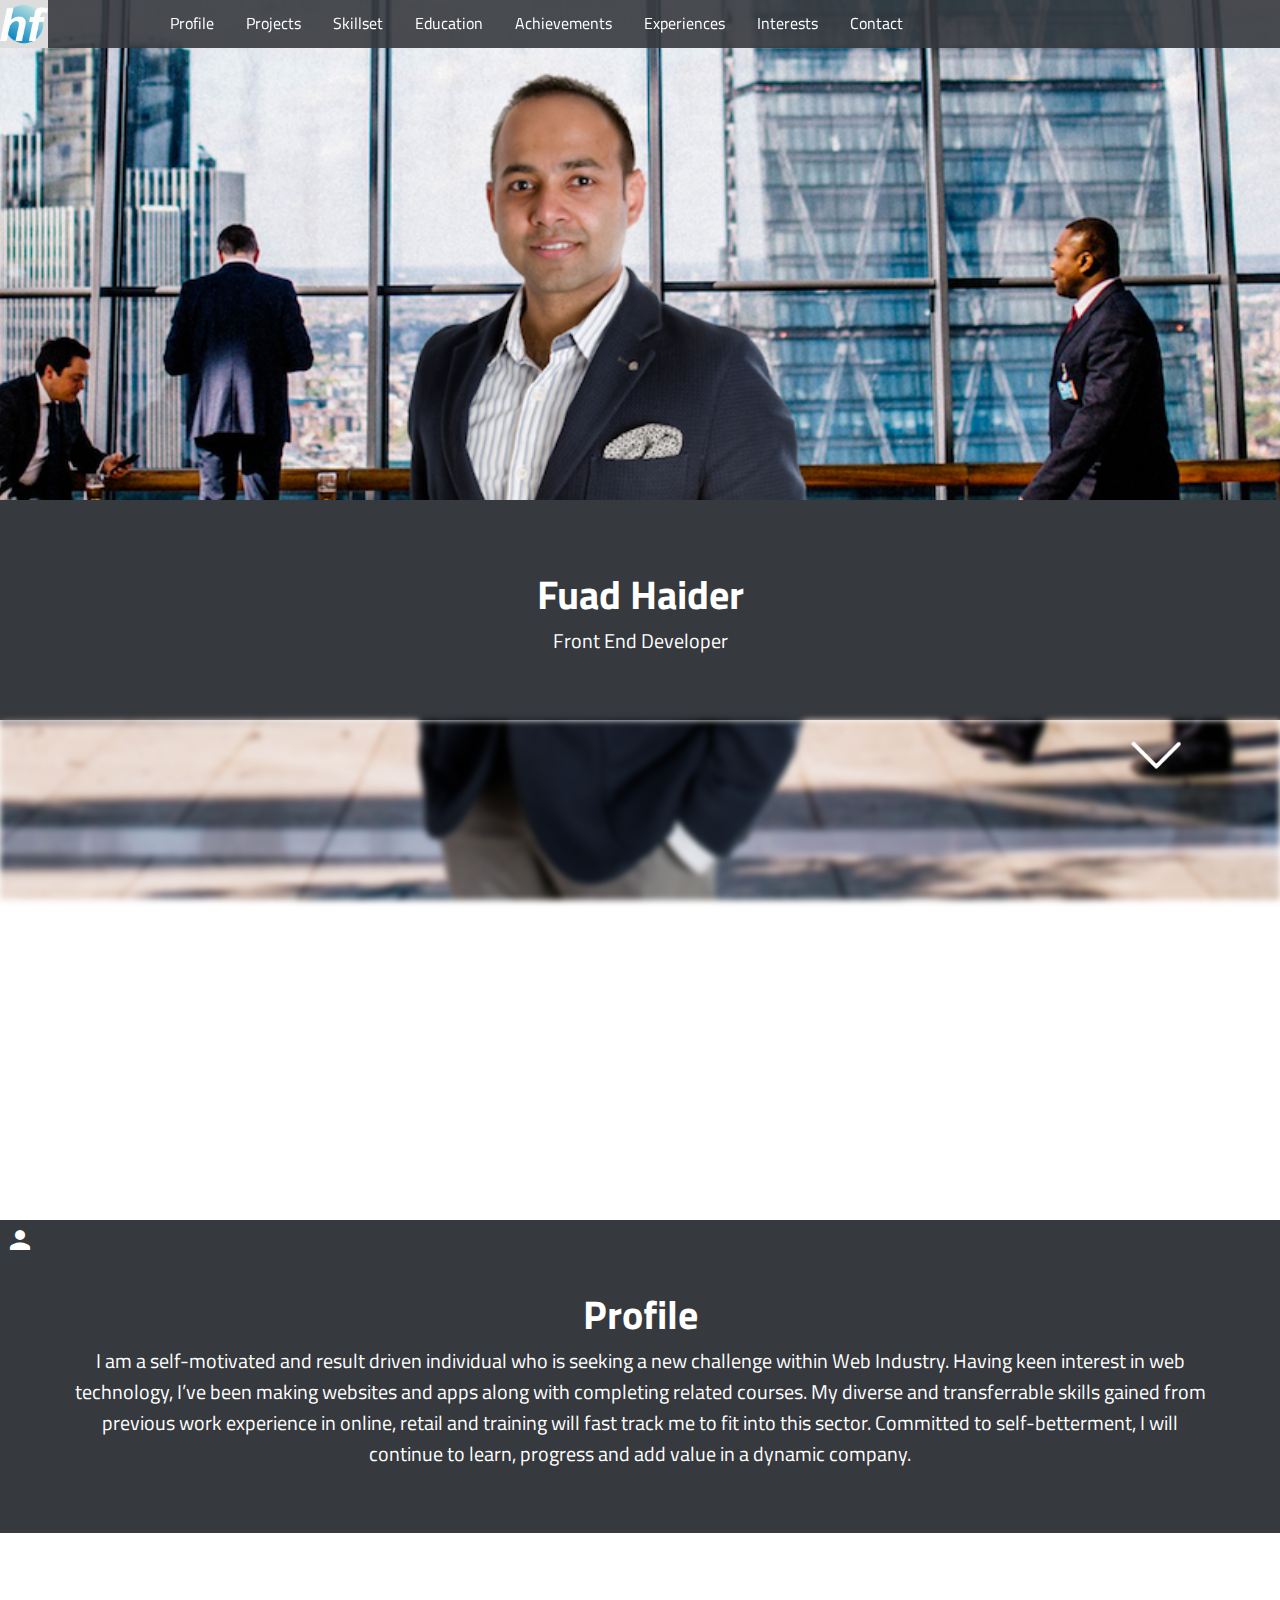
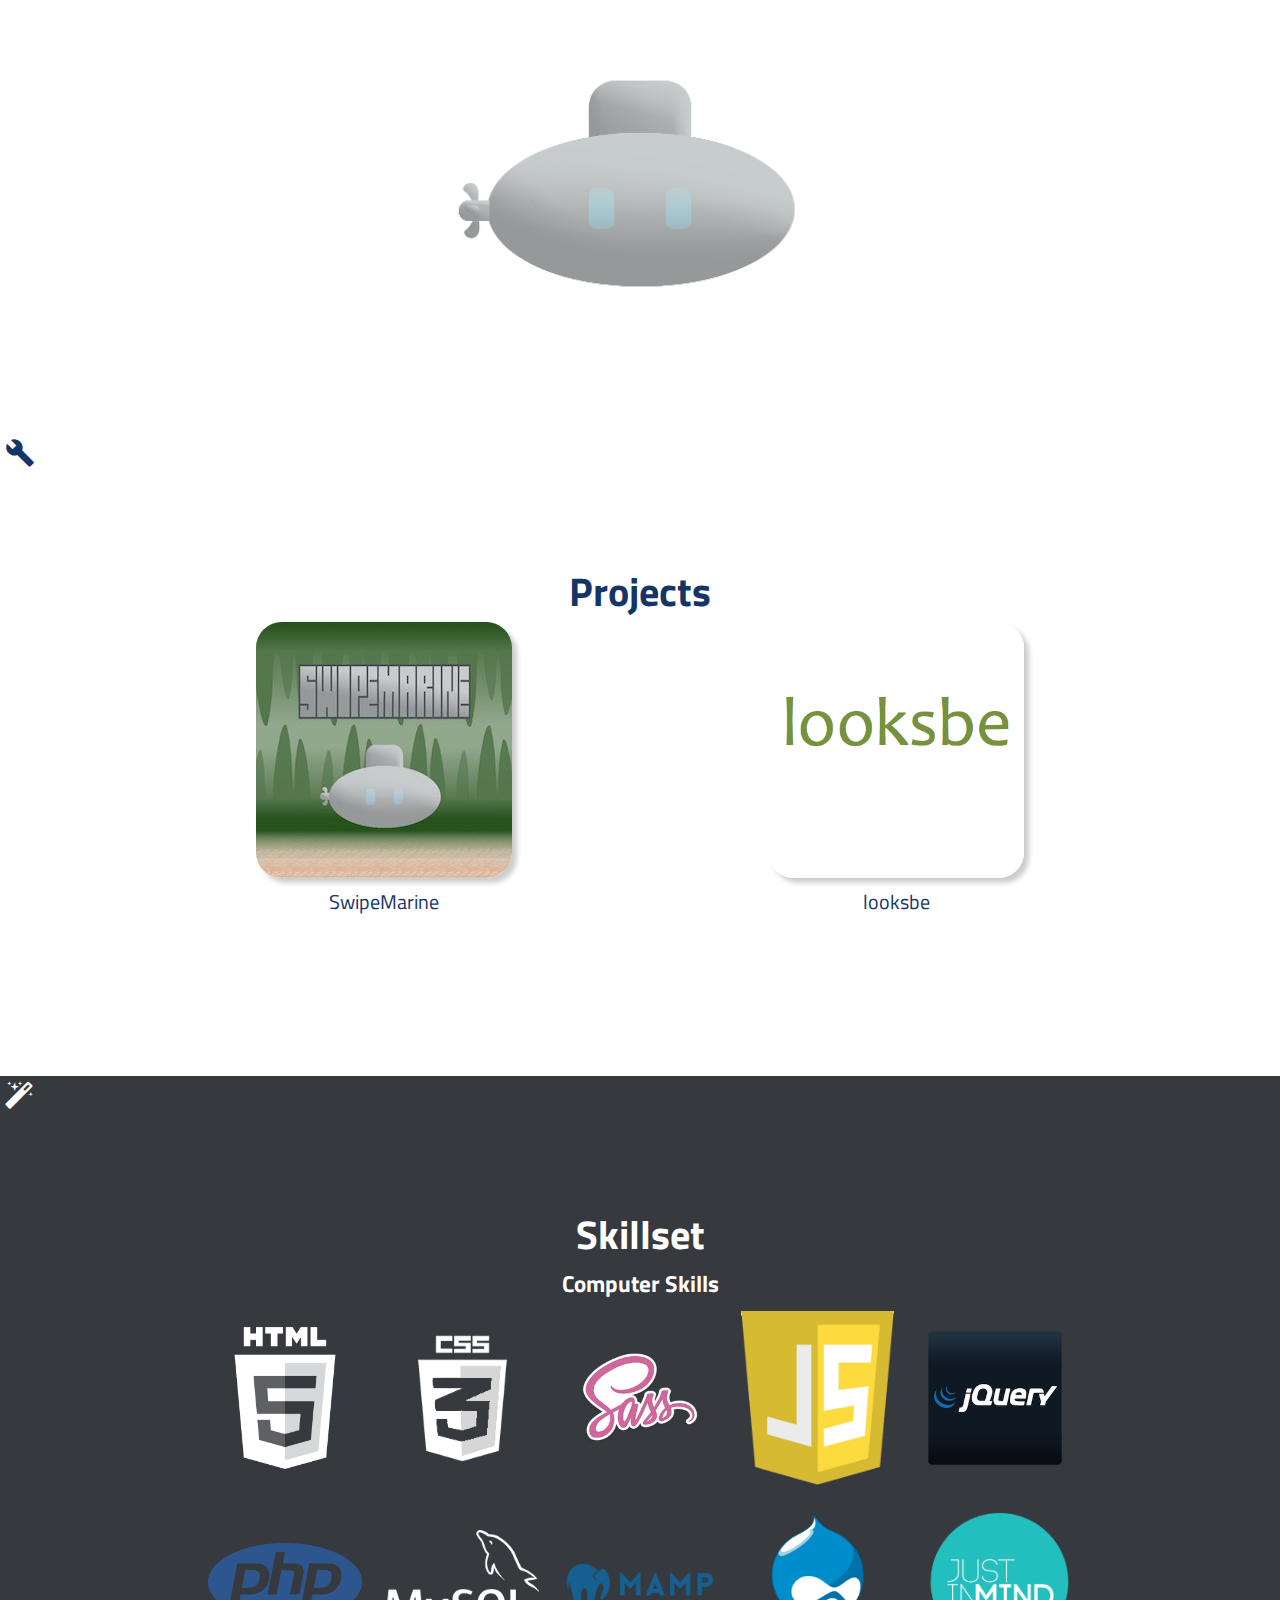
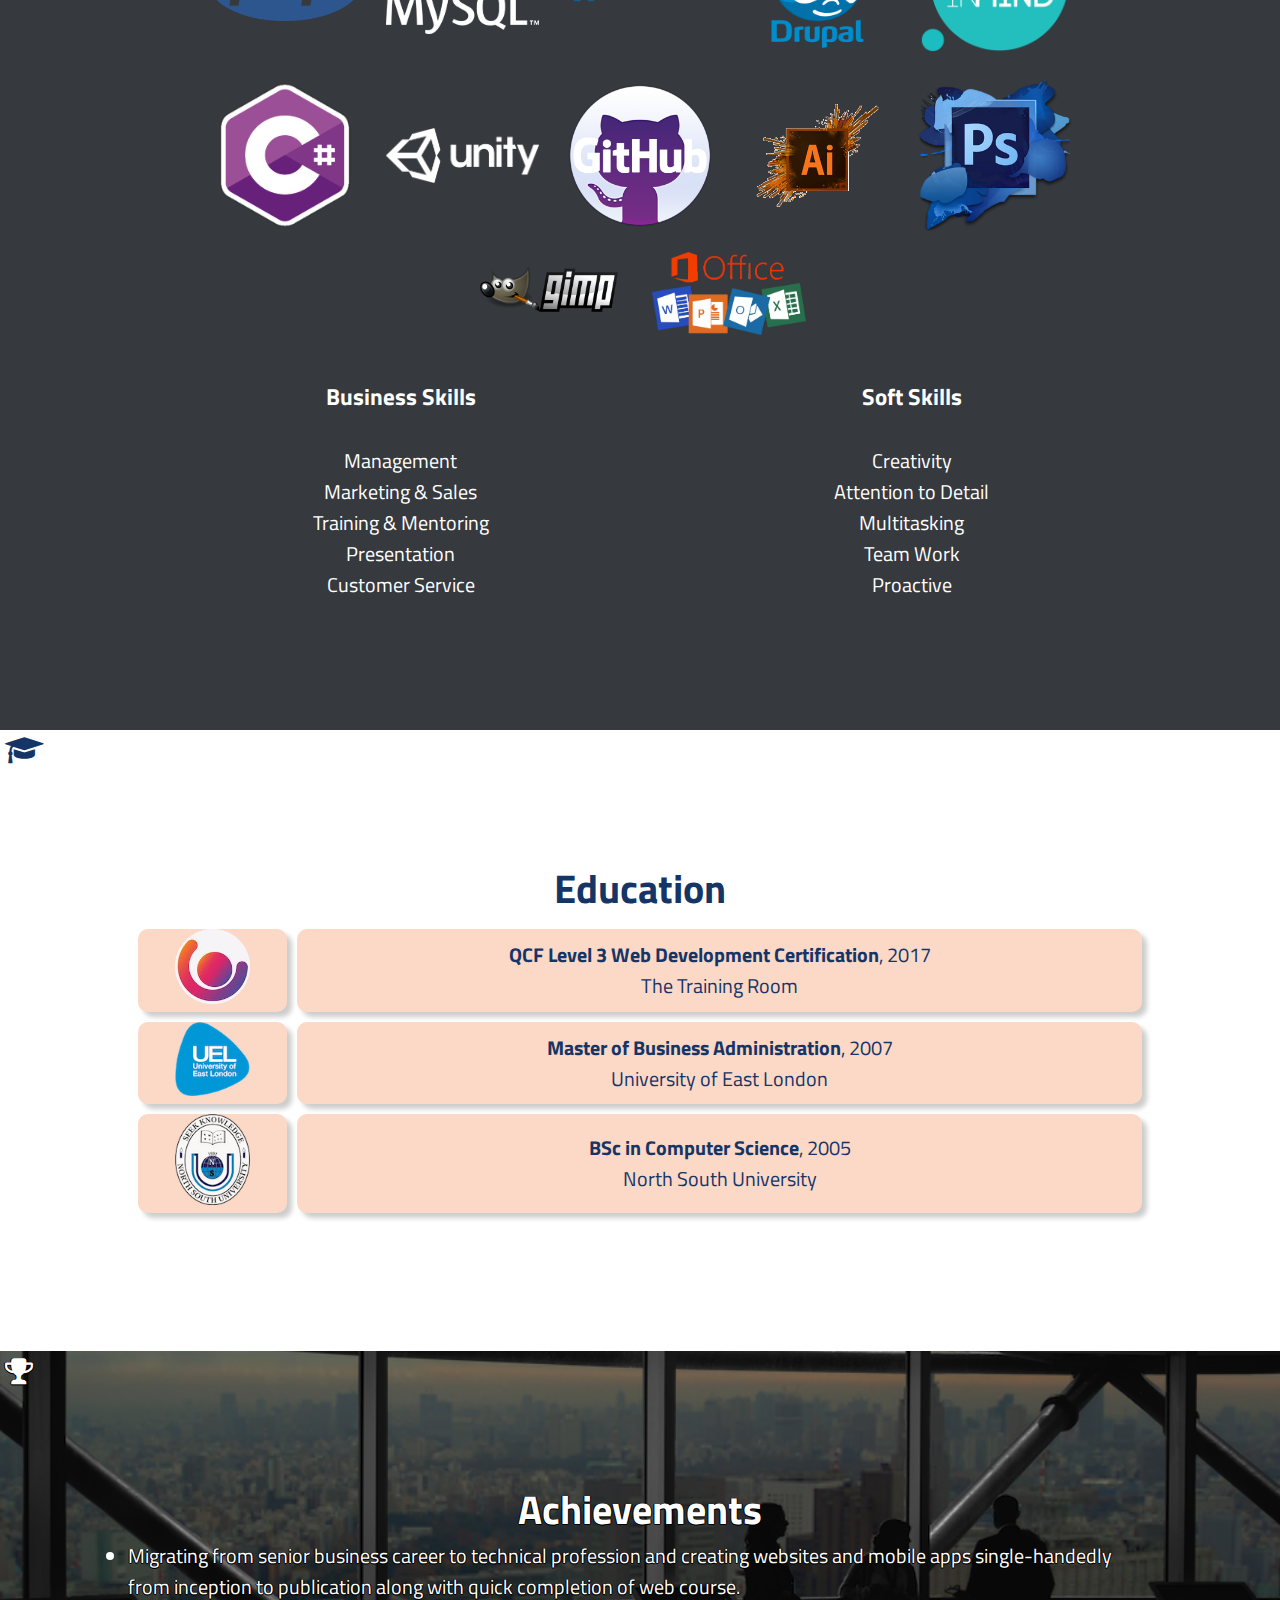
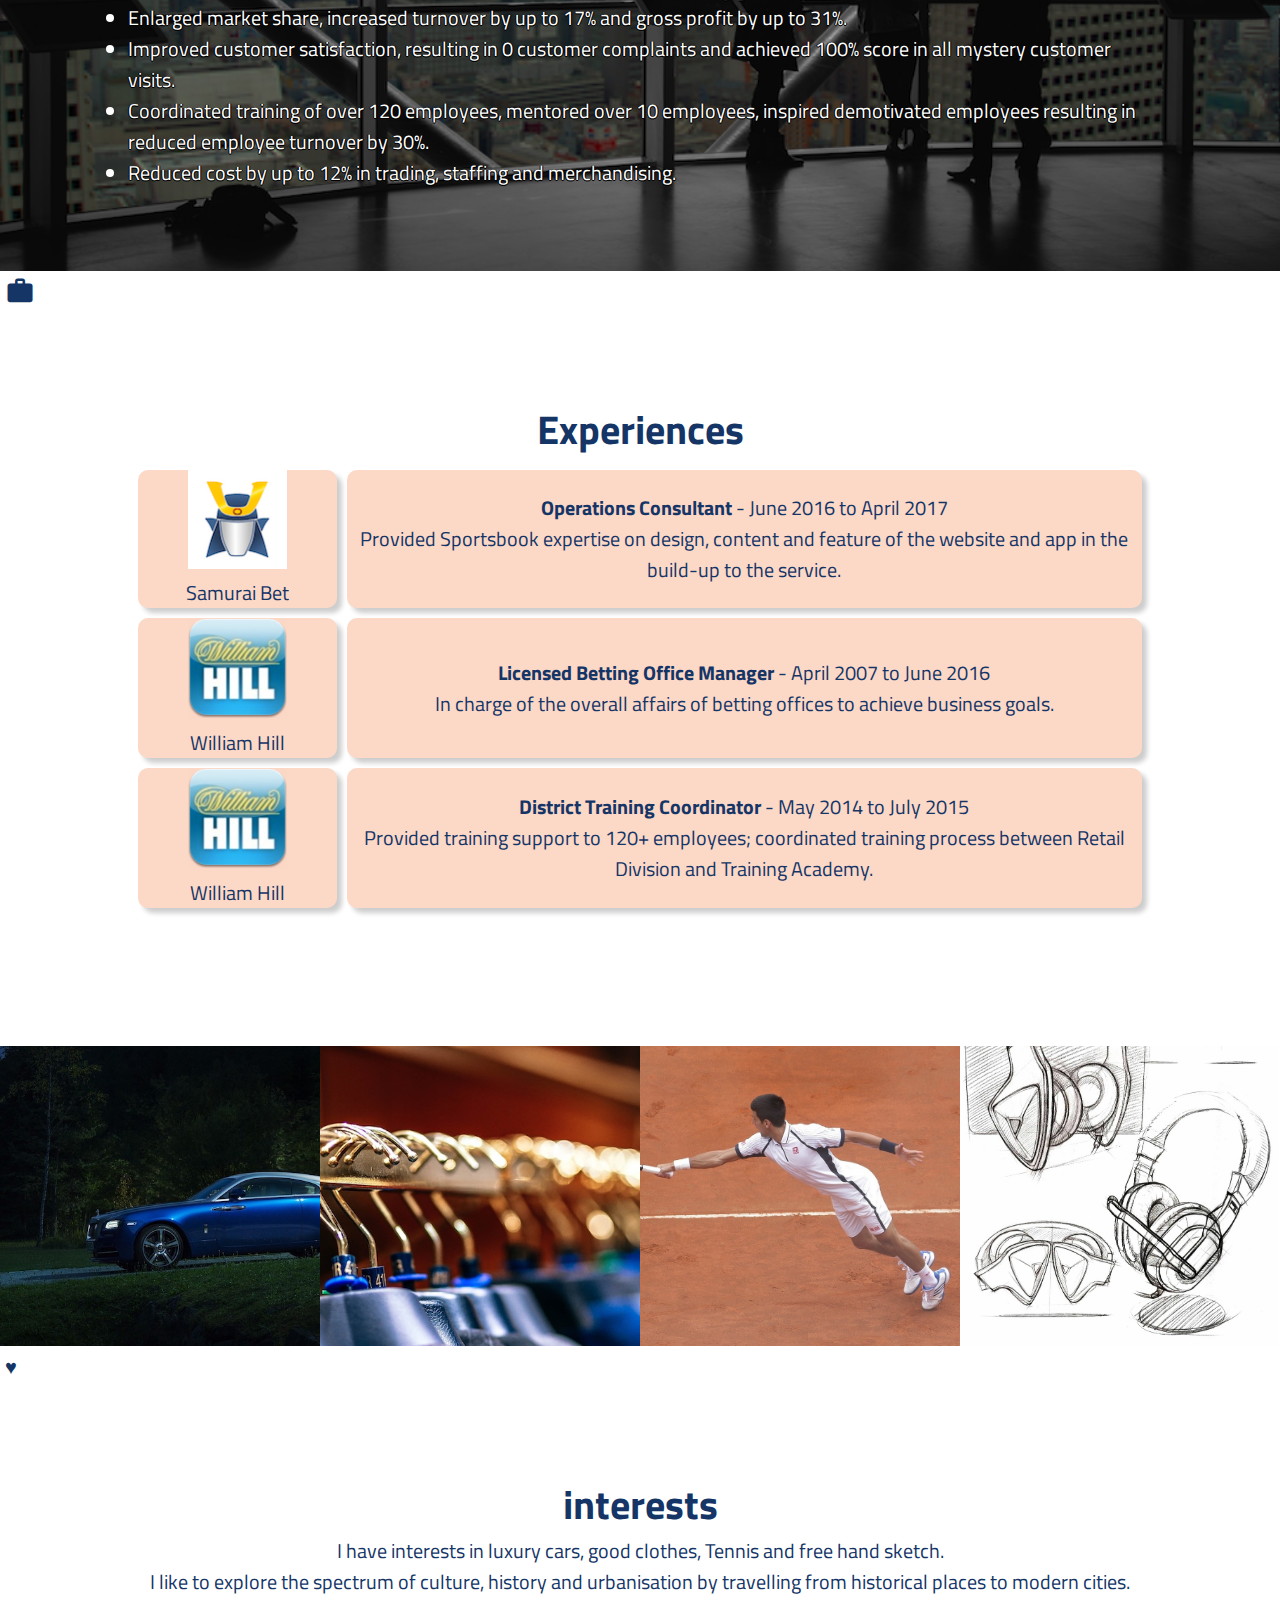
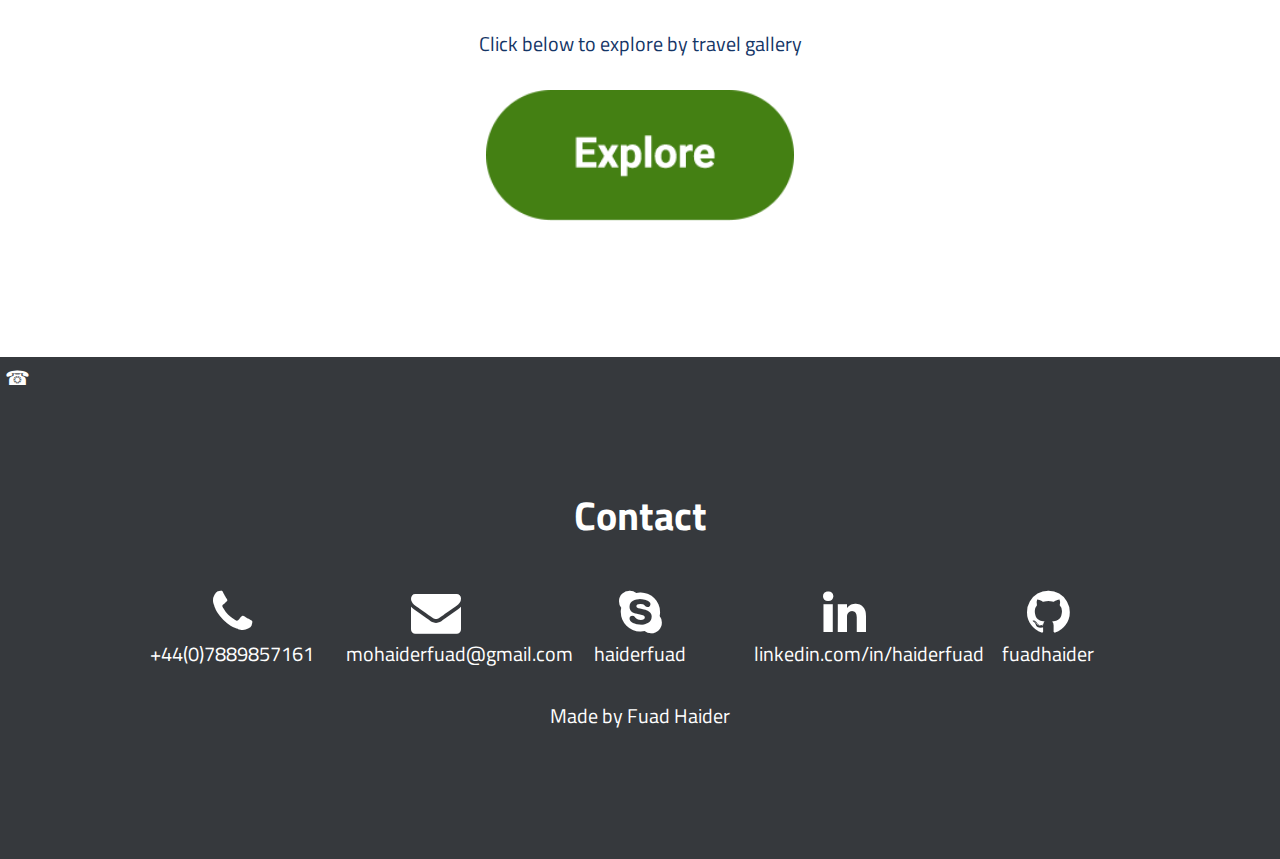
==== index.html @ 2af9a06e "gambling" ====
<!DOCTYPE html>
<html>
  <head>
    <meta charset="utf-8">
    <!-- Responsiveness meta -->
    <meta name="viewport" content="width=device-width, initial-scale=1.0">
    <meta name="author" content="Fuad ">
    <link rel="stylesheet" href="style/css/style.css">
    <link href="https://fonts.googleapis.com/icon?family=Material+Icons"
    rel="stylesheet">
    <link rel="stylesheet"
    href="https://cdnjs.cloudflare.com/ajax/libs/font-awesome/4.7.0/css/font-awesome.min.css">
    <title>Fuad Haider Portfolio</title>
  </head>
  <body>
    <nav id="nav">
      <!-- Logo -->
      <div id="logo-div" >
        <a href="index.html" >
          <img src="images/hf_logo.png"
          alt="Haider Logo">
        </a>
      </div>
      <!-- middle menu -->
      <div id="menu-div" class="menu-div">
        <a href="#peofile"
        onclick="autoScrollTo('profile-section-1',0);">Profile</a>
        <a href="#project"
        onclick="autoScrollTo('project-section-2', 50);">Projects</a>
        <a href="#skillset"
        onclick="autoScrollTo('skillset-section', 50);">Skillset</a>
        <a href="#education"
        onclick="autoScrollTo('education-section', 50);">Education</a>
        <a href="#achievement"
        onclick="autoScrollTo('achievement-section', 50);">Achievements</a>
        <a href="#experience"
        onclick="autoScrollTo('experience-section', 50);">Experiences</a>
        <a href="#interest"
        onclick="autoScrollTo('interest-section-1', 0);">Interests</a>
        <a href="#contact"
        onclick="autoScrollTo('contact-section', 0);">Contact</a>
      </div>
      <!-- menu icon -->
      <div id="hamburger-div">
        <a href="#hamburger" onclick="dropMenu()">&#9776;</a>
      </div>
    </nav>
    <!-- static scroll indicator -->
    <img id="scroll-icon"
    src="images/scroll_icon.gif"
    alt="Scroll Icon">

    <section id="home-section-1" class="background-fixed">
    </section>
    <section id="home-section-2">
      <h1>Fuad Haider</h1>
      <p>Front End Developer</p>
    </section>

    <section id="profile-section-1" class="background-fixed">
    </section>
    <section id="profile-section-2">
      <i class="material-icons">person</i>
      <h1>Profile</h1>
      <p>I am a self-motivated and result driven individual who is seeking
        a new challenge within Web Industry. Having keen interest in web
        technology, I’ve been making websites and apps along with completing
        related courses. My diverse and transferrable skills gained from
        previous work experience in online, retail and training will fast track
        me to fit into this sector. Committed to self-betterment, I will
        continue to learn, progress and add value in a dynamic company.</p>
    </section>

    <section id="project-section-1" class="background-fixed">
      <img src="images/Submarine.png"
      alt="submarine">
    </section>
    <section id="project-section-2">
      <i class="material-icons">build</i>
      <h1>Projects</h1>
      <div class="project-gallery">
        <a href="pages/swipemarine.html">
          <img src="images/Swipemarine_thumbnail.jpg"
          alt="Swipemarine">
        </a>
        <p>SwipeMarine</p>
      </div>
      <div class="project-gallery">
        <a href="pages/looksbe.html">
          <img src="images/looksbe.png"
          alt="looksbe">
        </a>
        <p>looksbe</p>
      </div>
      <!-- <div class="project-gallery">
        <a href="pages/helping.html">
          <img src="images/helping.png"
          alt="Helping">
        </a>
        <p>helping</p>
      </div>
      <div class="project-gallery">
        <a href="pages/quip.html">
          <img src="images/Quip_thumbnail.jpeg"
          alt="Quip">
        </a>
        <p>Quip</p>
      </div> -->
      <p style="visibility:hidden">bottom</p>
    </section>

    <section id="skillset-section">
      <i class="fa fa-magic"></i>
      <h1>Skillset</h1>
      <h3>Computer Skills</h3>
      <img src="images/html5.png"
      alt="HTML5">
      <img src="images/css3.png"
      alt="CSS3">
      <img src="images/sass.png"
      alt="Sass">
      <img src="images/js.png"
      alt="JS">
      <img src="images/jquery_logo.png"
      alt="jQuery">
      <img src="images/php.png"
      alt="PHP">
      <img src="images/mysql.png"
      alt="MySQL">
      <img src="images/mamp.png"
      alt="MAMP">
      <img src="images/drupal_logo.png"
      alt="Drupal">
      <img src="images/just_in_mind_logo.png"
      alt="Just In mind">
      <img src="images/c_sharp.png"
      alt="C#">
      <img src="images/unity_logo.png"
      alt="Unity">
      <img src="images/github_logo.png"
      alt="GitHub">
      <img src="images/illustrator_logo.png"
      alt="Photoshop">
      <img src="images/photoshop_logo.png"
      alt="Illustrator">
      <img src="images/gimp.png"
      alt="Gimp">
      <img src="images/msoffice_logo.png"
      alt="MS Office"><br><br>
      <table>
        <tr>
          <td>
            <h3>Business Skills</h3><br>
            <p>Management</p>
            <p>Marketing &amp Sales</p>
            <p>Training &amp Mentoring</p>
            <p>Presentation</p>
            <p>Customer Service</p>
          </td>
          <td>
            <h3>Soft Skills</h3><br>
            <p>Creativity</p>
            <p>Attention to Detail</p>
            <p>Multitasking</p>
            <p>Team Work</p>
            <p>Proactive</p>
          </td>
        </tr>
      </table>
    </section>

    <section id="education-section">
      <i class="fa fa-mortar-board"></i>
      <h1>Education</h1>
      <table class="table-border">
        <tr>
          <td style="width:15%">
            <a href="https://www.thetrainingroom.com/" target="_blank">
              <img
              src="images/thetrainingroom_logo.png"
              alt="The Training Room">
            </a>
          </td>
          <td>
            <p><b>QCF Level 3 Web Development Certification</b>, 2017</p>
            <p>The Training Room</p>
          </td>
        </tr>
        <tr>
          <td>
            <a href="https://www.uel.ac.uk/" target="_blank">
              <img
              src="images/uel_logo.png"
              alt="UEL">
            </a>
          </td>
          <td>
            <p><b>Master of Business Administration</b>, 2007</p>
            <p>University of East London</p>
          </td>
        </tr>
        <tr>
          <td>
            <a href="http://www.northsouth.edu/" target="_blank">
              <img
              src="images/nsu_logo.png"
              alt="NSU">
            </a>
          </td>
          <td>
            <p><b>BSc in Computer Science</b>, 2005</p>
            <p>North South University</p>
          </td>
        </tr>
      </table>
    </section>

    <section id="achievement-section">
      <!-- 2 parallax images in divs -->
      <div id="achievement-image-1"></div>
      <div id="achievement-image-2"></div>
      <div id="achievement-div">
        <i class="fa fa-trophy"></i>
        <h1 style="text-align:center">Achievements</h1>
        <ul>
          <li>Migrating from senior business career to technical profession and
          creating websites and mobile apps single-handedly from inception to
          publication along with quick completion of web course.</li>
          <li>Enlarged market share, increased turnover by up to 17% and gross
          profit by up to 31%.</li>
          <li>Improved customer satisfaction, resulting in 0 customer complaints
          and achieved 100% score in all mystery customer visits.</li>
          <li>Coordinated training of over 120 employees, mentored over 10
          employees, inspired demotivated employees resulting in reduced
          employee turnover by 30%.</li>
          <li>Reduced cost by up to 12% in trading, staffing and merchandising.
          </li>
        </ul>
      </div>
    </section>

    <section id="experience-section">
      <i class="material-icons">work</i>
      <h1>Experiences</h1>
      <table class="table-border">
        <tr>
          <td style="width:20%">
            <img id="samurai-bet-logo" src="images/samurai_bet_logo.png"
            alt="Samurai Bet Logo">
            <p>Samurai Bet</p>
          </td>
          <td>
            <p><b>Operations Consultant</b> - June 2016 to April 2017</p>
            <p>Provided Sportsbook expertise on design, content and feature of
              the website and app in the build-up to the service.
            </p>
          </td>
        </tr>
        <tr>
          <td>
            <a href="https://www.williamhillplc.com/" target="_blank">
              <img src="images/William_Hill_logo.png"
              alt="William Hill Logo">
            </a>
            <p>William Hill</p>
          </td>
          <td>
            <p><b>Licensed Betting Office Manager</b> - April 2007 to June 2016</p>
            <p>In charge of the overall affairs of betting offices to achieve
            business goals.</p>
          </td>
        </tr>
        <tr>
          <td>
            <a href="https://www.williamhillplc.com/" target="_blank">
              <img
              src="images/William_Hill_logo.png"
              alt="William Hill Logo">
            </a>
            <p>William Hill</p>
          </td>
          <td>
            <p><b>District Training Coordinator</b> - May 2014 to July 2015</p>
            <p>Provided training support to 120+ employees; coordinated training
            process between Retail Division and Training Academy.</p>
          </td>
        </tr>
      </table>
    </section>

    <section id="interest-section-1">
      <div id="car">
        <img id="car-image"
        src="images/wraith.jpg"
        alt="Rolls Royce Wraith">
      </div>
      <div id="suits">
        <img id="suits-image"
        src="images/suits_mobile.jpeg"
        alt="Suits">
      </div>
      <div id="tennis">
        <img id="djokovic"
        src="images/djokovic.jpeg"
        alt="Djokovic">
      </div>
      <div id="sketch">
        <img id="sketch-image"
        src="images/sketch.jpg"
        alt="Sketch">
      </div>
    </section>
    <section id="interest-section-2">
      <p id="heart">&#9829;</p>
      <h1>interests</h1>
      <p>I have interests in luxury cars, good clothes, Tennis and free hand
        sketch.</p>
      <p>I like to explore the spectrum of culture, history and urbanisation
        by travelling from historical places to modern cities.</p><br>
      <p>Click below to explore by travel gallery</p><br>
      <a href="pages/travel.html">
      <img src="images/explore_button.png"
      alt="Explore button">
    </a>
    </section>

    <section id="contact-section">
      <p id="telephone">&#9742;</p>
      <h1>Contact</h1><br>
      <div class="contact-thumbnails">
        <a href="tel:07538639038">
          <i class="fa fa-phone"></i>
        </a>
        <p>+44(0)7889857161</p>
      </div>
      <div class="contact-thumbnails">
        <!-- <a href="server/email.php"> -->
        <a href="mailto:mohaiderfuad@gmail.com">
          <i class="fa fa-envelope"></i>
        </a>
        <p>mohaiderfuad@gmail.com</p>
      </div>
      <div class="contact-thumbnails">
        <a href="skype:haiderfuad?callto" target="_top">
          <i class="fa fa-skype"></i>
        </a>
        <p>haiderfuad</p>
      </div>
      <div class="contact-thumbnails">
        <a href="https://www.linkedin.com/in/haiderfuad/" target="_blank">
          <i class="fa fa-linkedin"></i>
        </a>
        <p>linkedin.com/in/haiderfuad</p>
      </div>
      <div class="contact-thumbnails">
        <a href="https://github.com/fuadhaider/fuad-haider-portfolio"
        target="_blank">
          <i class="fa fa-github"></i>
        </a>
        <p>fuadhaider</p>
      </div><br><br>
      <p style="text-align:center">Made by Fuad Haider</p>
    </section>
    <script src="behaviour/script.js"></script>
  </body>
</html>
---- style/css/style.css ----
/*Fuad Haider Web CV*/
/*web font from google*/
@import url("https://fonts.googleapis.com/css?family=Titillium+Web");
/*Making default margin and padding to zero*/
* {
  margin: 0;
  padding: 0; }

/*Titillium Web font for all contents, sans serif for backup*/
body {
  font-family: "Titillium Web", sans-serif; }

/*Nav tag will hold logo, menues, and icon*/
nav {
  position: fixed;
  top: 0;
  width: 100%;
  z-index: 5; }

/*hf logo*/
#logo-div {
  background-color: rgba(54, 57, 61, 0.9);
  float: left;
  width: 12%;
  height: 35px;
  /*Image of logo hf*/ }
  #logo-div img {
    height: 80%;
    padding: 5% 0; }
  #logo-div img:hover {
    background-color: #ddd; }

/*Middle postion on Nav*/
.menu-div {
  background-color: rgba(54, 57, 61, 0.9);
  float: left;
  width: 80%;
  height: 35px;
  /*Display no menu content by default*/ }
  .menu-div a {
    display: none; }

/*Menu dropdown on click hamburger icon*/
.menu-div.menu-drop {
  display: inline;
  width: 80%;
  height: auto;
  /*Contents on dropdown menu*/ }
  .menu-div.menu-drop a {
    display: block;
    float: left;
    color: white;
    text-align: center;
    padding: 11px 16px;
    text-decoration: none;
    font-size: 10px;
    font-family: "Titillium Web", sans-serif; }
  .menu-div.menu-drop a:hover {
    background-color: #ddd;
    color: #143566; }

/*Hamburger menu div for smaller screen*/
#hamburger-div {
  background-color: rgba(54, 57, 61, 0.9);
  float: left;
  width: 8%;
  height: 35px;
  /*Hambuger menu icon*/ }
  #hamburger-div a {
    color: white;
    padding: 0 1%;
    text-decoration: none;
    font-size: 23px;
    position: absolute;
    right: 0;
    top: 0; }
  #hamburger-div a:hover {
    background-color: #ddd;
    color: #143566; }

#back-div {
  background-color: rgba(54, 57, 61, 0.9);
  float: left;
  width: 8%;
  height: 35px;
  text-align: center; }
  #back-div a {
    text-decoration: none;
    padding: 15% 0; }
    #back-div a span {
      color: white;
      font-size: 23px; }
    #back-div a span:hover {
      background-color: #ddd;
      color: #143566; }

/*Scroll gif image*/
#scroll-icon {
  display: block;
  position: fixed;
  bottom: 10%;
  right: 5%;
  width: 10%;
  z-index: 5; }

/*Background image fixed for not scrolling*/
.background-fixed {
  background-size: cover;
  background-attachment: fixed;
  background-position: center;
  background-repeat: no-repeat; }

/*Home page*/
#home-section-1 {
  background-image: url("../../images/hfshard_mobile.png");
  height: 300px; }

/*Bottom bar on home page*/
#home-section-2 {
  background-color: #36393d;
  padding: 5%;
  color: white;
  text-align: center;
  font-size: 10px; }

#profile-section-1 {
  background-image: url("../../images/hfshard_mobile.png");
  filter: blur(3px);
  height: 200px; }

#profile-section-2 {
  position: relative;
  background-color: #36393d;
  color: white;
  font-size: 10px;
  padding: 5%;
  text-align: center;
  /*Responsive logo based on browser size*/ }
  #profile-section-2 i {
    position: absolute;
    top: 5px;
    left: 5px;
    font-size: 10px; }

/*animated undersea background and rocks moving in different speed*/
#project-section-1 {
  height: 200px;
  background-image: url("../../images/rocks_small.png"), url("../../images/backdrop_seabed_small.png");
  background-repeat: repeat-x, repeat-x;
  animation: animate-background linear 50s infinite;
  /*Aligning submaire image horizontally by margin and vertically by translateY*/ }
  #project-section-1 img {
    position: relative;
    display: block;
    width: 40%;
    margin: auto;
    top: 50%;
    transform: translateY(-50%); }

@keyframes animate-background {
  from {
    background-position: 0px 0px, 0px 0px; }
  to {
    background-position: -3000px 0px, -1995px 0px; } }
#project-section-2 {
  position: relative;
  z-index: 2;
  background-color: white;
  padding: 10%;
  color: #143566;
  text-align: center;
  font-size: 10px; }
  #project-section-2 i {
    position: absolute;
    top: 5px;
    left: 5px;
    font-size: 10px; }

.project-gallery {
  display: block;
  float: left;
  width: 50%; }
  .project-gallery img {
    width: 50%;
    border-radius: 10%;
    box-shadow: 5px 5px 5px rgba(0, 0, 0, 0.2); }

/*Thumbnails for Swipemarine, looksbe, helping and Quip pages*/
.thumbnail {
  margin: 5%;
  float: left;
  width: 40%; }
  .thumbnail img {
    width: 100%;
    height: auto;
    margin: auto;
    border-radius: 10%; }

#swipemarine-section-1 {
  padding: 10%;
  color: #143566;
  text-align: center;
  font-size: 10px;
  background-image: url("../../images/Submarine_blur.png"); }
  #swipemarine-section-1 img {
    width: 20%; }

#swipemarine-section-2 {
  background-color: #36393d;
  background-image: url("../../images/Submarine_blur.png");
  padding-top: 50px; }

#looksbe-section-1 {
  padding: 10%;
  color: #143566;
  text-align: center;
  font-size: 10px; }

#looksbe-section-2 {
  background-color: #36393d;
  padding-top: 50px; }

#quip-section-1 {
  padding: 10%;
  color: #143566;
  text-align: center;
  font-size: 10px;
  background-image: url("../../images/quip_logo.png"); }

#quip-section-2 {
  background-color: #36393d;
  background-image: url("../../images/quip_logo.png");
  padding-top: 50px; }

#skillset-section {
  position: relative;
  background-color: #36393d;
  padding: 10%;
  color: white;
  text-align: center;
  font-size: 10px; }
  #skillset-section i {
    position: absolute;
    top: 5px;
    left: 5px;
    font-size: 10px; }
  #skillset-section img {
    width: 15%;
    margin: 10px;
    vertical-align: middle; }

#education-section {
  position: relative;
  background-color: white;
  padding: 10%;
  color: #143566;
  text-align: center;
  font-size: 10px; }
  #education-section i {
    position: absolute;
    top: 5px;
    left: 5px;
    font-size: 10px; }

table {
  width: 100%; }

.table-border {
  border-spacing: 10px; }
  .table-border td {
    border-collapse: separate;
    background-color: #fcd8c7;
    box-shadow: 5px 5px 5px rgba(0, 0, 0, 0.2);
    border-radius: 10px; }
    .table-border td img {
      width: 50%; }

#achievement-section {
  position: relative;
  height: 300px;
  overflow: hidden; }

#achievement-image-1 {
  position: absolute;
  bottom: 0;
  background-image: url("../../images/tokyo_skyline_mobile_dark.png");
  background-repeat: no-repeat;
  background-size: cover;
  background-position: center;
  width: 100%;
  height: 400px; }

#achievement-image-2 {
  position: absolute;
  bottom: 0;
  background-image: url("../../images/highrise_window_mobile_dark.png");
  background-repeat: no-repeat;
  background-size: cover;
  background-position: center;
  width: 100%;
  height: 400px; }

#achievement-div {
  position: relative;
  padding: 10%;
  color: white;
  text-align: left;
  font-size: 10px; }
  #achievement-div i {
    position: absolute;
    top: 5px;
    left: 5px;
    font-size: 10px; }
  #achievement-div i, #achievement-div h1, #achievement-div li {
    text-shadow: -1px 0 black, 0 1px black, 1px 0 black, 0 1px black; }

#experience-section {
  position: relative;
  z-index: 2;
  background-color: white;
  padding: 10%;
  color: #143566;
  text-align: center;
  font-size: 10px; }
  #experience-section i {
    position: absolute;
    top: 5px;
    left: 5px;
    font-size: 10px; }

#interest-section-1 {
  position: relative;
  height: 200px;
  overflow: hidden; }

#car {
  position: absolute;
  top: 0;
  left: 0;
  background-size: cover;
  width: 25%;
  height: 100%;
  overflow: hidden; }

#car-image {
  position: absolute;
  left: 0;
  height: 100%; }

#suits {
  position: absolute;
  top: 0;
  left: 25%;
  width: 25%;
  height: 100%;
  overflow: hidden; }

#suits-image {
  position: absolute;
  top: 0;
  height: 200%; }

#tennis {
  position: absolute;
  top: 0px;
  left: 50%;
  width: 25%;
  height: 100%;
  overflow: hidden; }

#djokovic {
  position: absolute;
  right: 0;
  height: 100%; }

#sketch {
  position: absolute;
  top: 0px;
  left: 75%;
  width: 25%;
  height: 100%;
  overflow: hidden; }

#sketch-image {
  position: absolute;
  bottom: 0;
  height: 150%; }

#interest-section-2 {
  position: relative;
  background-color: white;
  padding: 10%;
  color: #143566;
  text-align: center;
  font-size: 10px; }
  #interest-section-2 img {
    width: 30%; }

#heart {
  position: absolute;
  top: 5px;
  left: 5px; }

#travel-section-1 {
  position: relative;
  height: 300px;
  overflow: hidden; }
  #travel-section-1 #travel-image-1 {
    position: absolute;
    bottom: 0;
    background-image: url("../../images/himalaya_mobile.jpeg");
    background-repeat: no-repeat;
    background-size: cover;
    background-position: center;
    width: 100%;
    height: 350px; }
  #travel-section-1 #travel-image-2 {
    position: absolute;
    bottom: 0;
    background-image: url("../../images/man_mountain_mobile.png");
    background-repeat: no-repeat;
    background-size: cover;
    background-position: center;
    width: 100%;
    height: 350px; }
  #travel-section-1 #travel-div {
    padding: 10%;
    text-align: center;
    font-size: 10px;
    position: relative;
    color: white; }
    #travel-section-1 #travel-div h1, #travel-section-1 #travel-div p {
      text-shadow: -1px 0 black, 0 1px black, 1px 0 black, 0 1px black; }

#travel-section-2 {
  background-color: #36393d;
  padding-top: 50px;
  font-size: 10px; }

.thumbnail-travelling {
  margin: 1%;
  float: left;
  width: 23%; }

.thumbnail-travelling img {
  width: 100%;
  height: auto;
  border-radius: 10%; }

.thumbnail-travelling p {
  height: 45px;
  text-align: center;
  color: white; }

#contact-section {
  position: relative;
  background-color: #36393d;
  padding: 10% 5%;
  color: white;
  text-align: center;
  font-size: 10px; }
  #contact-section i {
    font-size: 30px; }
  #contact-section i:hover {
    background-color: #ddd;
    color: #143566; }

#telephone {
  position: absolute;
  top: 5px;
  left: 5px; }

.contact-thumbnails {
  display: inline-block;
  width: 180px;
  height: 50px;
  padding: 10px; }
  .contact-thumbnails a {
    text-decoration: none; }
    .contact-thumbnails a i {
      color: white;
      text-decoration: none; }
  .contact-thumbnails p {
    color: white;
    text-align: center; }

#email-section-1 {
  padding: 10%;
  color: #143566;
  text-align: center;
  font-size: 10px;
  background-image: url("../../images/email_background_blur.png"); }

#email-section-2 {
  background-color: #36393d;
  background-image: url("../../images/email_background_blur.png");
  padding-top: 50px;
  text-align: center;
  color: white; }
  #email-section-2 input, #email-section-2 textarea {
    width: 50%;
    padding: 1%;
    border-radius: 10px; }

#email-section-2 a {
  color: white; }
#email-section-2 input {
  width: 50%; }
#email-section-2 button {
  width: 20%;
  height: 20px; }

/*Bigger font size for bigger screen*/
@media screen and (min-width: 600px) {
  #home-section-2, #profile-section-2, #project-section-2, #skillset-section,
  #education-section, #achievement-div, #experience-section, #interest-section-2,
  #contact-section, #swipemarine-section-1, #looksbe-section-1, #quip-section-1,
  #travelling-section-2, #travel-section-1 #travel-div, #travel-section-2,
  #email-section-1 {
    font-size: 20px; }
    #home-section-2 i, #profile-section-2 i, #project-section-2 i, #skillset-section i,
    #education-section i, #achievement-div i, #experience-section i, #interest-section-2 i,
    #contact-section i, #swipemarine-section-1 i, #looksbe-section-1 i, #quip-section-1 i,
    #travelling-section-2 i, #travel-section-1 #travel-div i, #travel-section-2 i,
    #email-section-1 i {
      font-size: 30px; }

  #logo-div {
    height: 48px; }
    #logo-div img {
      height: 100%;
      padding: 0; }

  .menu-div {
    height: 48px; }

  .menu-div.menu-drop a {
    font-size: 17px; }

  #hamburger-div {
    height: 48px; }
    #hamburger-div a {
      font-size: 32px; }

  #back-div {
    height: 48px; }
    #back-div a span {
      font-size: 32px; }

  /*Bigger images for bigger screen*/
  #home-section-1, #profile-section-1 {
    height: 500px;
    background-image: url("../../images/hfshard.png");
    /*background-image: url('images/hfshard.png');*/ }

  #project-section-1 {
    height: 500px;
    background-image: url("../../images/rocks.png"), url("../../images/backdrop_seabed_wide.png"); }

  #achievement-section, #travel-section-1 {
    height: 520px; }

  #achievement-image-1 {
    height: 670px;
    background-image: url("../../images/tokyo_skyline_dark.png"); }

  #achievement-image-2 {
    height: 670px;
    background-image: url("../../images/highrise_window_dark.png"); }

  #travel-section-1 #travel-image-1 {
    height: 550px;
    background-image: url("../../images/himalaya.jpg"); }
  #travel-section-1 #travel-image-2 {
    height: 550px;
    background-image: url("../../images/man_mountain.png"); }

  #interest-section-1 {
    height: 300px; }

  #contact-section i {
    font-size: 50px; } }
/*For biggest screen*/
@media screen and (min-width: 1000px) {
  /*Hamburger icon will not show for bigger screen*/
  #hamburger-div a {
    display: none; }

  /*Menu contents will show on bigger screen*/
  .menu-div a {
    float: left;
    display: block;
    color: white;
    text-align: center;
    padding: 11px 16px;
    text-decoration: none;
    font-family: "Titillium Web", sans-serif; } }

/*# sourceMappingURL=style.css.map */
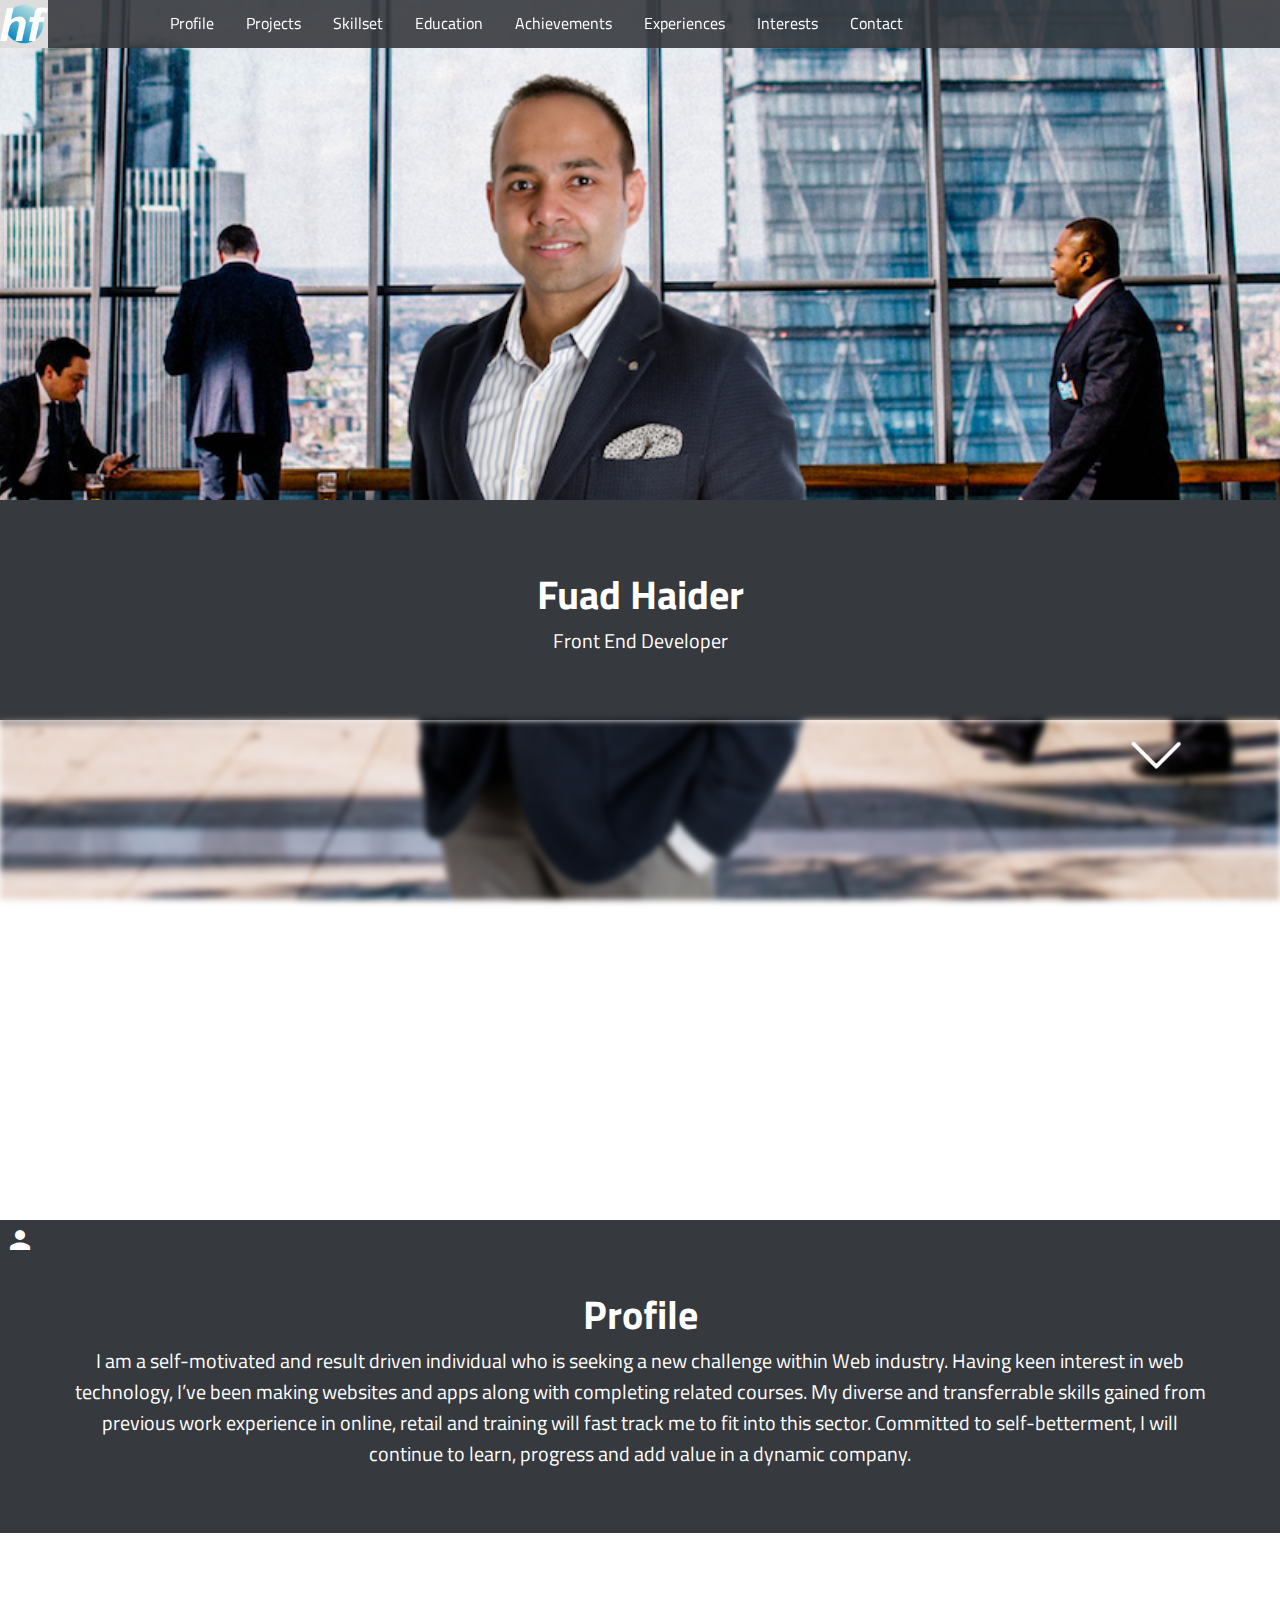
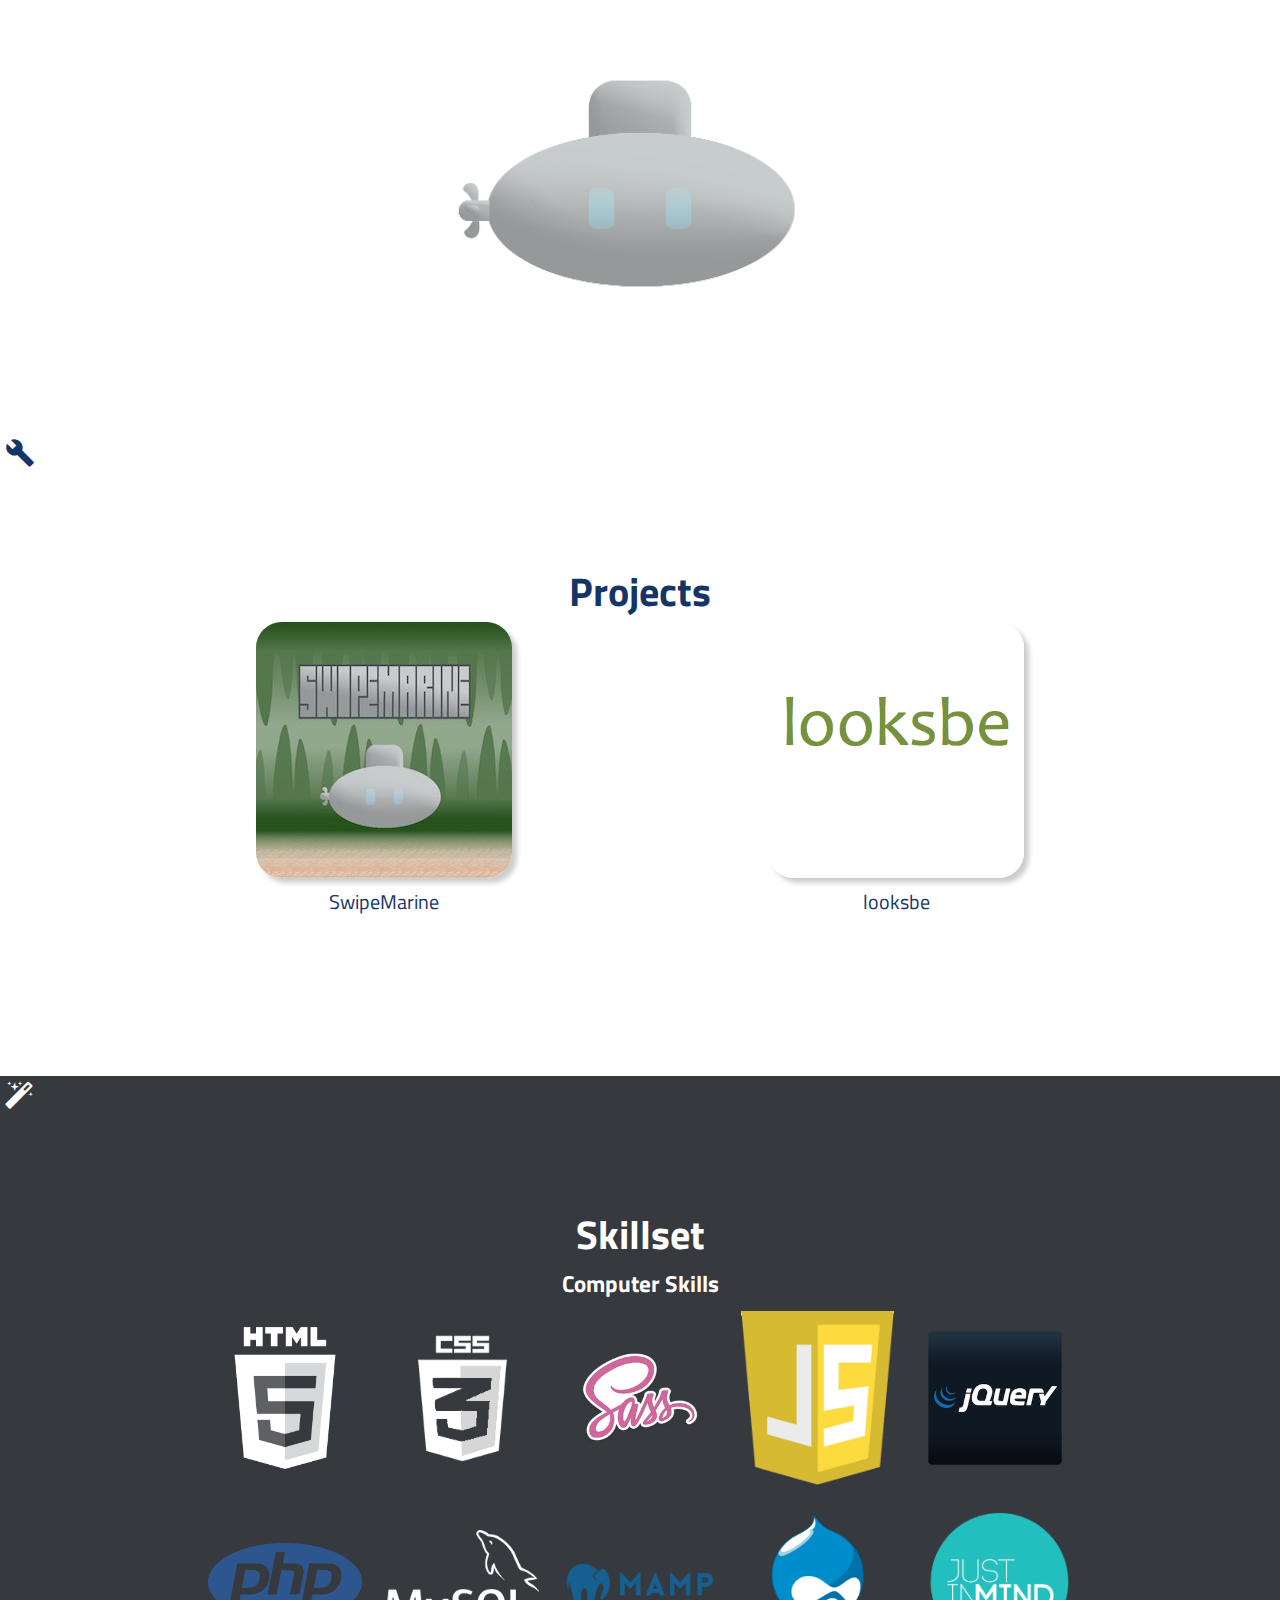
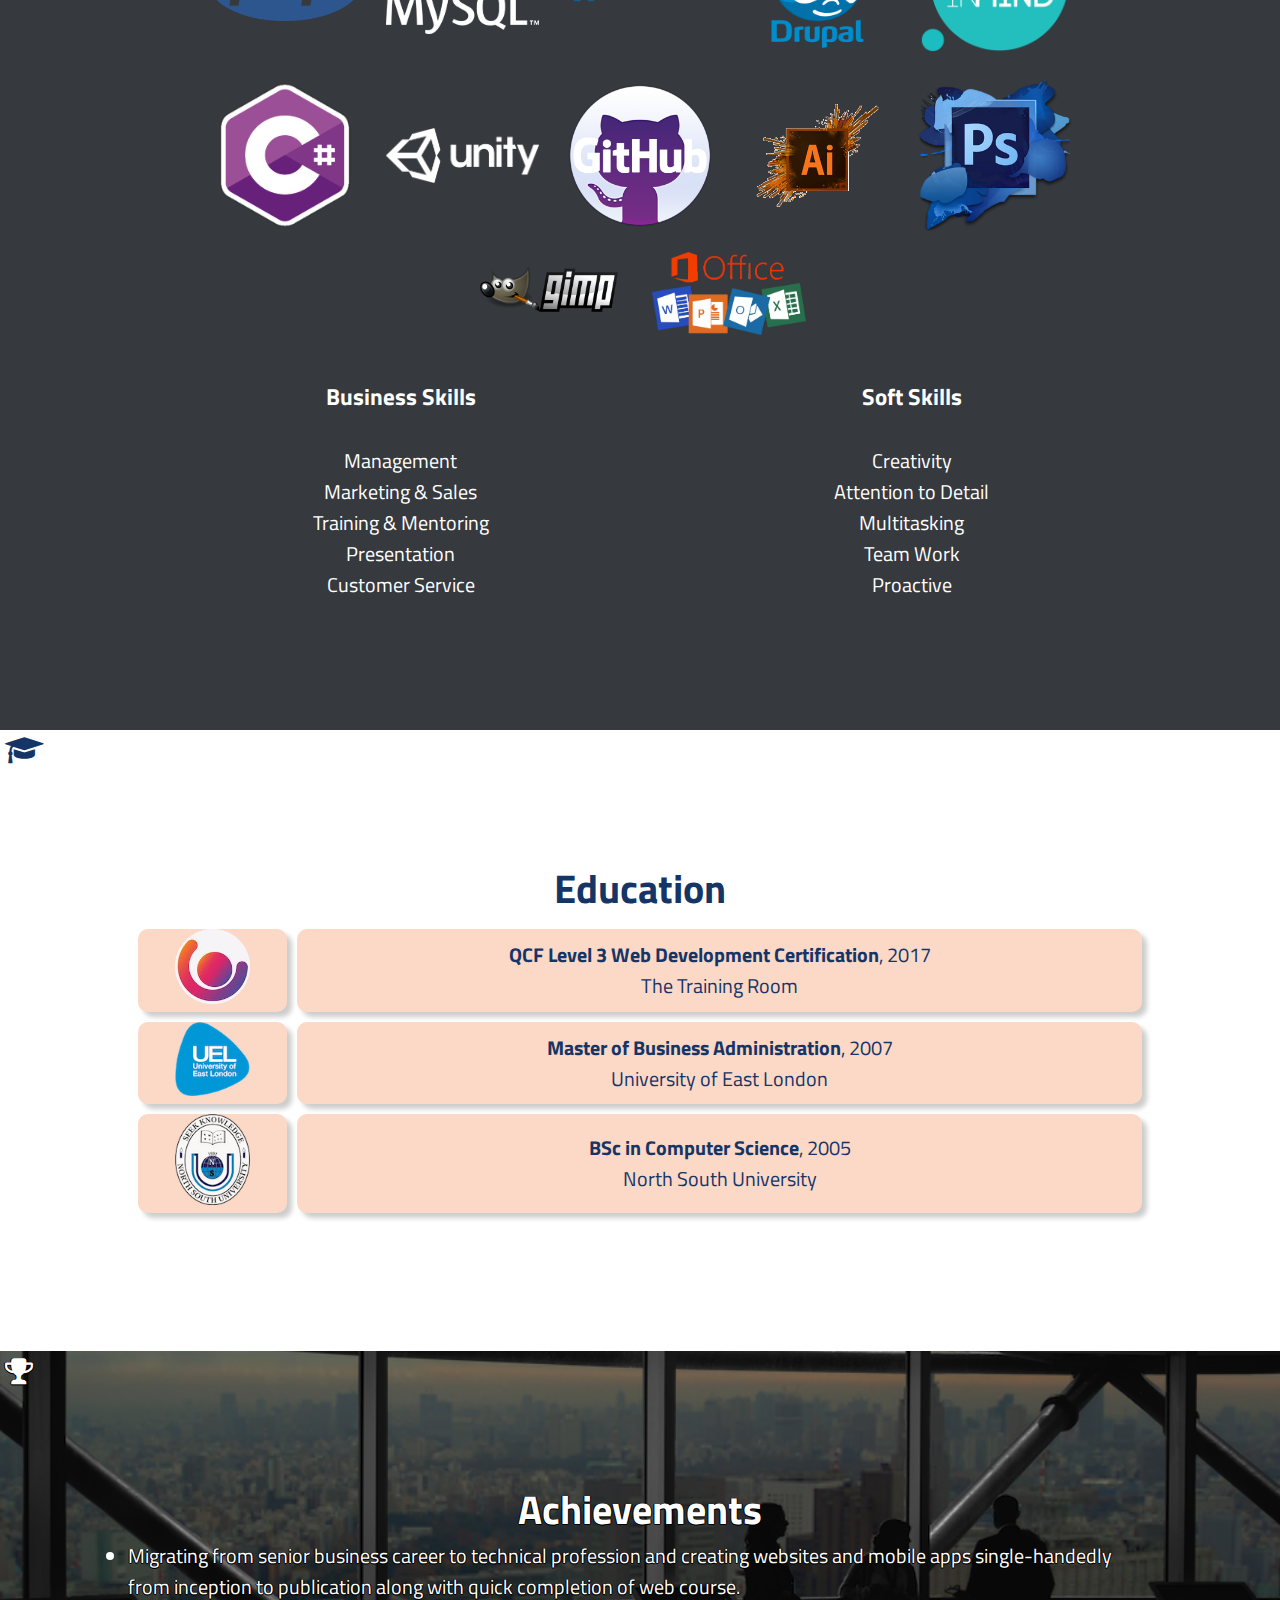
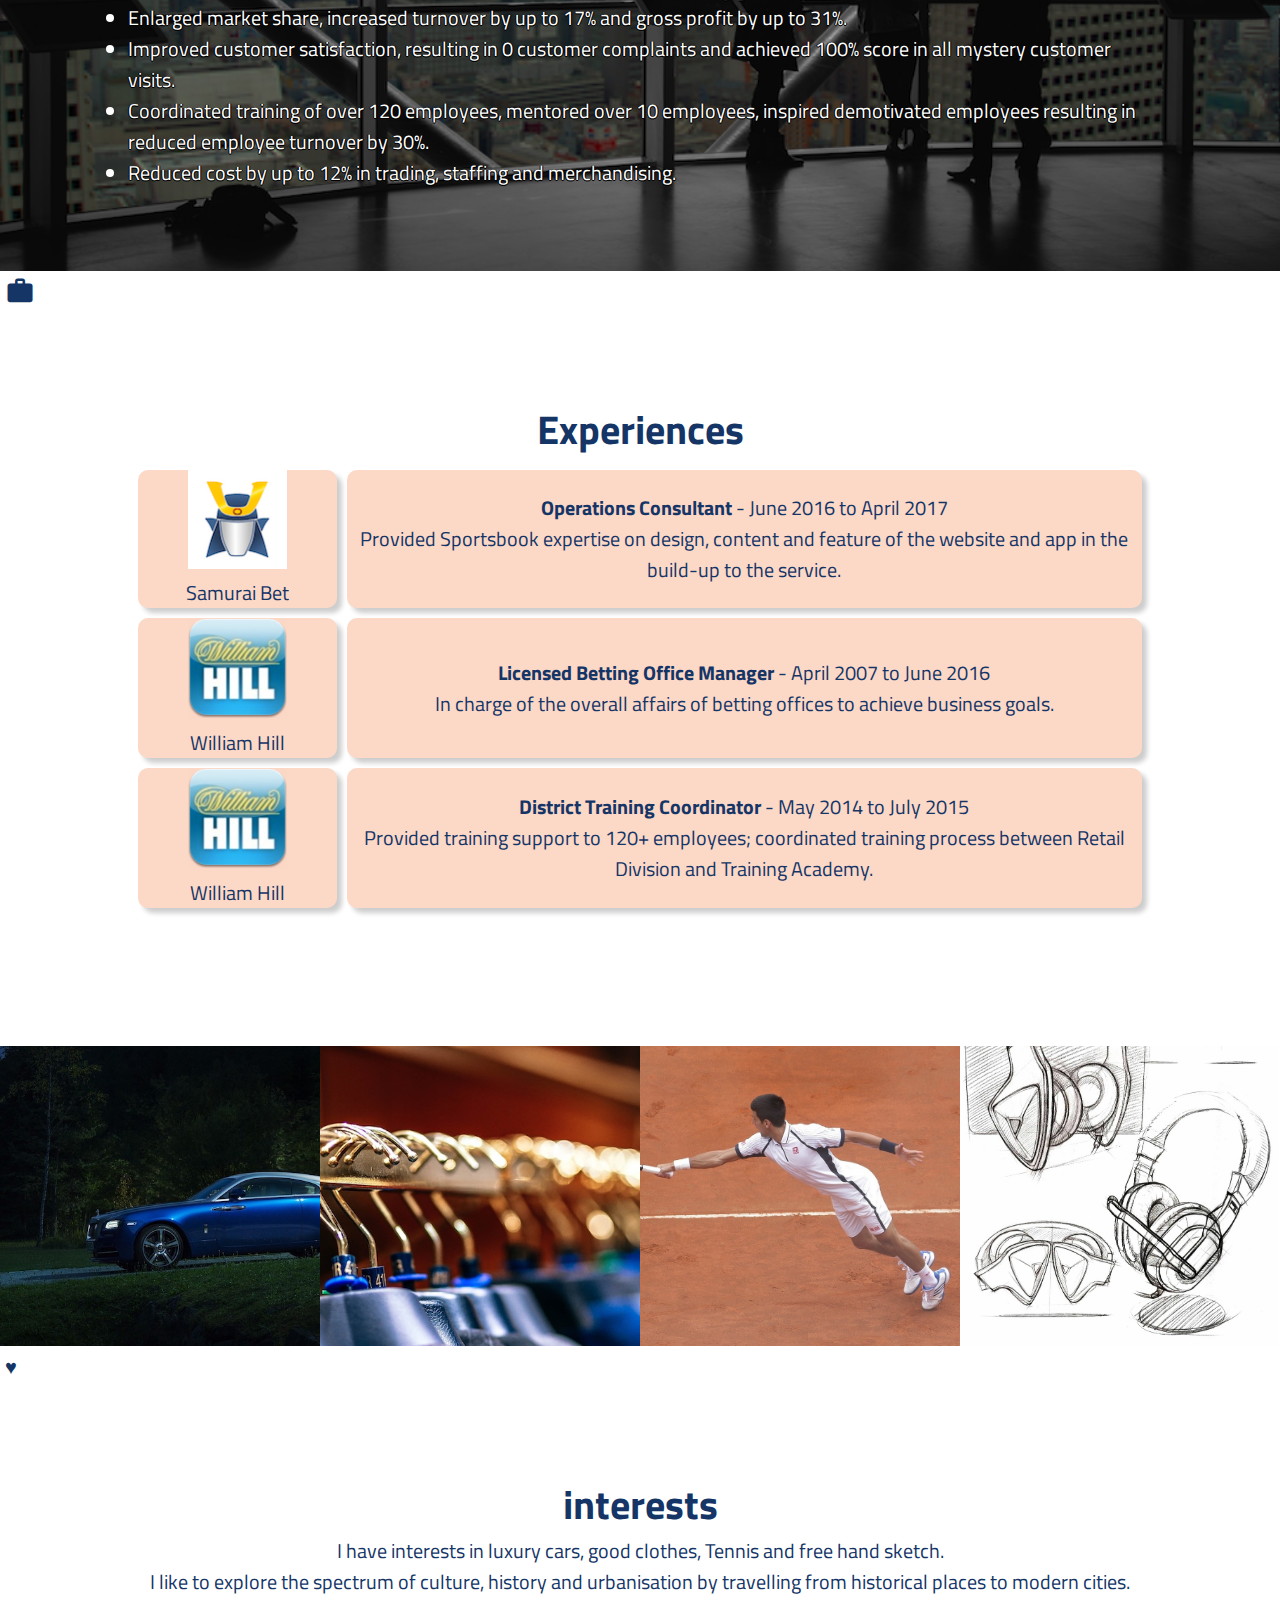
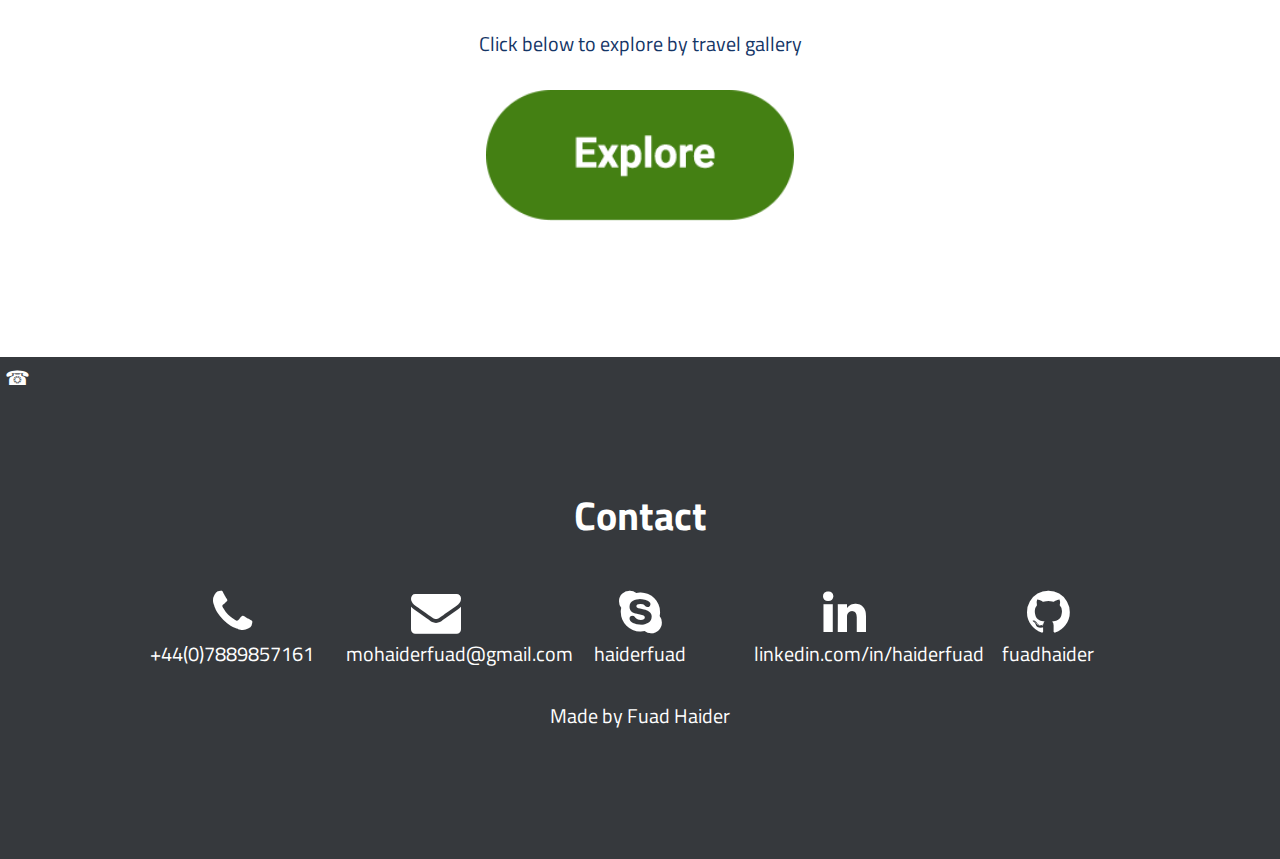
==== commit 15ab1204: "gambling 23" ====
--- a/index.html
+++ b/index.html
@@ -63,7 +63,7 @@
       <i class="material-icons">person</i>
       <h1>Profile</h1>
       <p>I am a self-motivated and result driven individual who is seeking
-        a new challenge within Web Industry. Having keen interest in web
+        a new challenge within Web industry. Having keen interest in web
         technology, I’ve been making websites and apps along with completing
         related courses. My diverse and transferrable skills gained from
         previous work experience in online, retail and training will fast track
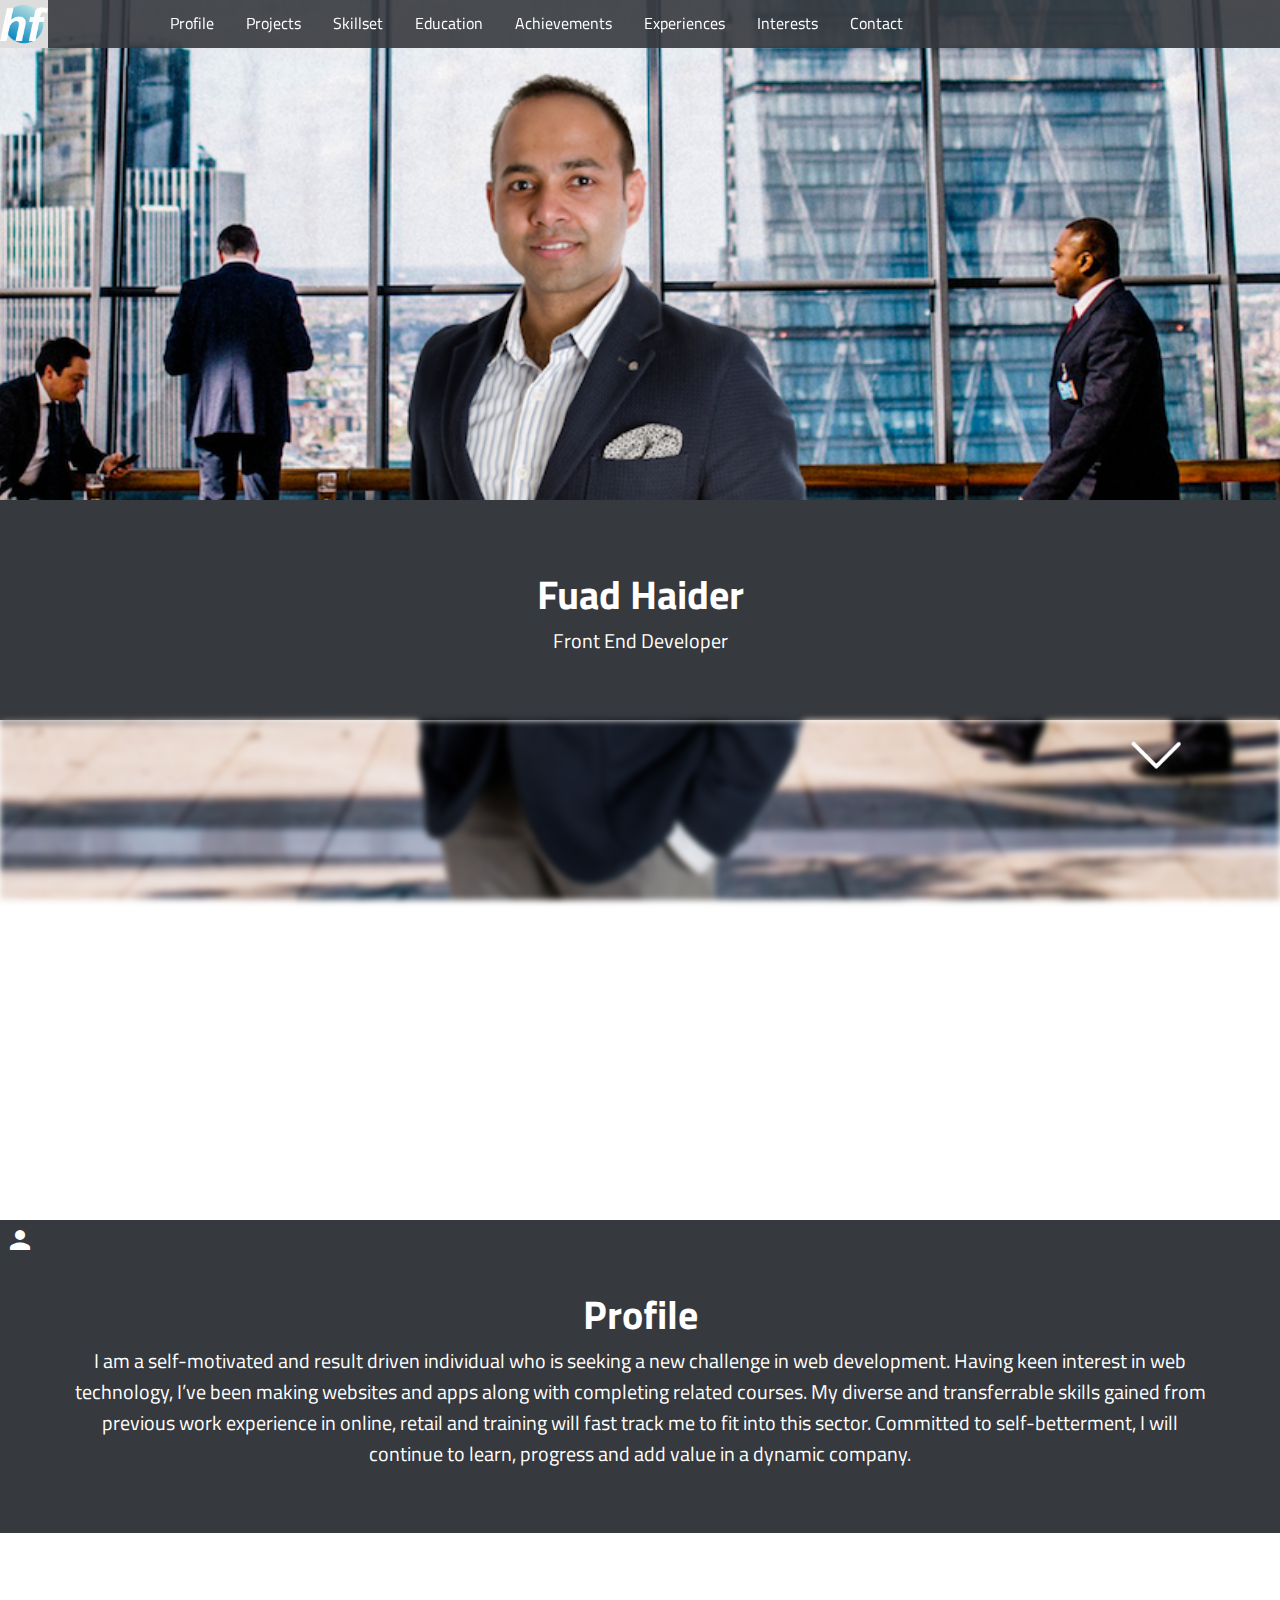
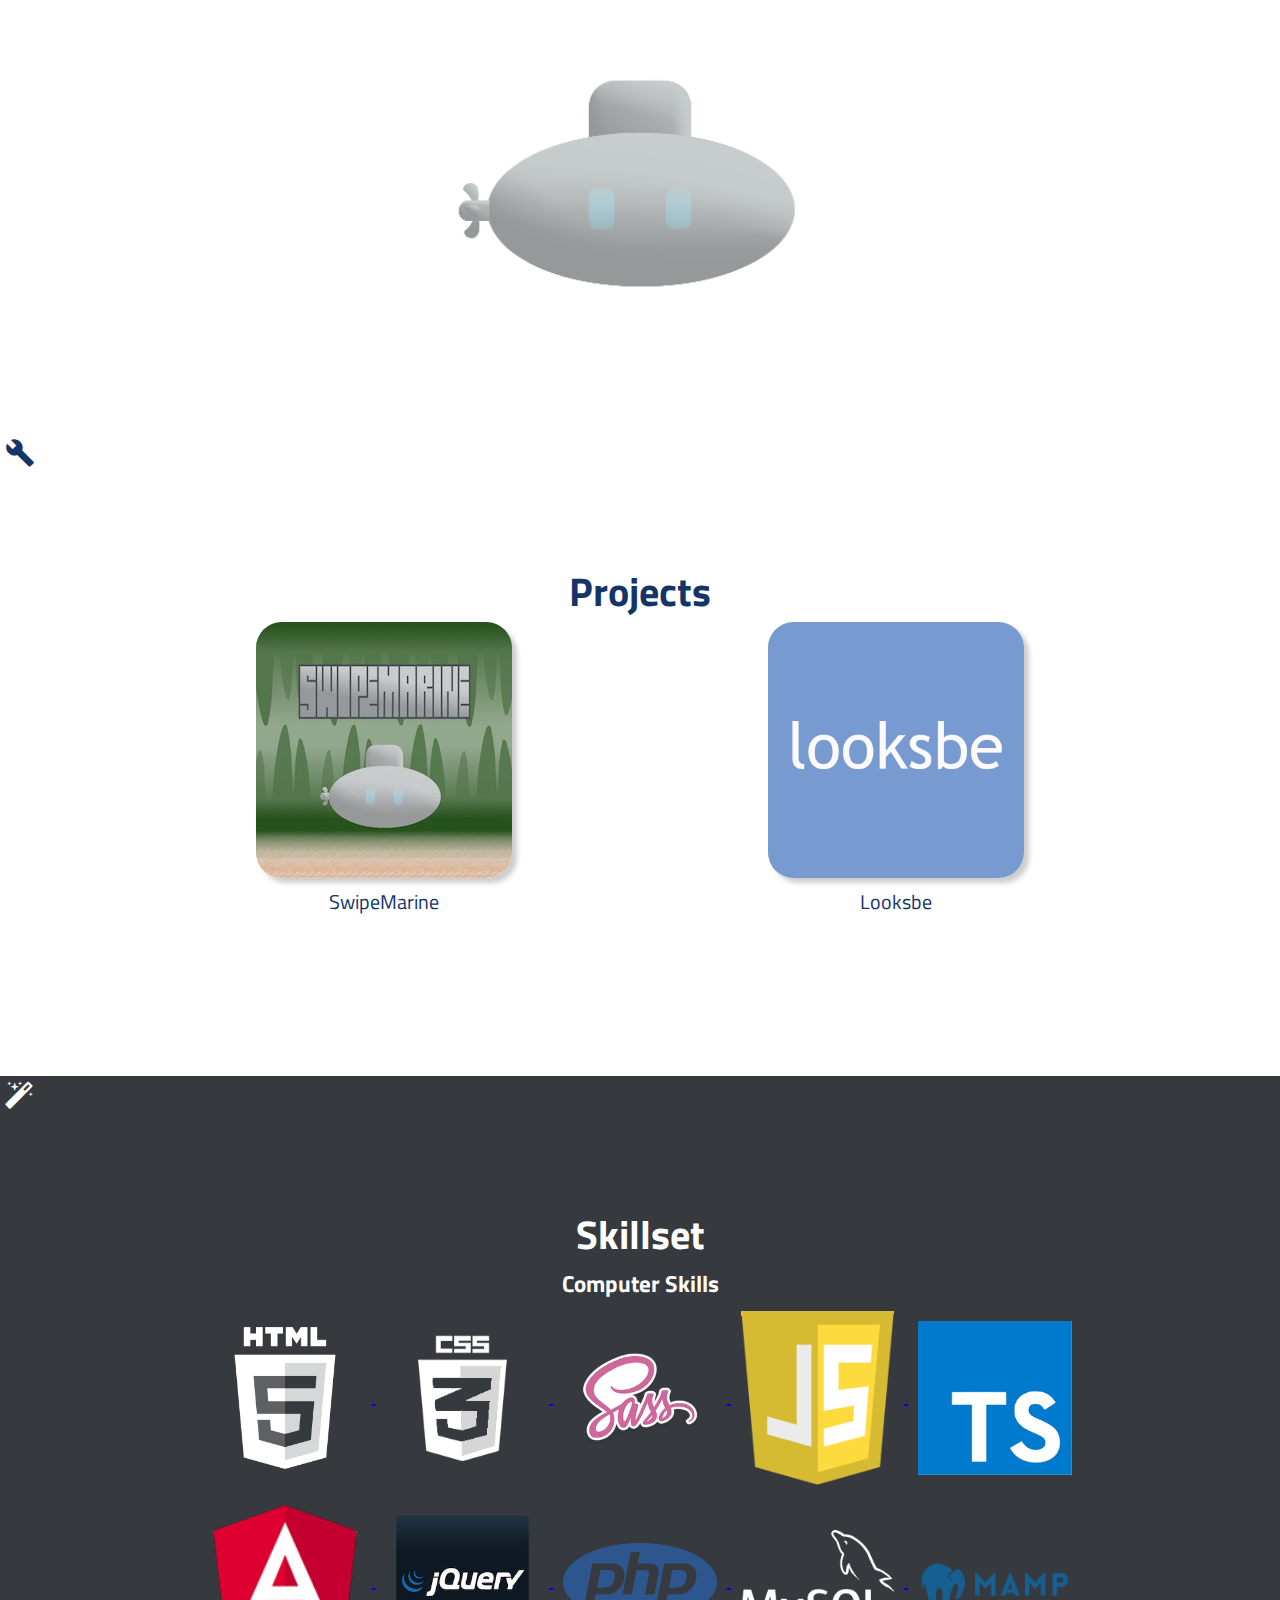
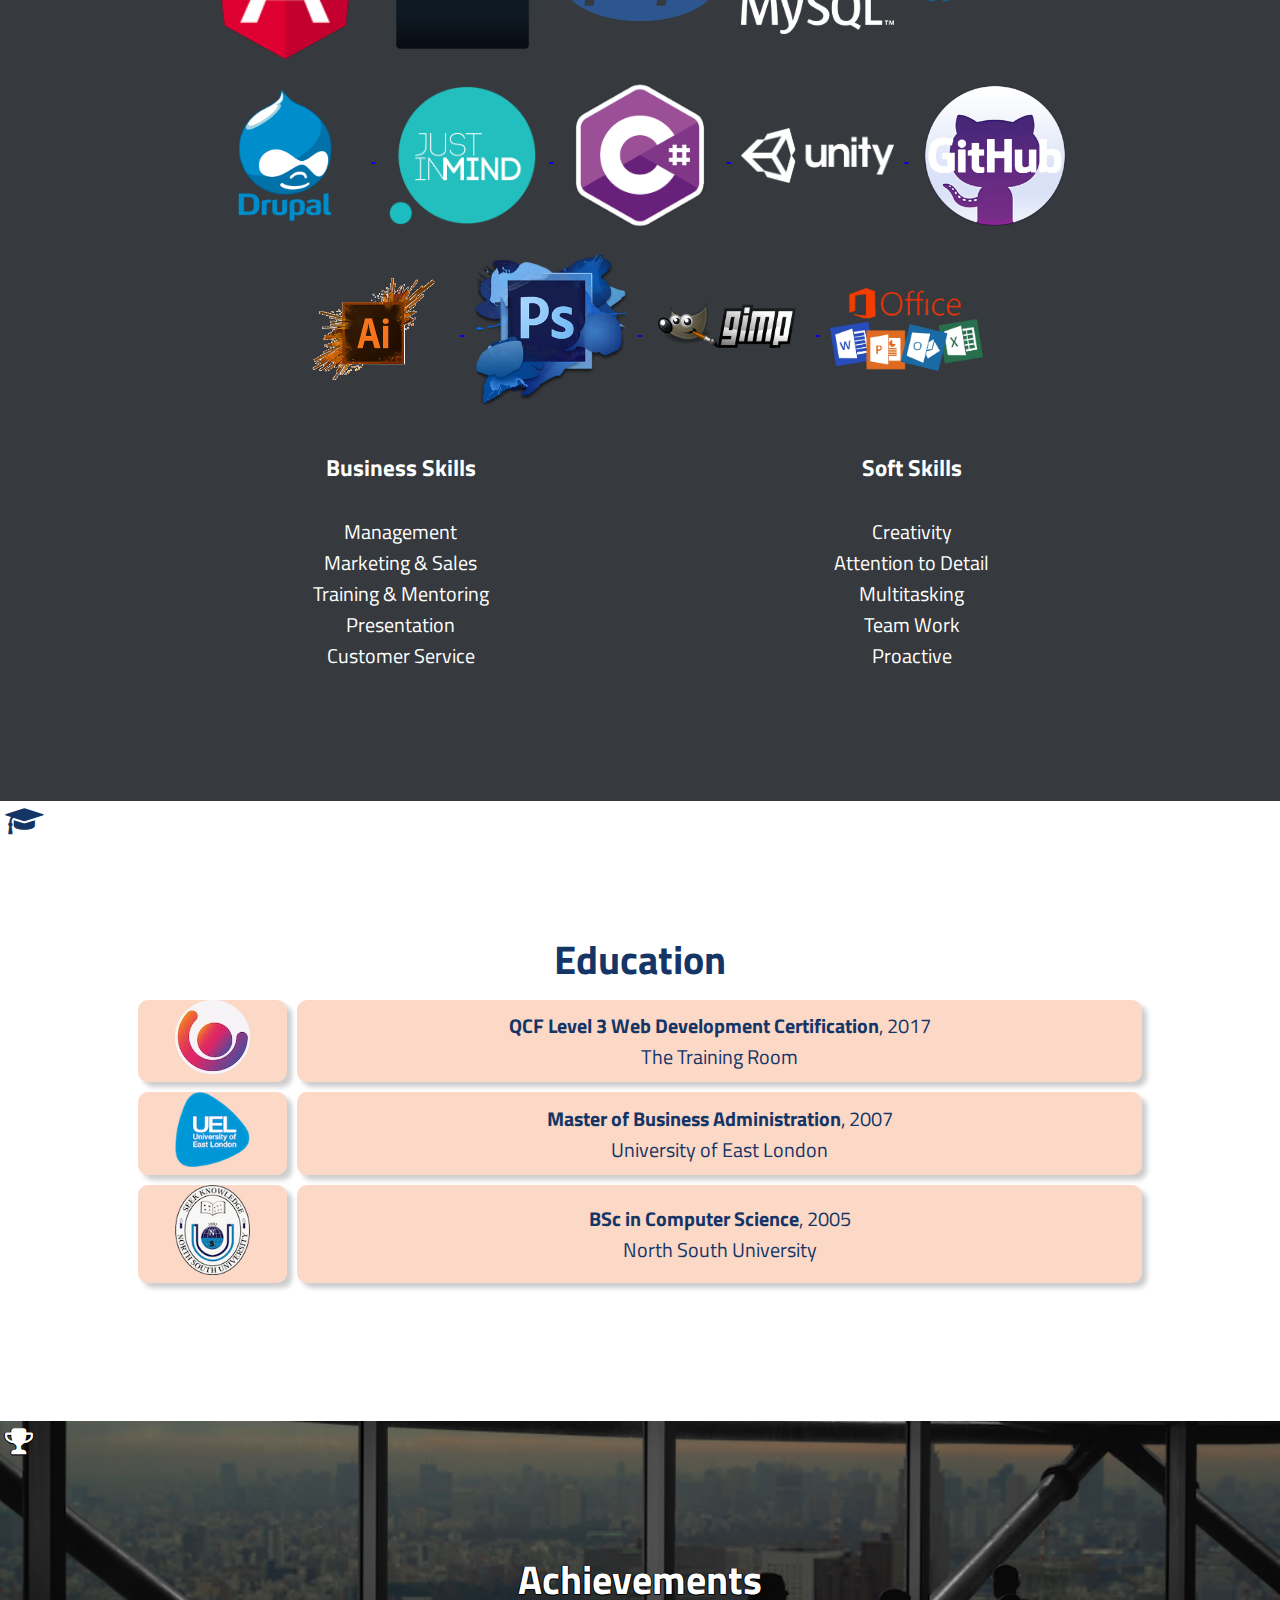
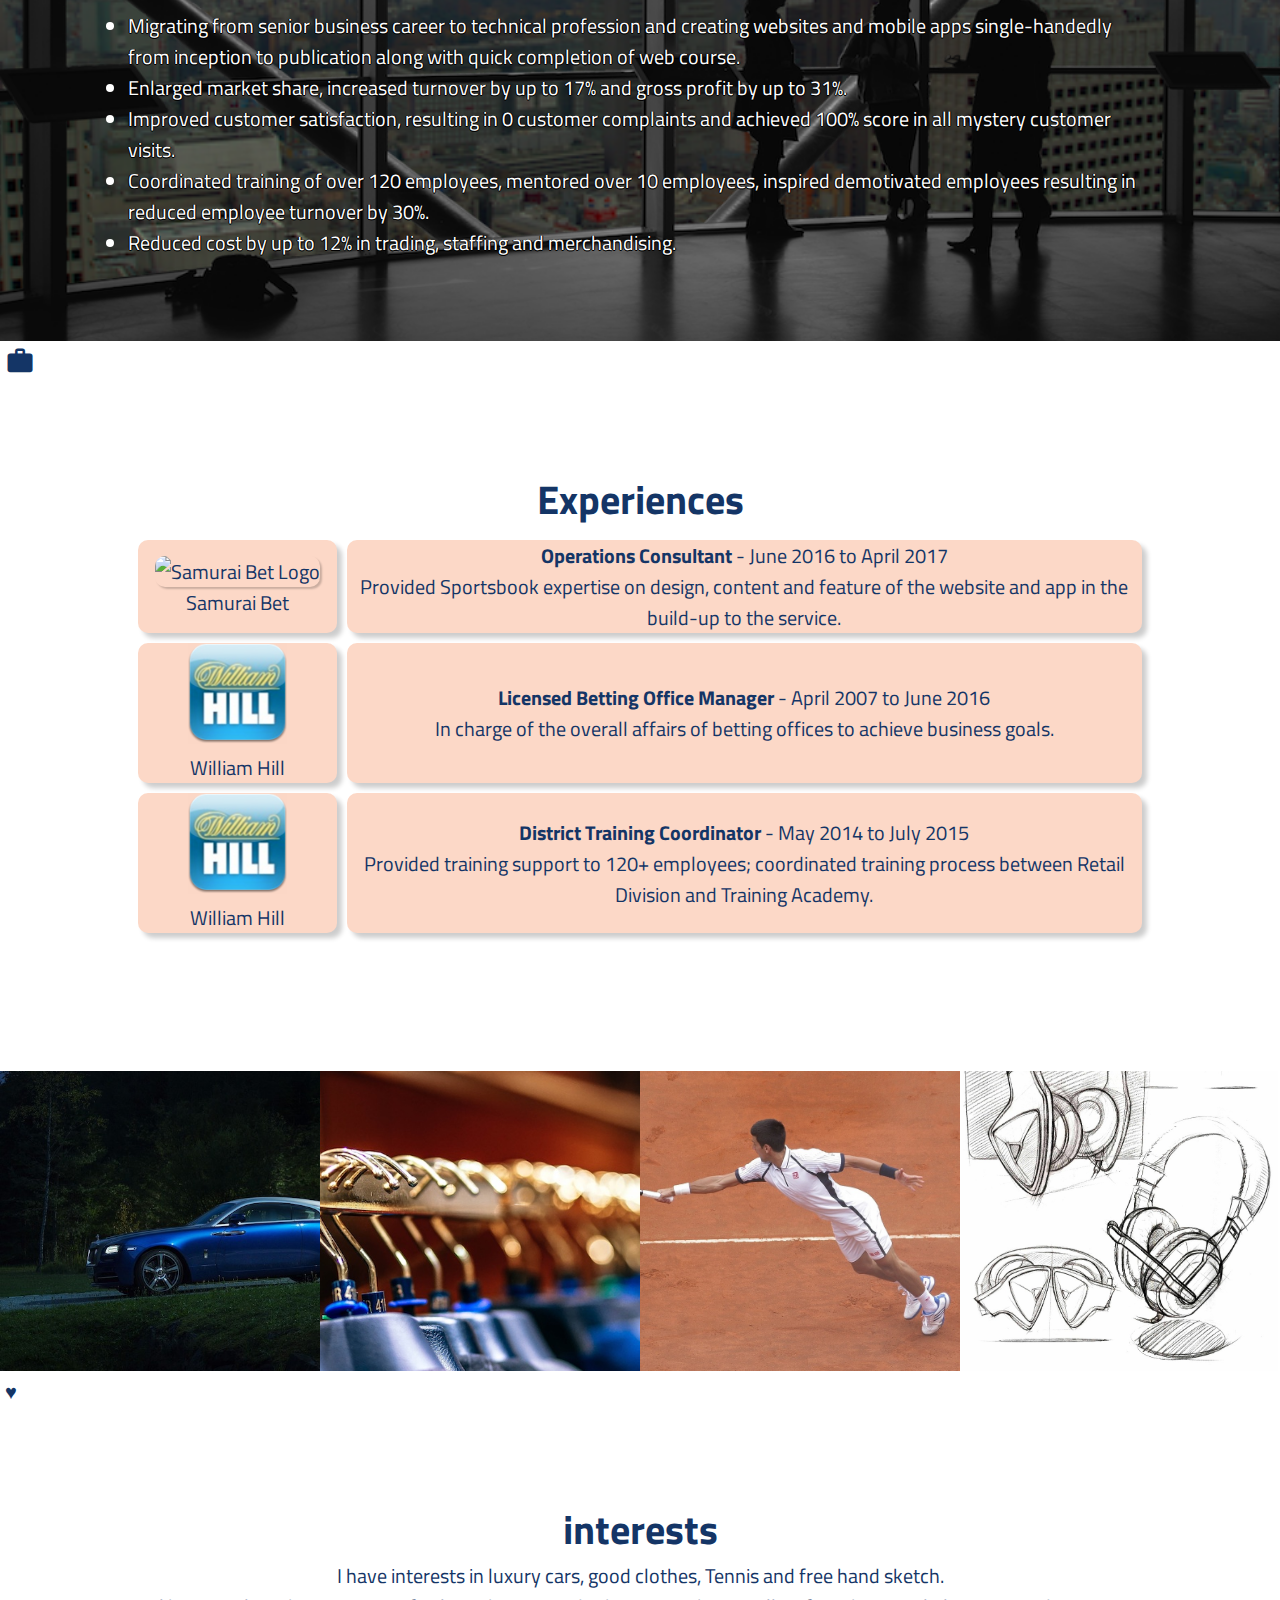
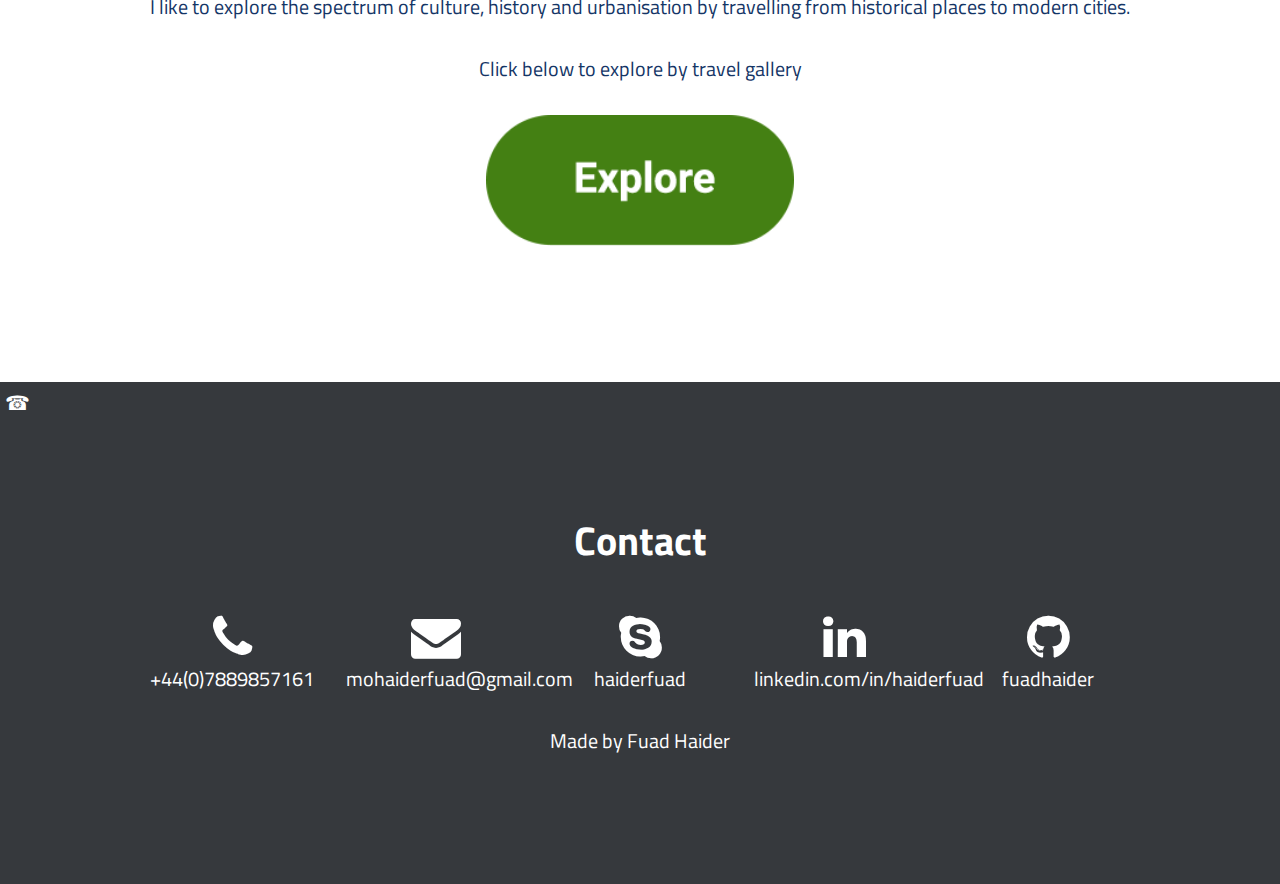
==== commit 4a98e5b1: "most front page done" ====
--- a/index.html
+++ b/index.html
@@ -63,7 +63,7 @@
       <i class="material-icons">person</i>
       <h1>Profile</h1>
       <p>I am a self-motivated and result driven individual who is seeking
-        a new challenge within Web industry. Having keen interest in web
+        a new challenge in web development. Having keen interest in web
         technology, I’ve been making websites and apps along with completing
         related courses. My diverse and transferrable skills gained from
         previous work experience in online, retail and training will fast track
@@ -88,9 +88,9 @@
       <div class="project-gallery">
         <a href="pages/looksbe.html">
           <img src="images/looksbe.png"
-          alt="looksbe">
-        </a>
-        <p>looksbe</p>
+          alt="Looksbe">
+        </a>
+        <p>Looksbe</p>
       </div>
       <!-- <div class="project-gallery">
         <a href="pages/helping.html">
@@ -113,40 +113,84 @@
       <i class="fa fa-magic"></i>
       <h1>Skillset</h1>
       <h3>Computer Skills</h3>
-      <img src="images/html5.png"
-      alt="HTML5">
-      <img src="images/css3.png"
-      alt="CSS3">
-      <img src="images/sass.png"
-      alt="Sass">
-      <img src="images/js.png"
-      alt="JS">
-      <img src="images/jquery_logo.png"
-      alt="jQuery">
-      <img src="images/php.png"
-      alt="PHP">
-      <img src="images/mysql.png"
-      alt="MySQL">
-      <img src="images/mamp.png"
-      alt="MAMP">
-      <img src="images/drupal_logo.png"
-      alt="Drupal">
-      <img src="images/just_in_mind_logo.png"
-      alt="Just In mind">
-      <img src="images/c_sharp.png"
-      alt="C#">
-      <img src="images/unity_logo.png"
-      alt="Unity">
-      <img src="images/github_logo.png"
-      alt="GitHub">
-      <img src="images/illustrator_logo.png"
-      alt="Photoshop">
-      <img src="images/photoshop_logo.png"
-      alt="Illustrator">
-      <img src="images/gimp.png"
-      alt="Gimp">
-      <img src="images/msoffice_logo.png"
-      alt="MS Office"><br><br>
+      <a href="https://www.w3.org/html/" target="_blank" title="HTML5">
+        <img src="images/html5.png"
+        alt="HTML5">
+      </a>
+      <a href="https://www.w3.org/Style/CSS/" target="_blank" title="CSS3">
+        <img src="images/css3.png"
+        alt="CSS3">
+      </a>
+      <a href="http://sass-lang.com/" target="_blank" title="SASS">
+        <img src="images/sass.png"
+        alt="SASS">
+      </a>
+      <a href="https://www.javascript.com/" target="_blank" title="JavaScript">
+        <img src="images/js.png"
+        alt="JS">
+      </a>
+      <a href="https://www.typescriptlang.org/index.html" target="_blank" 
+      title="TypeScript">
+        <img src="images/typescript-logo.png" 
+        alt="TypeScript">
+      </a>
+      <a href="https://angular.io/" target="_blank" title="Angular">
+        <img src="images/angular-logo.png" 
+        alt="Angular">
+      </a>
+      <a href="https://jquery.com/" target="_blank" title="jQuery">
+        <img src="images/jquery_logo.png"
+        alt="jQuery">
+      </a>
+      <a href="http://php.net/" target="_blank" title="PHP">
+        <img src="images/php.png"
+        alt="PHP">
+      </a>
+      <a href="https://www.mysql.com/" target="_blank" title="MySQL">
+        <img src="images/mysql.png"
+        alt="MySQL">
+      </a>
+      <a href="https://www.mamp.info" target="_blank" title="MAMP">
+        <img src="images/mamp.png"
+        alt="MAMP">
+      </a>
+      <a href="https://www.drupal.org/" target="_blank" title="Drupal">
+        <img src="images/drupal_logo.png"
+        alt="Drupal">
+      </a>
+      <a href="https://www.justinmind.com/" target="_blank" title="Just In Mind">
+        <img src="images/just_in_mind_logo.png"
+        alt="Just In mind">
+      </a>
+      <a href="https://docs.microsoft.com/en-us/dotnet/csharp/language-reference/"
+      target="_blank" title="C Sharp">
+        <img src="images/c_sharp.png"
+        alt="C#">
+      </a>
+      <a href="https://unity3d.com/" target="_blank" title="Unity 3D">
+        <img src="images/unity_logo.png"
+        alt="Unity">
+      </a>
+      <a href="https://github.com/" target="_blank" title="GitHub">
+        <img src="images/github_logo.png"
+        alt="GitHub">
+      </a>
+      <a href="www.adobe-students.com/uk/Photoshop" target="_blank" title="Photoshop">
+        <img src="images/illustrator_logo.png"
+        alt="Photoshop">      
+      </a>
+      <a href="www.adobe.com/uk/Illustrator" target="_blank" title="Illustrator">
+        <img src="images/photoshop_logo.png"
+        alt="Illustrator">      
+      </a>
+      <a href="https://www.gimp.org/" target="_blank" title="Gimp">
+        <img src="images/gimp.png"
+        alt="Gimp">      
+      </a>
+      <a href="https://products.office.com/en-gb/home" target="_blank" title="MS Office">
+        <img src="images/msoffice_logo.png"
+        alt="MS Office">      
+      </a><br><br>
       <table>
         <tr>
           <td>
@@ -245,7 +289,7 @@
       <table class="table-border">
         <tr>
           <td style="width:20%">
-            <img id="samurai-bet-logo" src="images/samurai_bet_logo.png"
+            <img id="samurai-bet-logo" src="images/Samurai_Bet_Logo.png"
             alt="Samurai Bet Logo">
             <p>Samurai Bet</p>
           </td>
@@ -353,7 +397,7 @@
         <p>linkedin.com/in/haiderfuad</p>
       </div>
       <div class="contact-thumbnails">
-        <a href="https://github.com/fuadhaider/fuad-haider-portfolio"
+        <a href="https://github.com/fuadhaider"
         target="_blank">
           <i class="fa fa-github"></i>
         </a>
--- a/style/css/style.css
+++ b/style/css/style.css
@@ -215,6 +215,16 @@
   color: #143566;
   text-align: center;
   font-size: 10px; }
+  #looksbe-section-1 a {
+    display: inline-block;
+    width: 30%;
+    margin: 10px;
+    padding: 10px;
+    text-decoration: none; }
+    #looksbe-section-1 a img {
+      width: 100%;
+      border-radius: 10%;
+      box-shadow: 5px 5px 5px rgba(0, 0, 0, 0.2); }
 
 #looksbe-section-2 {
   background-color: #36393d;
@@ -244,8 +254,8 @@
     top: 5px;
     left: 5px;
     font-size: 10px; }
-  #skillset-section img {
-    width: 15%;
+  #skillset-section a img {
+    width: 35%;
     margin: 10px;
     vertical-align: middle; }
 
@@ -327,6 +337,10 @@
     top: 5px;
     left: 5px;
     font-size: 10px; }
+
+#samurai-bet-logo {
+  border-radius: 10px;
+  box-shadow: 2px 2px 2px rgba(0, 0, 0, 0.2); }
 
 #interest-section-1 {
   position: relative;
@@ -557,6 +571,19 @@
     height: 500px;
     background-image: url("../../images/rocks.png"), url("../../images/backdrop_seabed_wide.png"); }
 
+  #looksbe-section-1 a {
+    display: inline-block;
+    width: 30%;
+    margin: 10px;
+    padding: 10px; }
+    #looksbe-section-1 a img {
+      width: 60%;
+      border-radius: 10%;
+      box-shadow: 5px 5px 5px rgba(0, 0, 0, 0.2); }
+
+  #skillset-section a img {
+    width: 15%; }
+
   #achievement-section, #travel-section-1 {
     height: 520px; }
 
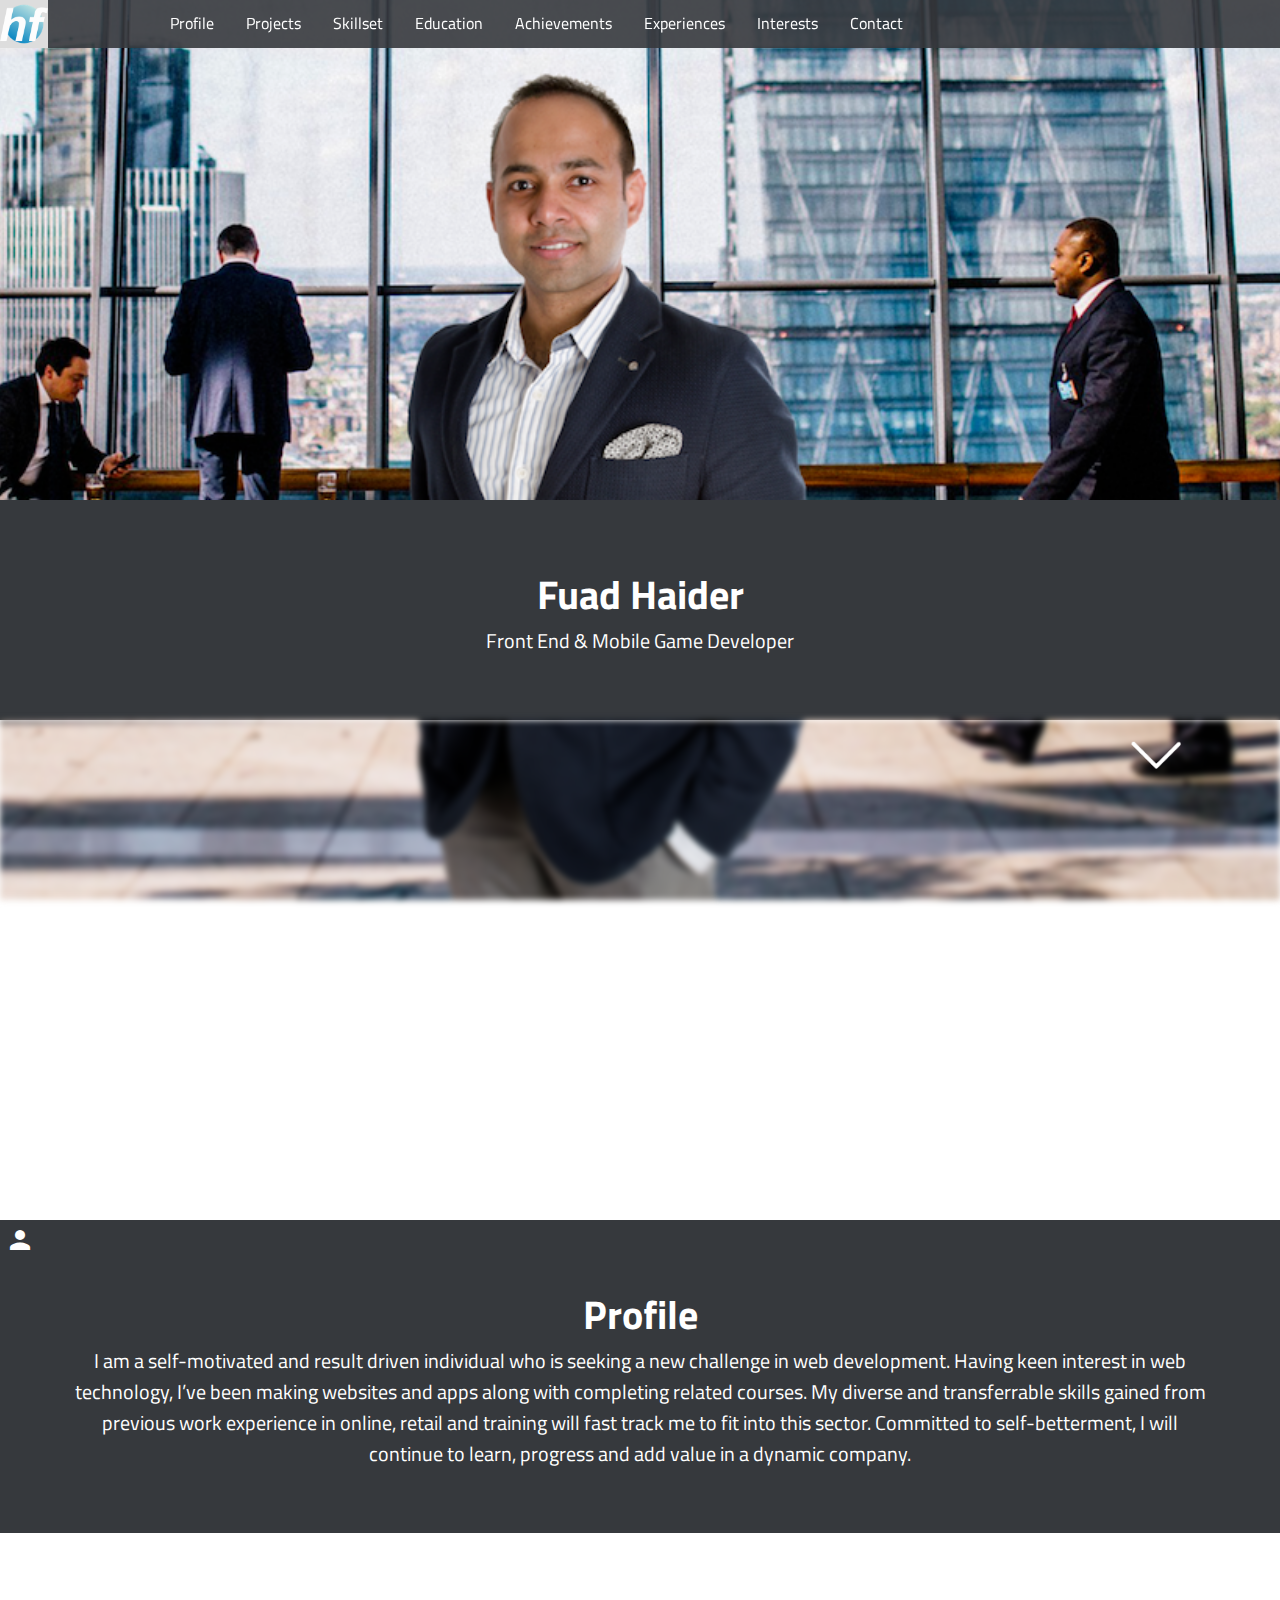
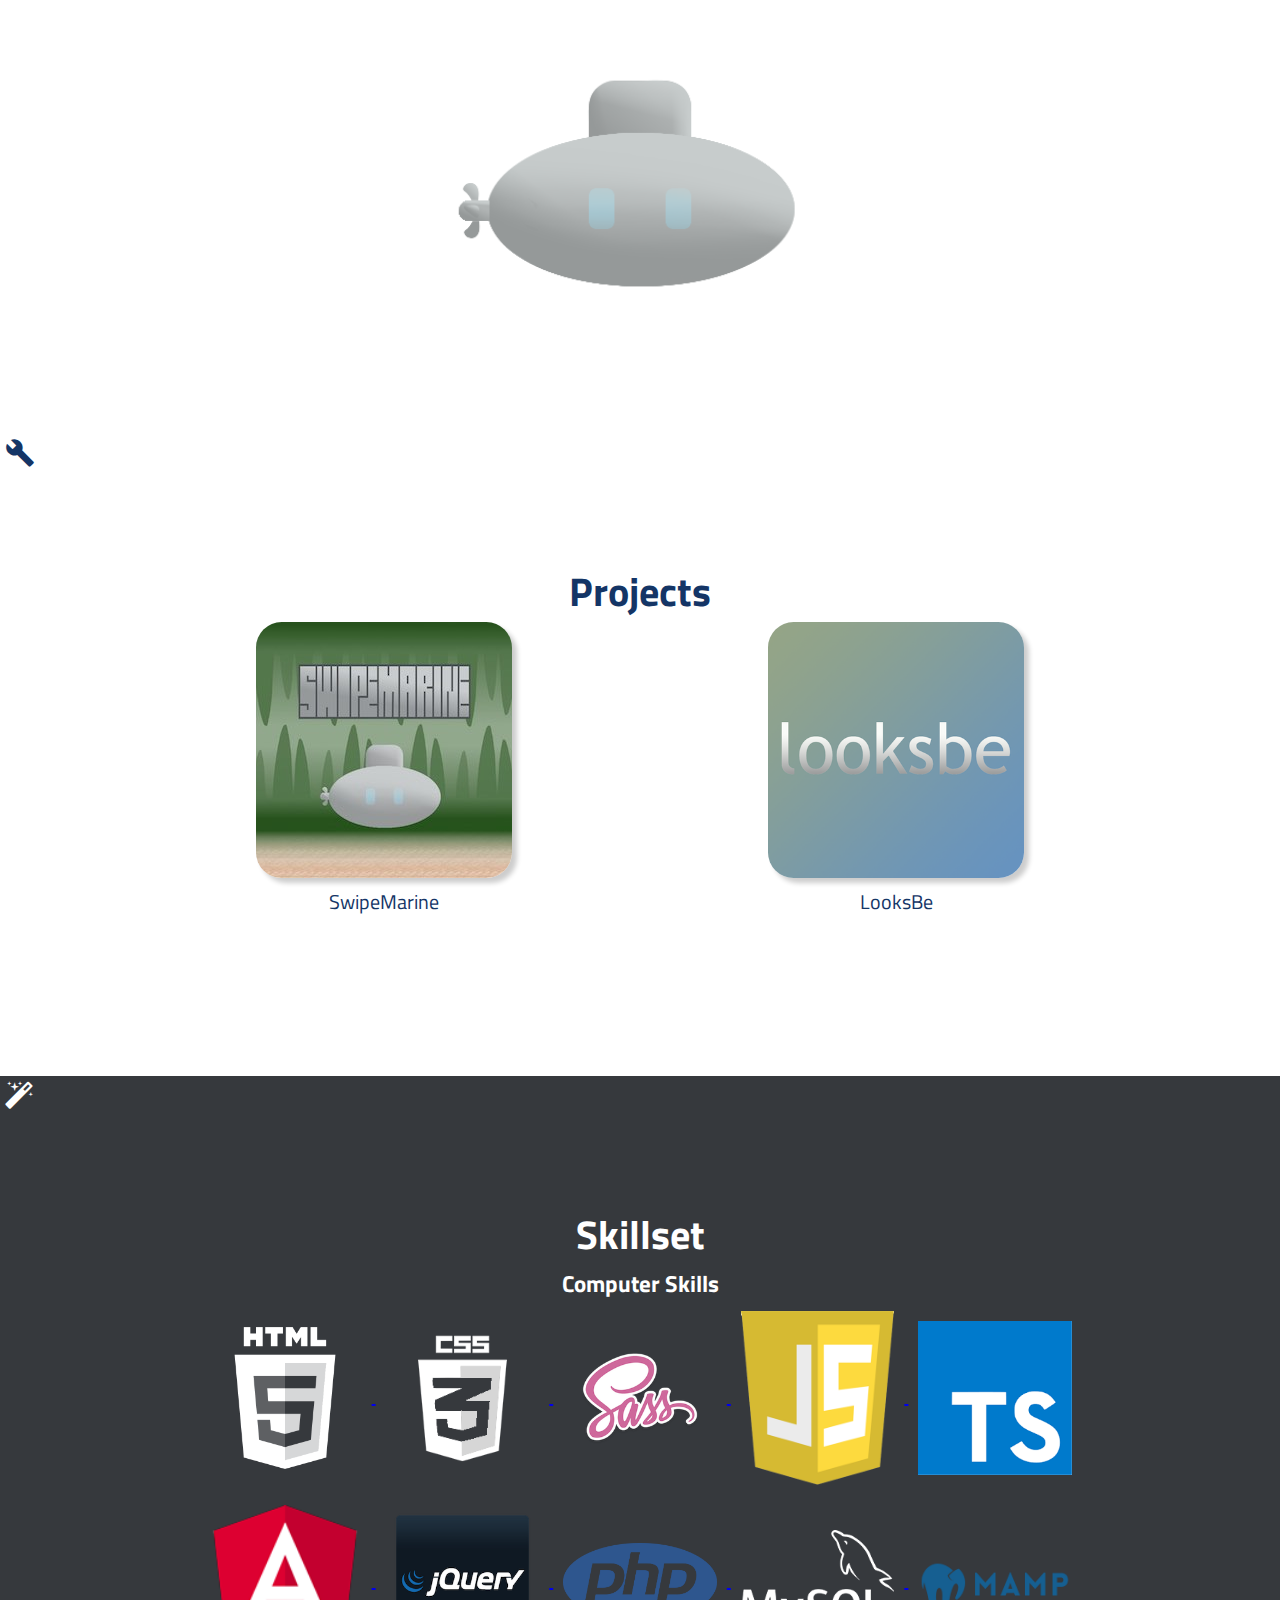
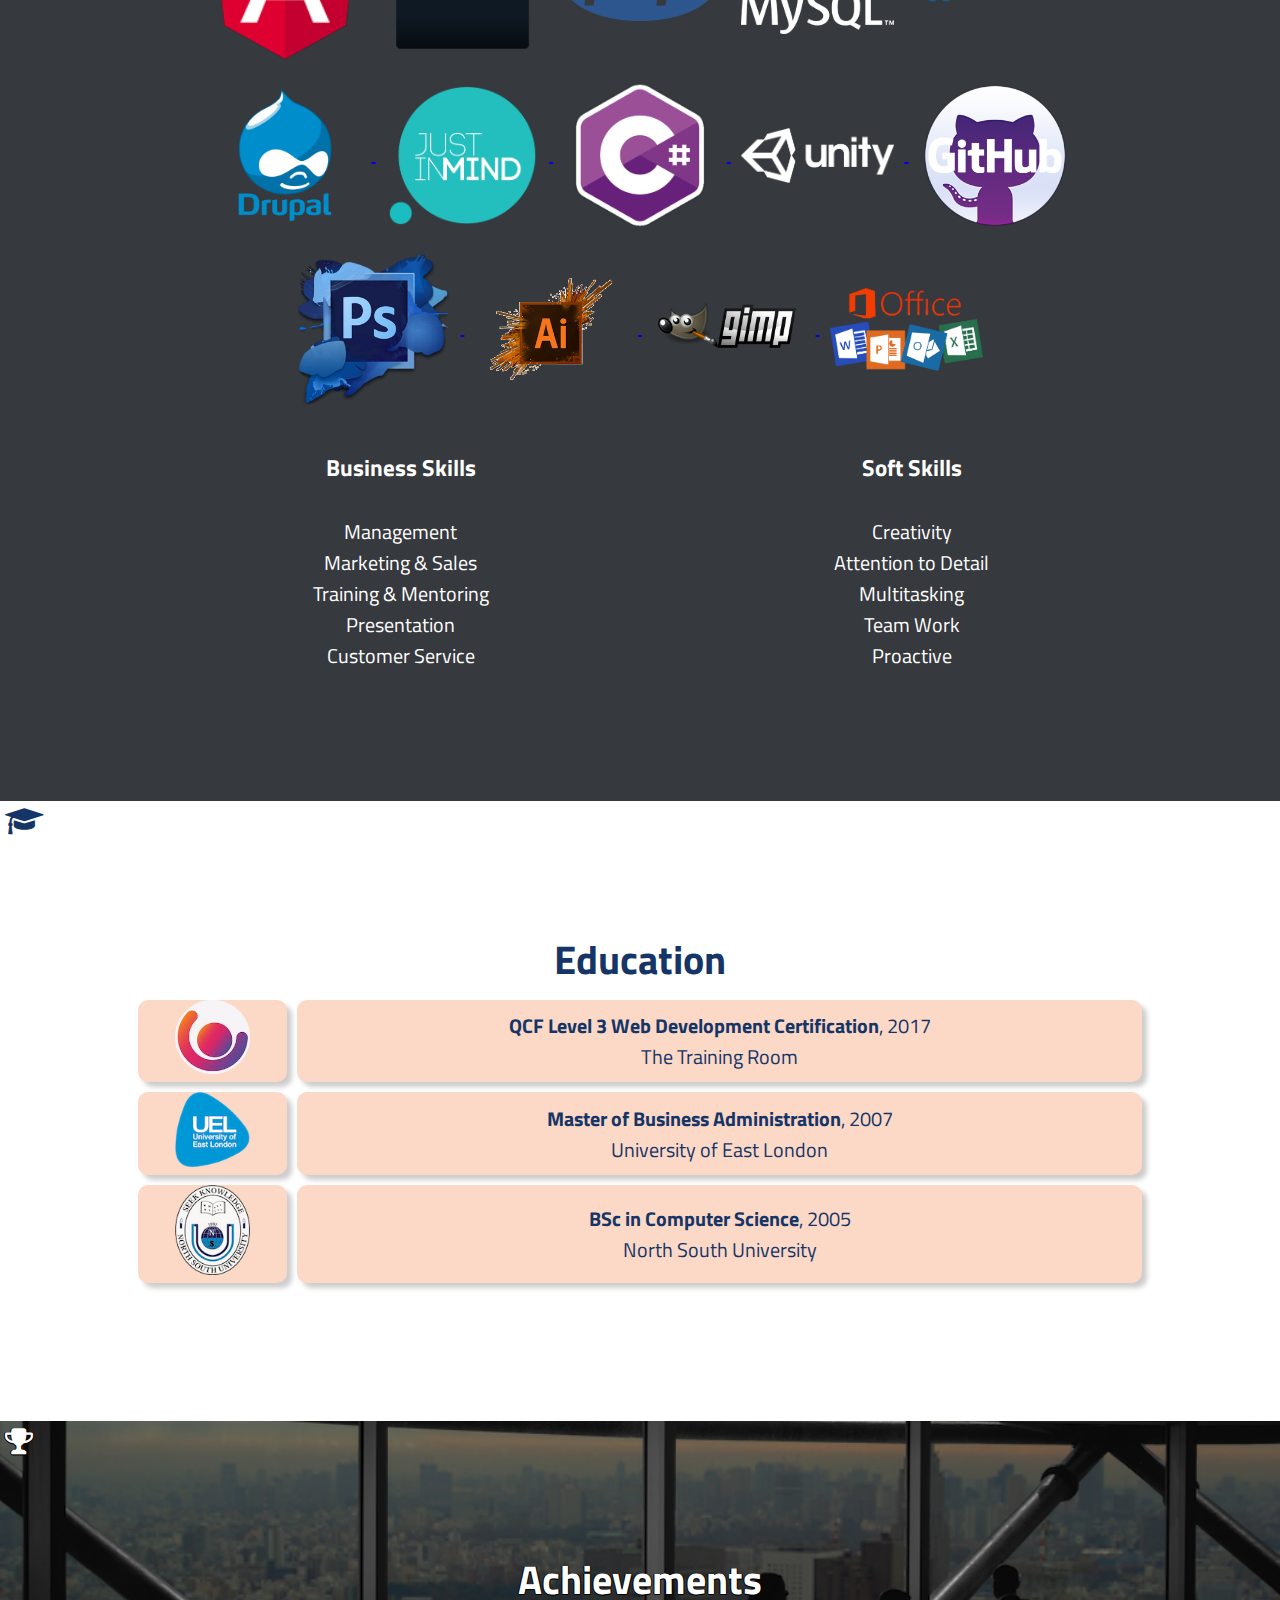
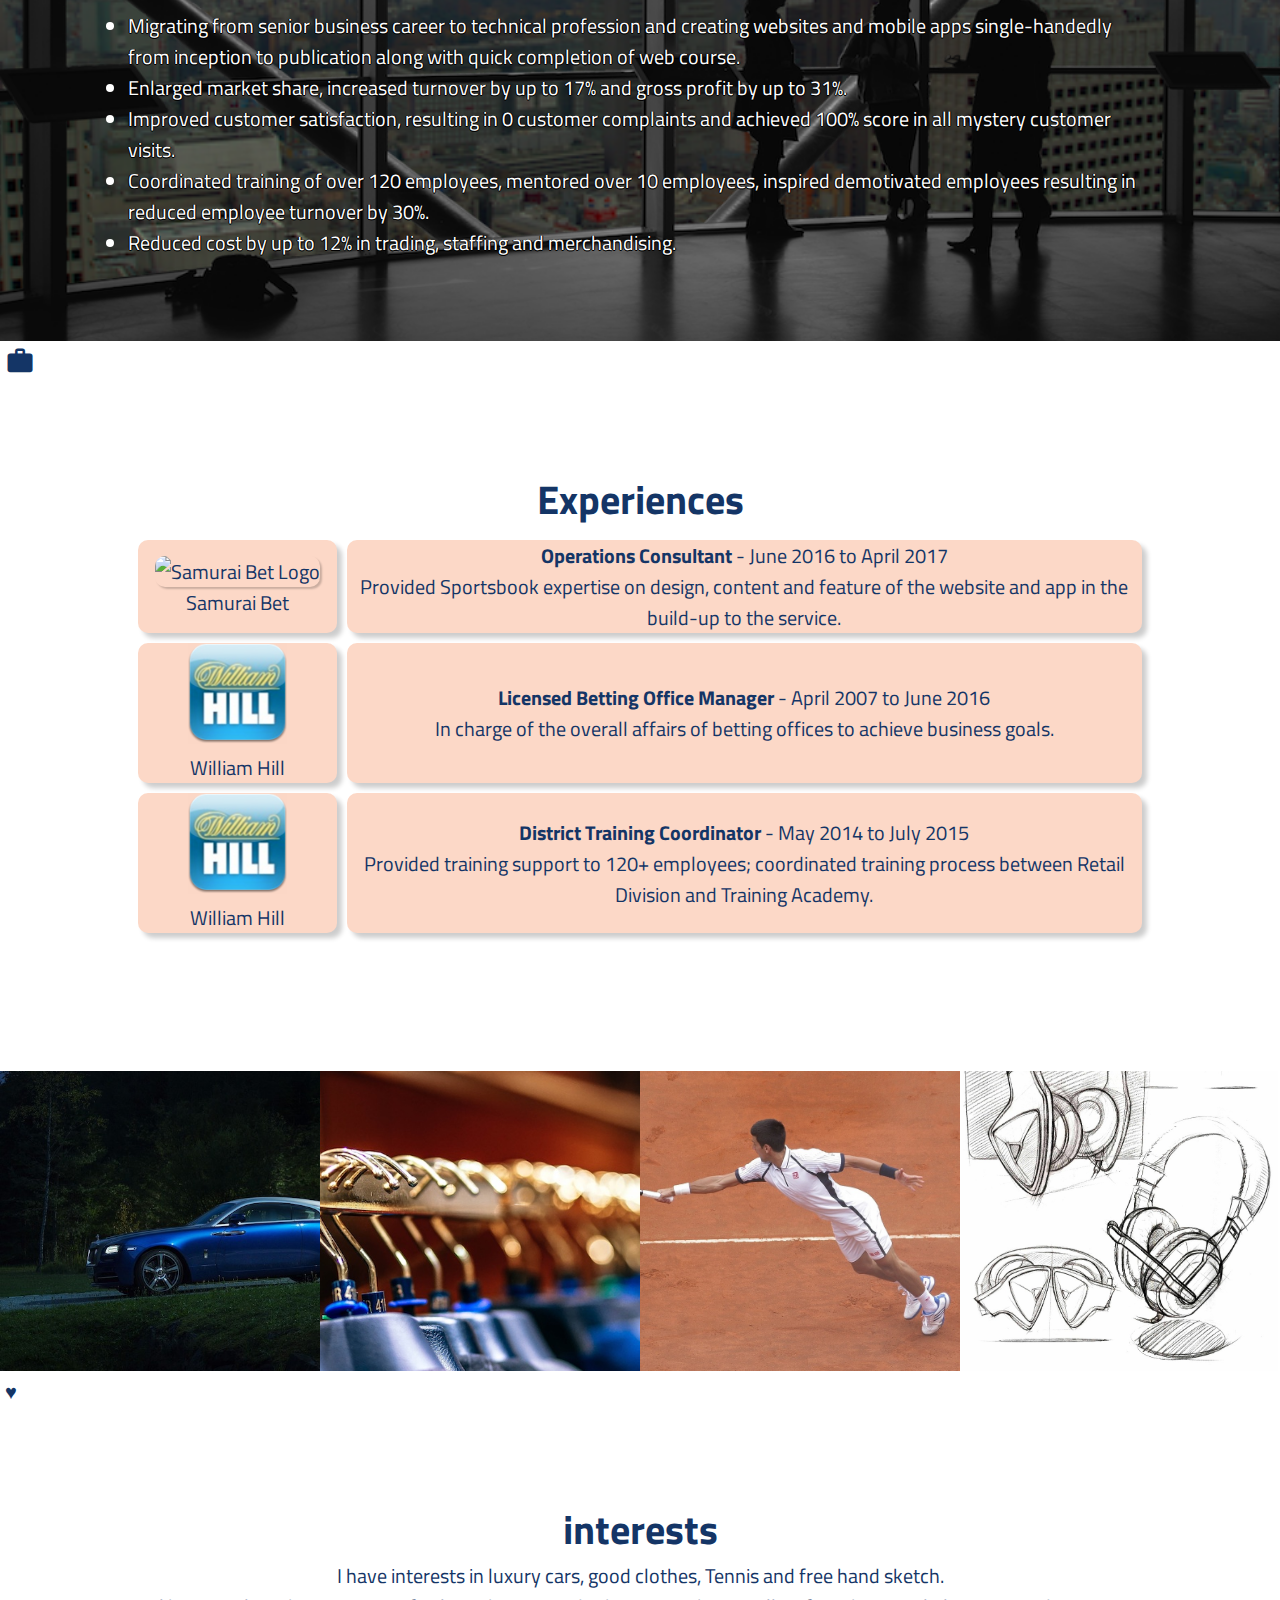
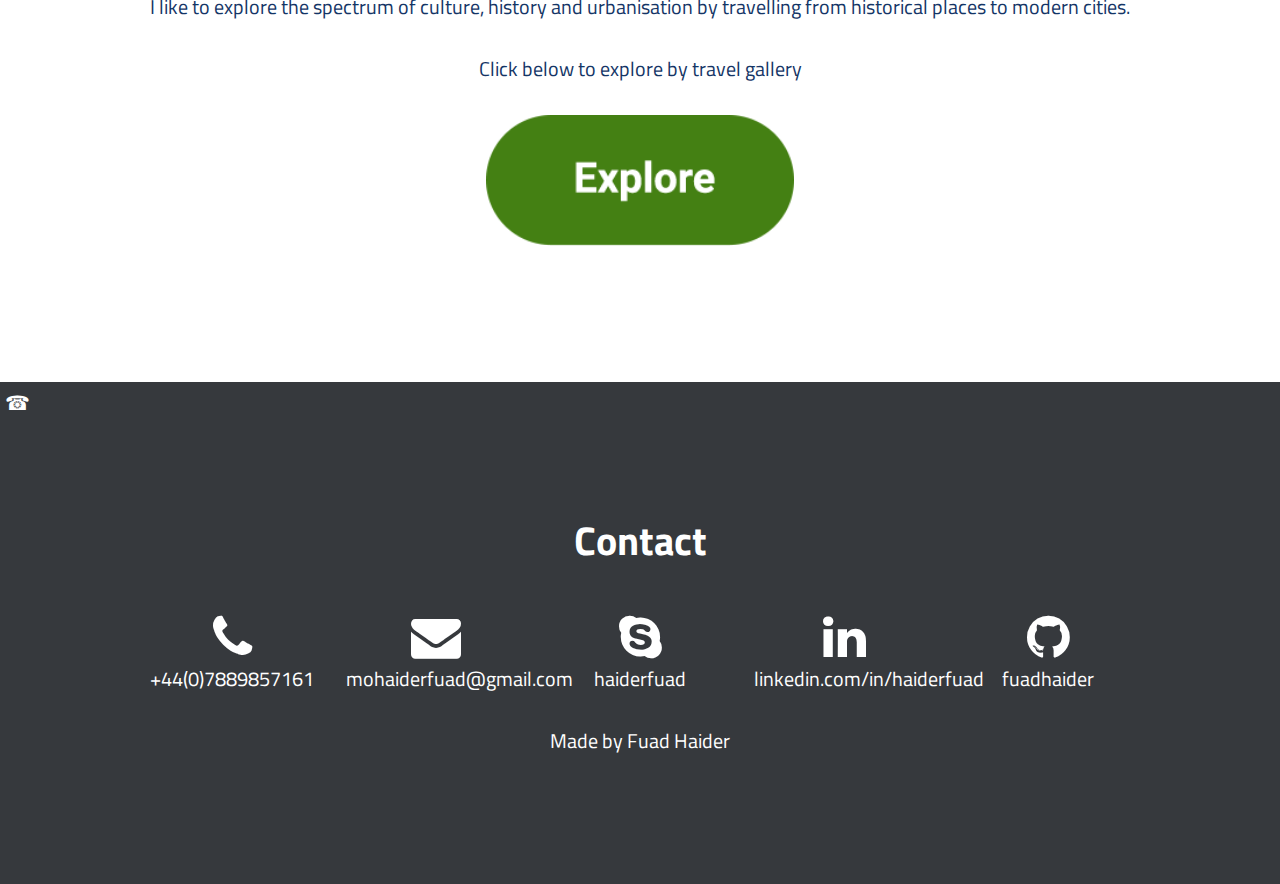
==== commit 4b64381f: "few things sorted" ====
--- a/index.html
+++ b/index.html
@@ -54,7 +54,7 @@
     </section>
     <section id="home-section-2">
       <h1>Fuad Haider</h1>
-      <p>Front End Developer</p>
+      <p>Front End & Mobile Game Developer</p>
     </section>
 
     <section id="profile-section-1" class="background-fixed">
@@ -87,10 +87,10 @@
       </div>
       <div class="project-gallery">
         <a href="pages/looksbe.html">
-          <img src="images/looksbe.png"
-          alt="Looksbe">
-        </a>
-        <p>Looksbe</p>
+          <img src="images/looksbe-logo.png"
+          alt="LooksBe">
+        </a>
+        <p>LooksBe</p>
       </div>
       <!-- <div class="project-gallery">
         <a href="pages/helping.html">
@@ -175,12 +175,12 @@
         <img src="images/github_logo.png"
         alt="GitHub">
       </a>
-      <a href="www.adobe-students.com/uk/Photoshop" target="_blank" title="Photoshop">
+      <a href="https://www.adobe-students.com/uk/Photoshop" target="_blank" title="Photoshop">
+        <img src="images/photoshop_logo.png"
+        alt="Photoshop">      
+      </a>
+      <a href="https://www.adobe.com/uk/Illustrator" target="_blank" title="Illustrator">
         <img src="images/illustrator_logo.png"
-        alt="Photoshop">      
-      </a>
-      <a href="www.adobe.com/uk/Illustrator" target="_blank" title="Illustrator">
-        <img src="images/photoshop_logo.png"
         alt="Illustrator">      
       </a>
       <a href="https://www.gimp.org/" target="_blank" title="Gimp">
--- a/style/css/style.css
+++ b/style/css/style.css
@@ -229,6 +229,12 @@
 #looksbe-section-2 {
   background-color: #36393d;
   padding-top: 50px; }
+  #looksbe-section-2 div {
+    text-align: center; }
+    #looksbe-section-2 div a img {
+      width: 90%; }
+    #looksbe-section-2 div p {
+      color: white; }
 
 #quip-section-1 {
   padding: 10%;
@@ -581,6 +587,9 @@
       border-radius: 10%;
       box-shadow: 5px 5px 5px rgba(0, 0, 0, 0.2); }
 
+  #looksbe-section-2 div a img {
+    width: 25%; }
+
   #skillset-section a img {
     width: 15%; }
 
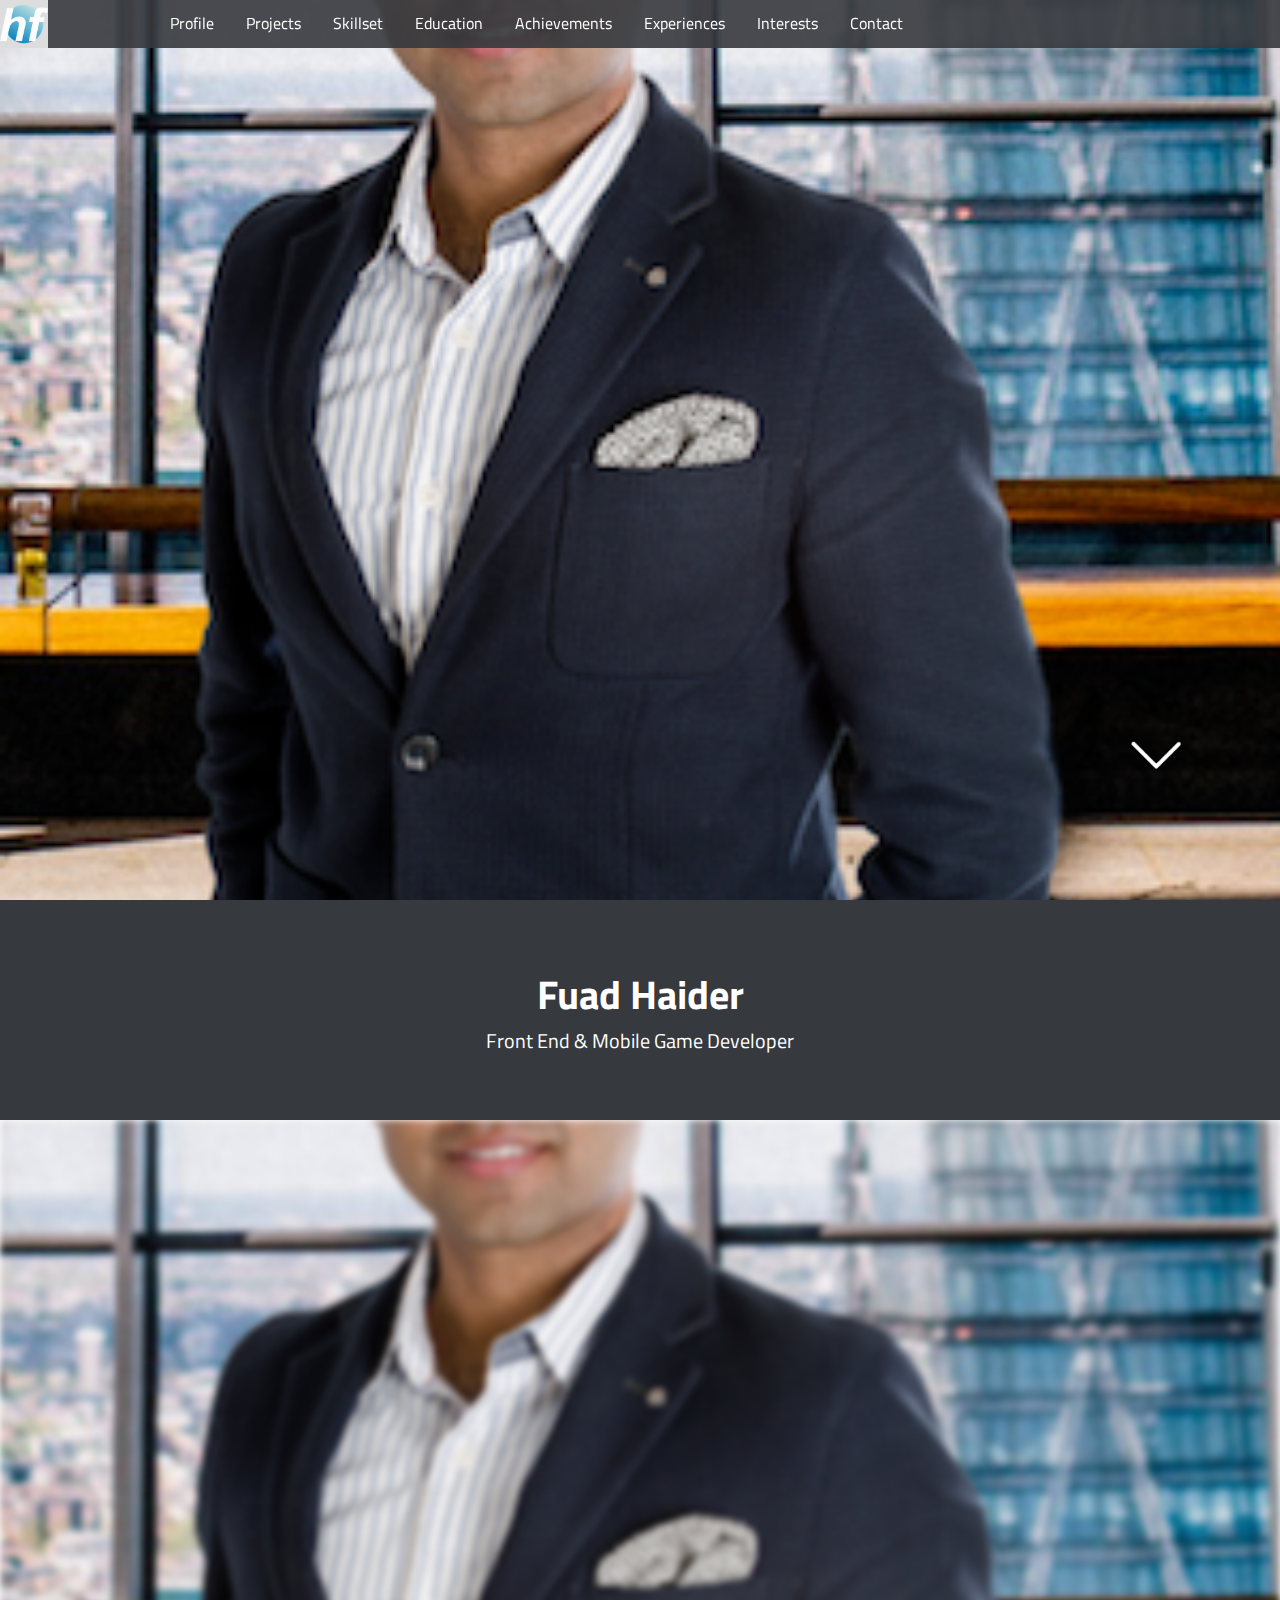
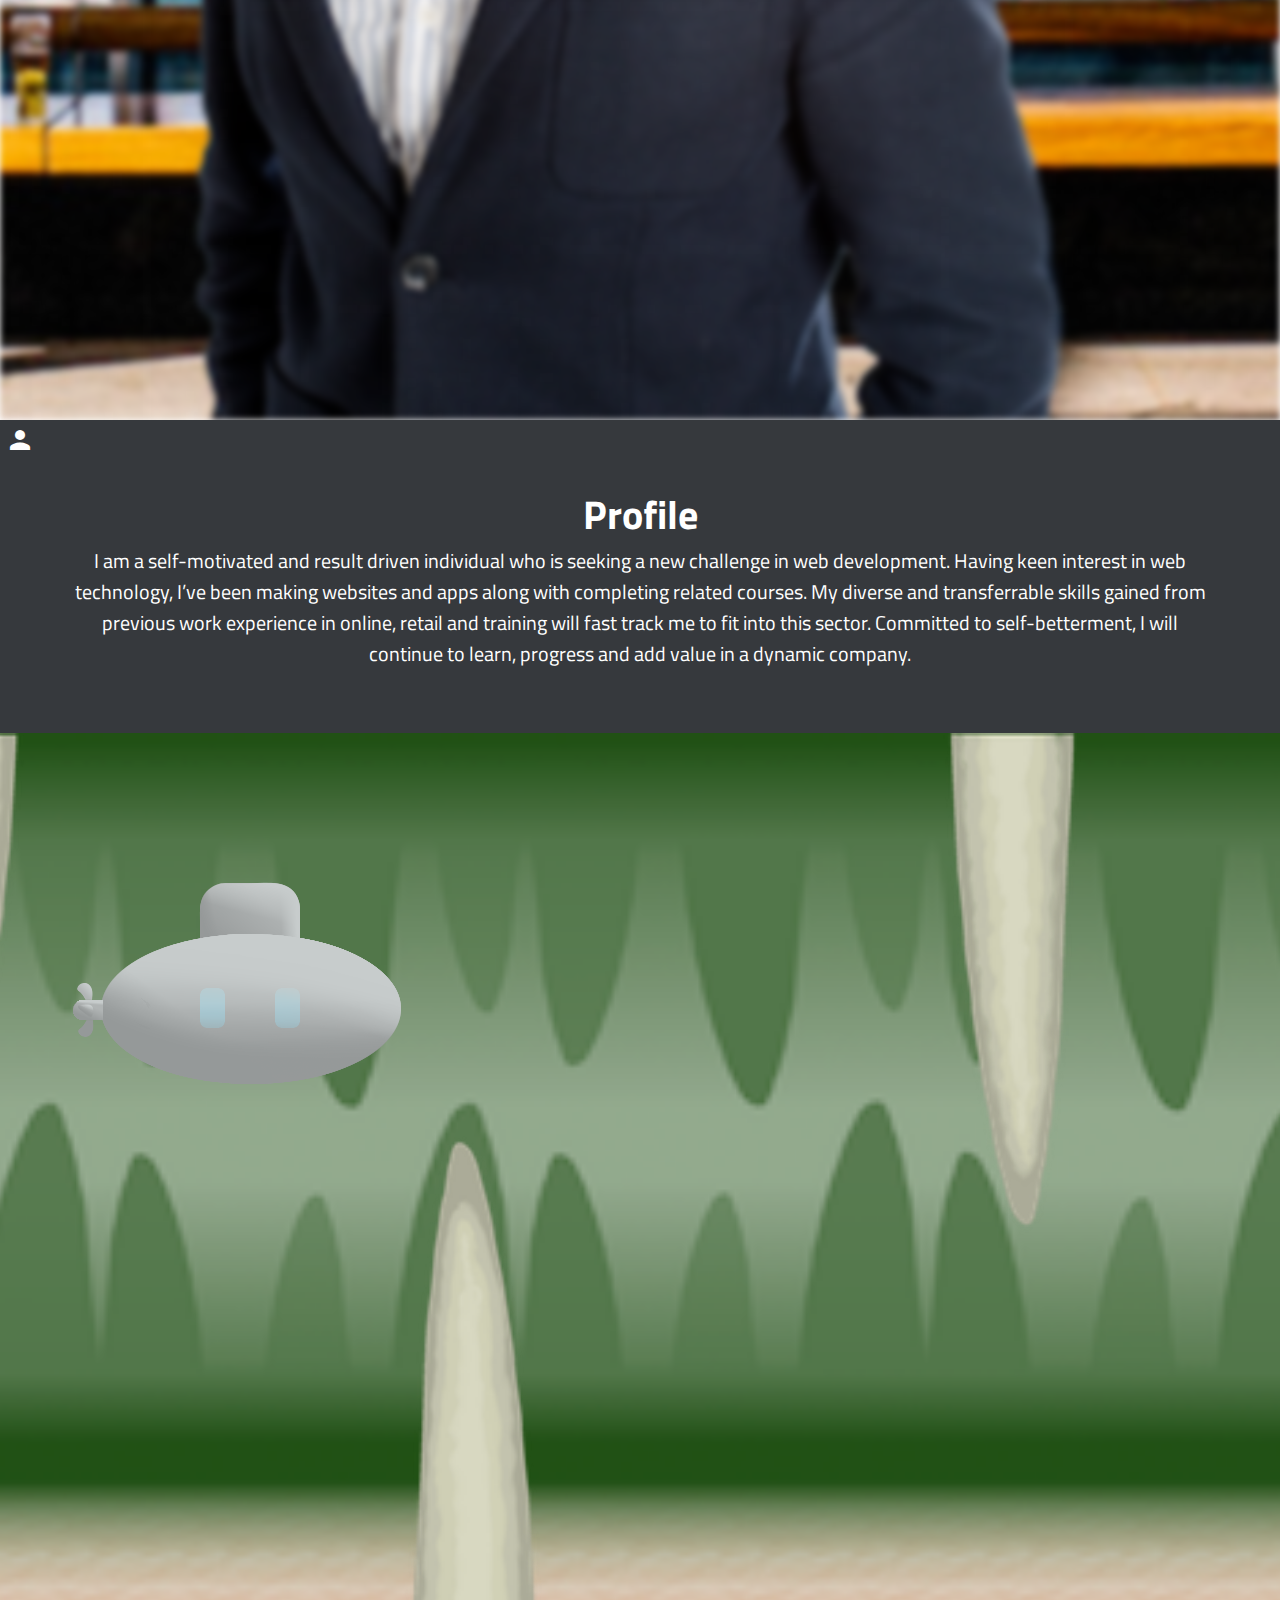
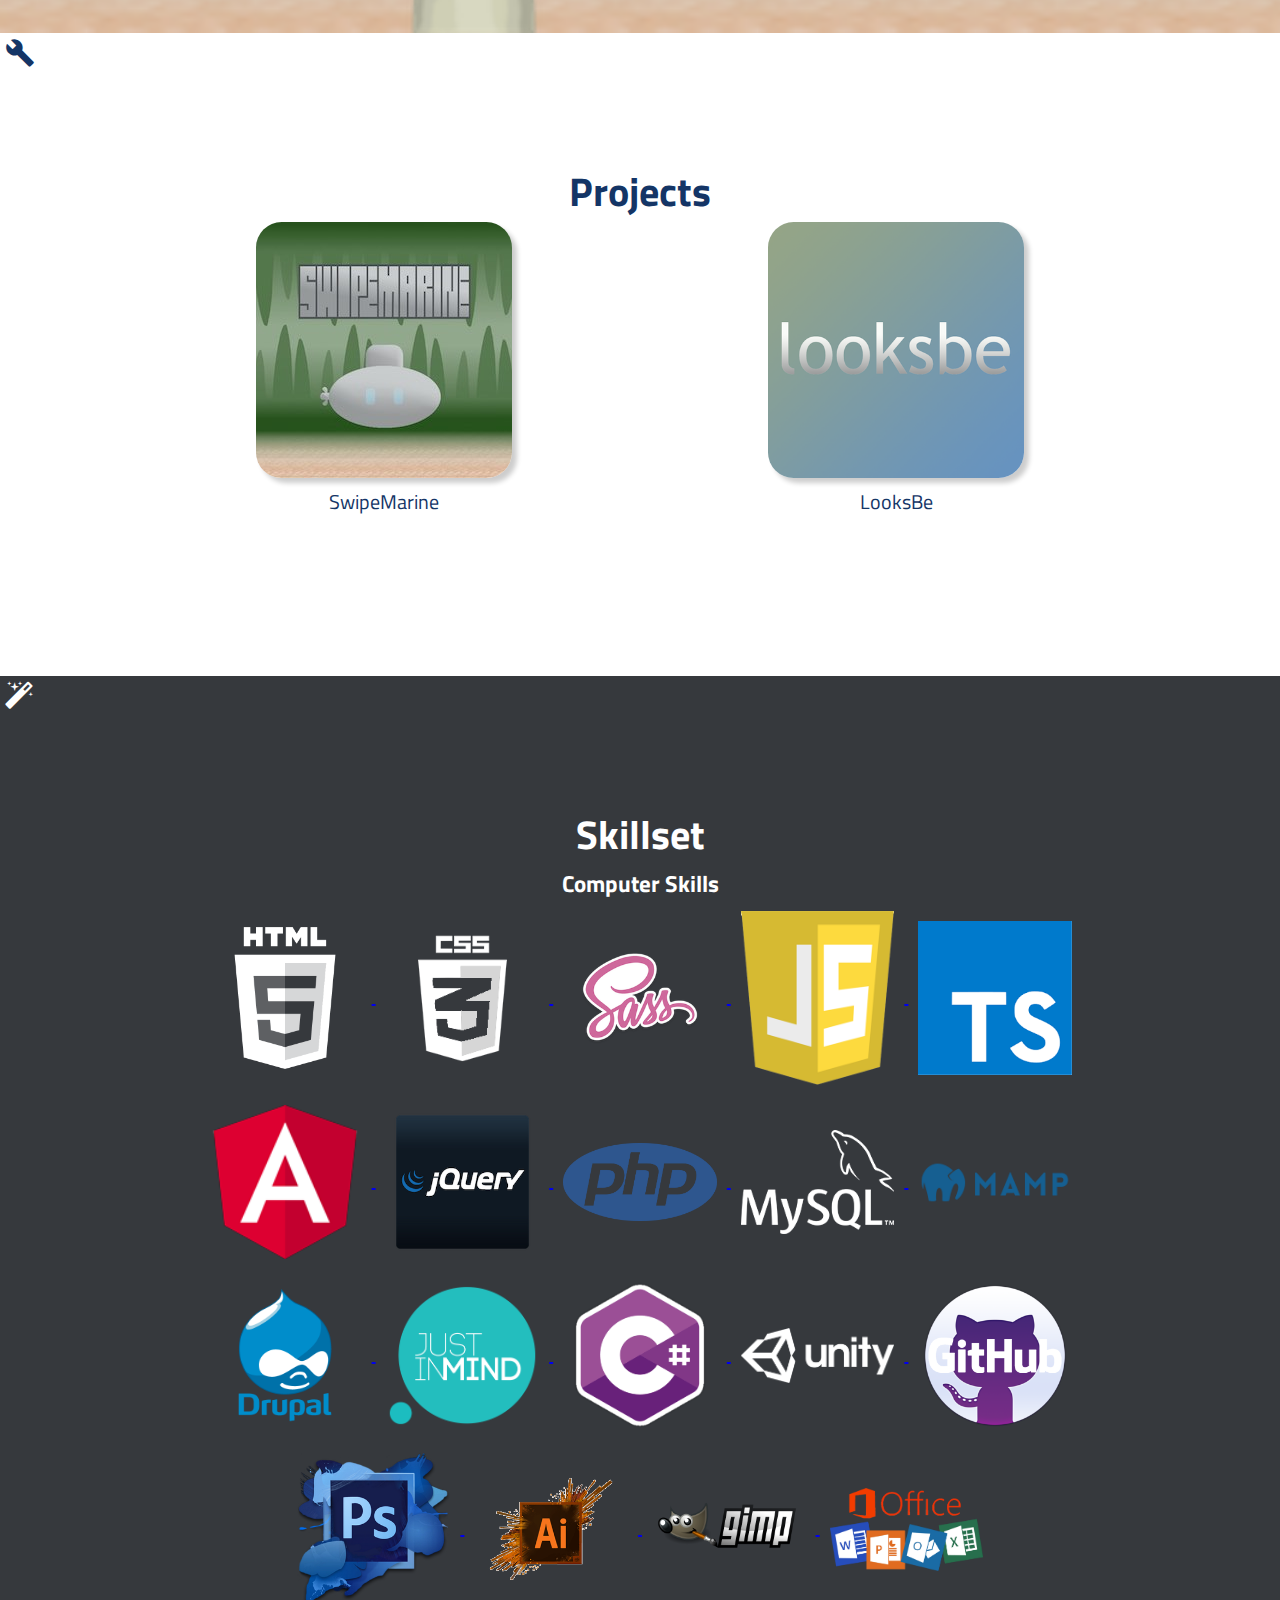
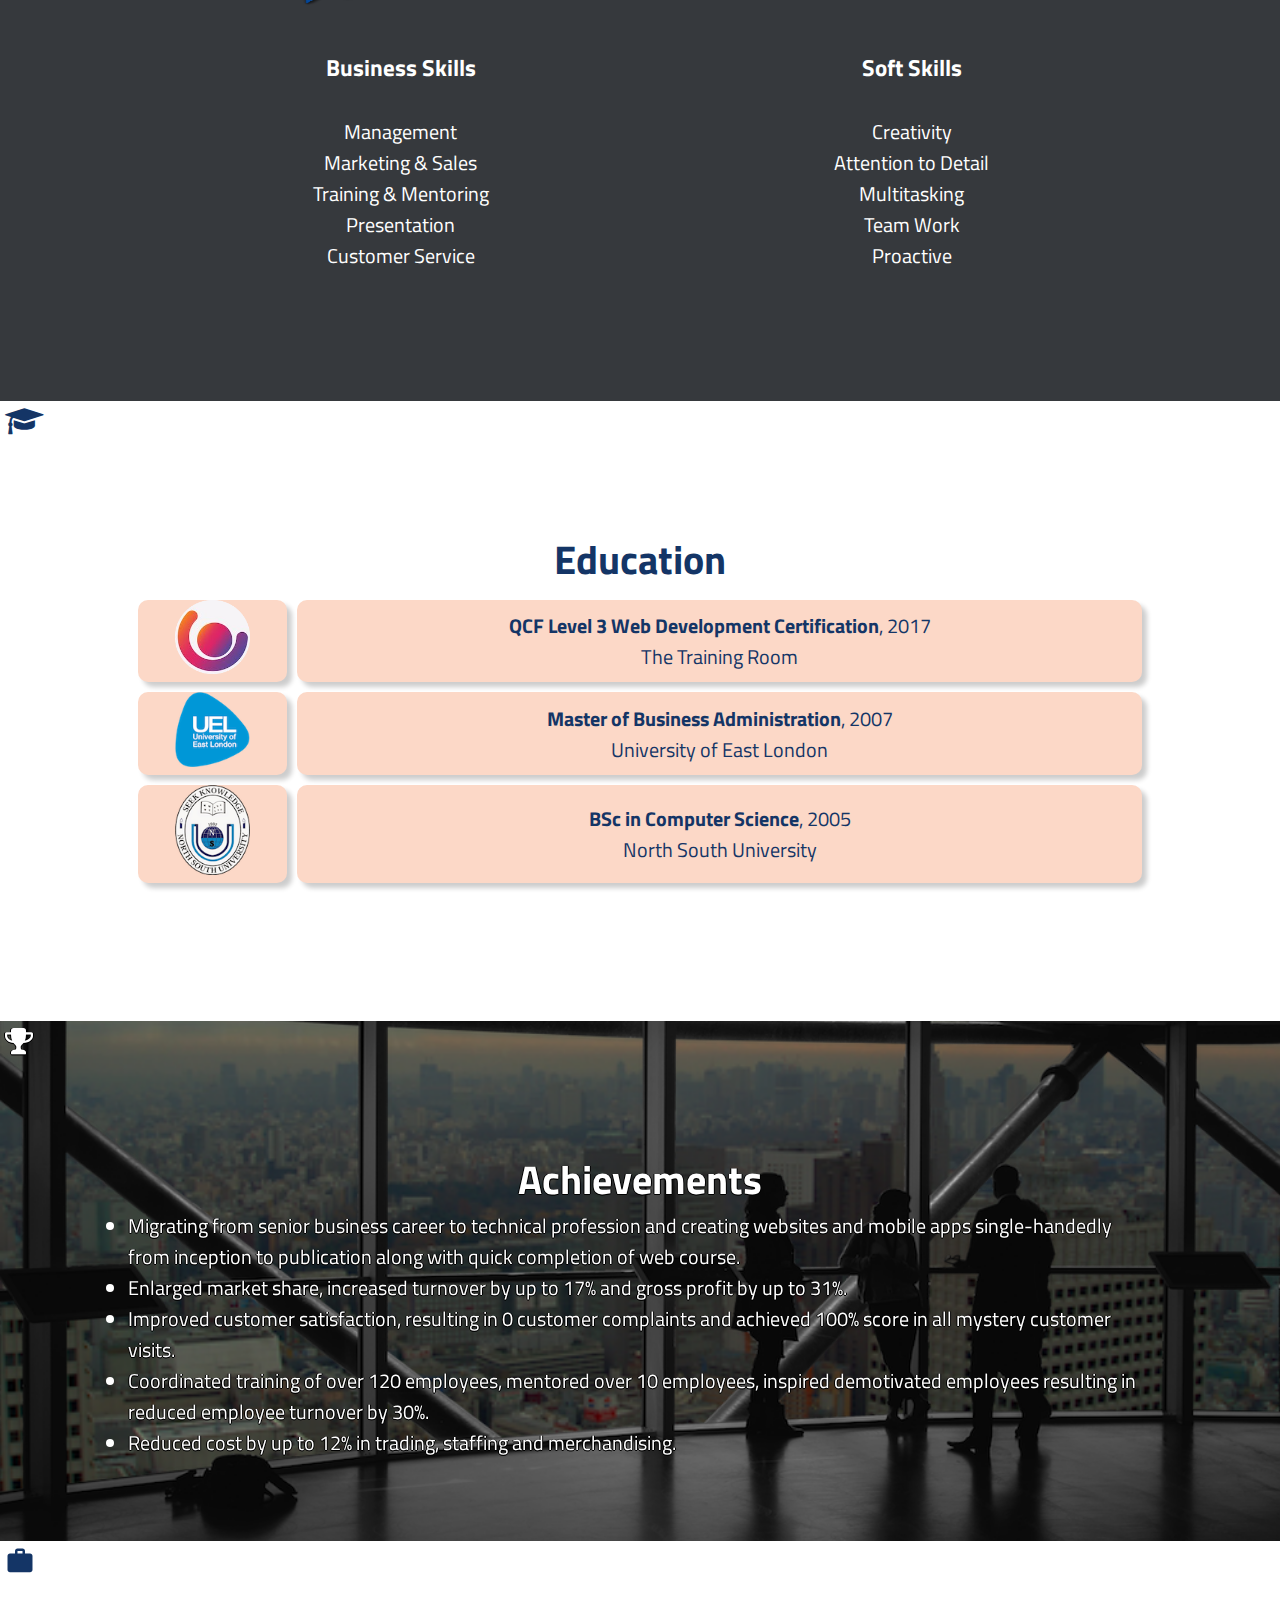
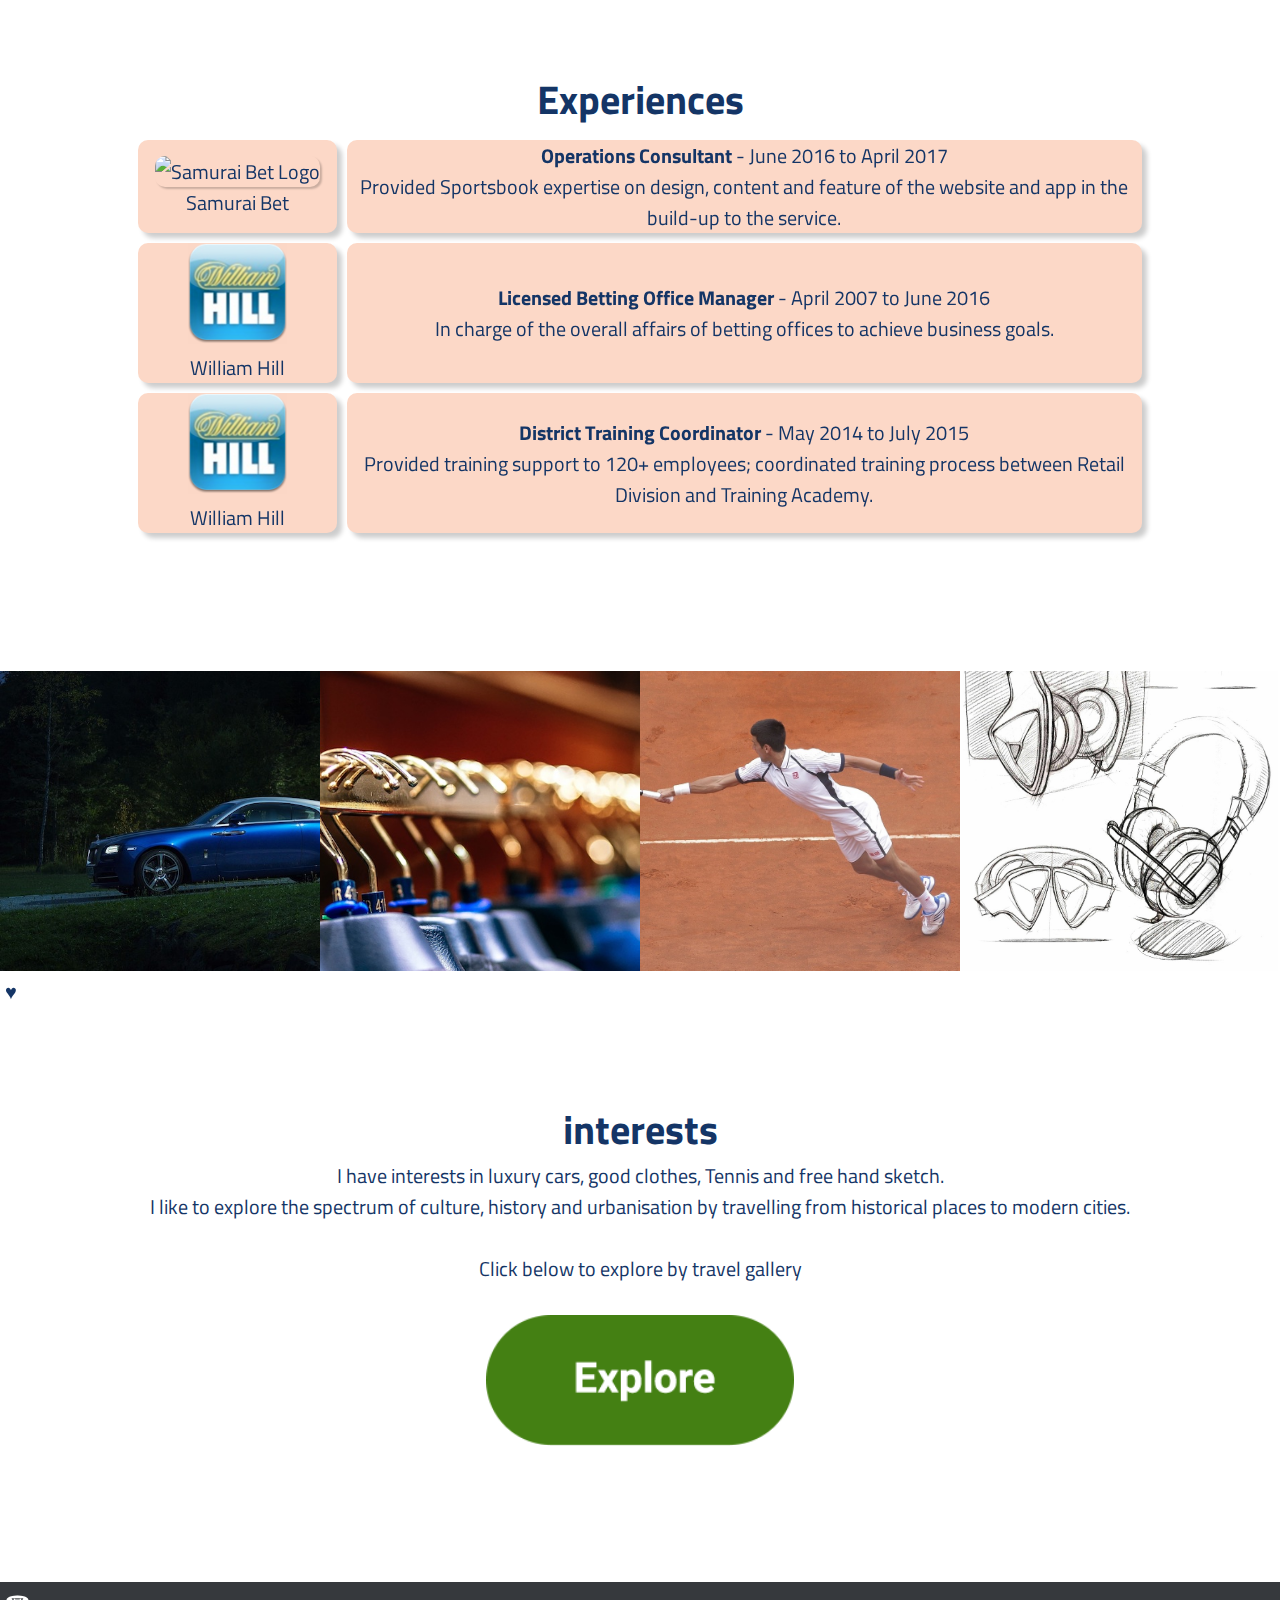
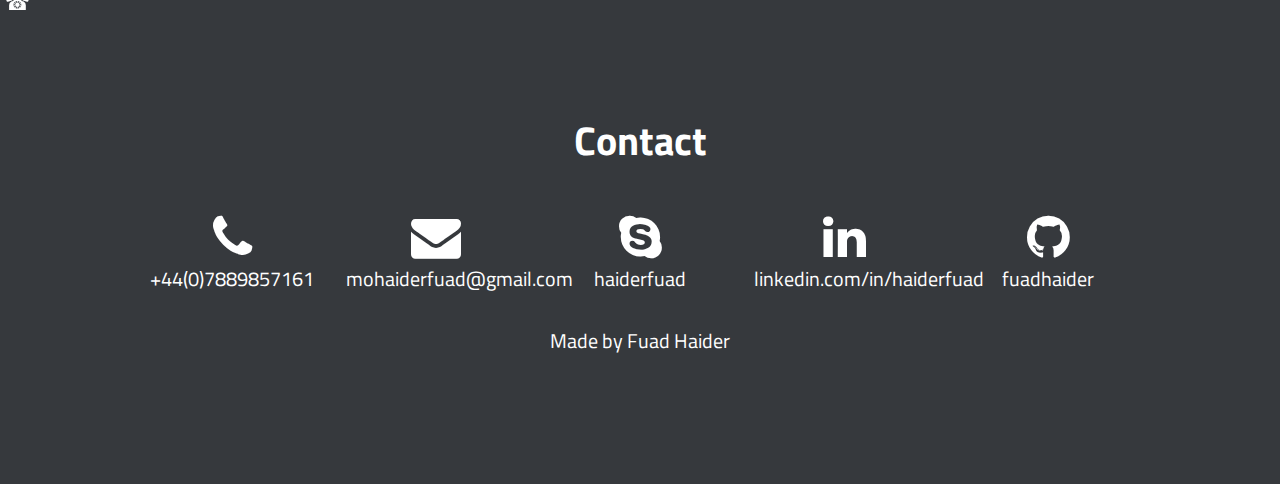
==== commit 7d736d50: "position static failed" ====
--- a/index.html
+++ b/index.html
@@ -50,14 +50,23 @@
     src="images/scroll_icon.gif"
     alt="Scroll Icon">
 
-    <section id="home-section-1" class="background-fixed">
+    <section class="container">
+      <!-- id="home-section-1" -->
+      <div class="fixed-img" id="img1">
+        <!-- id="home-div-1" class="background-fixed" -->
+      </div>
     </section>
     <section id="home-section-2">
       <h1>Fuad Haider</h1>
       <p>Front End & Mobile Game Developer</p>
     </section>
 
-    <section id="profile-section-1" class="background-fixed">
+    <section class="container">
+      <!-- id="profile-section-1" -->
+      <div class="fixed-img" id="img2">
+        <!-- id="profile-div-1" class="background-fixed" -->
+        
+      </div>
     </section>
     <section id="profile-section-2">
       <i class="material-icons">person</i>
@@ -71,7 +80,11 @@
         continue to learn, progress and add value in a dynamic company.</p>
     </section>
 
-    <section id="project-section-1" class="background-fixed">
+    <section class="container">
+      <!-- project-section-1 -->
+      <div class="fixed-img" id="img3">
+         <!-- id="project-div-1" class="background-fixed" -->
+      </div>
       <img src="images/Submarine.png"
       alt="submarine">
     </section>
--- a/style/css/style.css
+++ b/style/css/style.css
@@ -104,16 +104,35 @@
   z-index: 5; }
 
 /*Background image fixed for not scrolling*/
+.container {
+  height: 100vh; }
+
+.fixed-img {
+  height: 100%;
+  width: 100%;
+  position: fixed;
+  background-position: center;
+  background-repeat: no-repeat;
+  background-size: cover;
+  z-index: -1; }
+
+#img1 {
+  background-image: url("../../images/hfshard_mobile.png"); }
+
 .background-fixed {
   background-size: cover;
-  background-attachment: fixed;
+  position: fixed;
   background-position: center;
-  background-repeat: no-repeat; }
+  background-repeat: no-repeat;
+  z-index: -5; }
 
 /*Home page*/
 #home-section-1 {
-  background-image: url("../../images/hfshard_mobile.png");
-  height: 300px; }
+  height: 40vh; }
+  #home-section-1 #home-div-1 {
+    background-image: url("../../images/hfshard_mobile.png");
+    height: 100%;
+    width: 100%; }
 
 /*Bottom bar on home page*/
 #home-section-2 {
@@ -124,9 +143,12 @@
   font-size: 10px; }
 
 #profile-section-1 {
-  background-image: url("../../images/hfshard_mobile.png");
-  filter: blur(3px);
-  height: 200px; }
+  height: 30vh; }
+  #profile-section-1 #profile-div-1 {
+    background-image: url("../../images/hfshard_mobile.png");
+    filter: blur(3px);
+    height: 100%;
+    width: 100%; }
 
 #profile-section-2 {
   position: relative;
@@ -142,20 +164,31 @@
     left: 5px;
     font-size: 10px; }
 
+#img2 {
+  background-image: url("../../images/hfshard_mobile.png");
+  filter: blur(3px); }
+
 /*animated undersea background and rocks moving in different speed*/
 #project-section-1 {
-  height: 200px;
+  height: 50vh;
+  /*Aligning submaire image horizontally by margin and vertically by translateY*/ }
+  #project-section-1 #project-div-1 {
+    background-image: url("../../images/rocks_small.png"), url("../../images/backdrop_seabed_small.png");
+    background-repeat: repeat-x, repeat-x;
+    animation: animate-background linear 50s infinite;
+    height: 100%;
+    width: 100%; }
+  #project-section-1 img {
+    position: relative;
+    width: 40%;
+    margin: auto;
+    top: -50%;
+    z-index: 5; }
+
+#img3 {
   background-image: url("../../images/rocks_small.png"), url("../../images/backdrop_seabed_small.png");
   background-repeat: repeat-x, repeat-x;
-  animation: animate-background linear 50s infinite;
-  /*Aligning submaire image horizontally by margin and vertically by translateY*/ }
-  #project-section-1 img {
-    position: relative;
-    display: block;
-    width: 40%;
-    margin: auto;
-    top: 50%;
-    transform: translateY(-50%); }
+  animation: animate-background linear 50s infinite; }
 
 @keyframes animate-background {
   from {
@@ -186,15 +219,19 @@
     box-shadow: 5px 5px 5px rgba(0, 0, 0, 0.2); }
 
 /*Thumbnails for Swipemarine, looksbe, helping and Quip pages*/
-.thumbnail {
-  margin: 5%;
-  float: left;
-  width: 40%; }
-  .thumbnail img {
-    width: 100%;
-    height: auto;
-    margin: auto;
-    border-radius: 10%; }
+.thumbnail-gallery {
+  display: grid;
+  grid-template-columns: auto auto;
+  grid-gap: 5%;
+  padding: 5%;
+  justify-content: center; }
+  .thumbnail-gallery .thumbnail a {
+    text-decoration: none; }
+    .thumbnail-gallery .thumbnail a img {
+      width: 100%; }
+    .thumbnail-gallery .thumbnail a p {
+      color: white;
+      text-align: center; }
 
 #swipemarine-section-1 {
   padding: 10%;
@@ -207,8 +244,7 @@
 
 #swipemarine-section-2 {
   background-color: #36393d;
-  background-image: url("../../images/Submarine_blur.png");
-  padding-top: 50px; }
+  background-image: url("../../images/Submarine_blur.png"); }
 
 #looksbe-section-1 {
   padding: 10%;
@@ -229,24 +265,6 @@
 #looksbe-section-2 {
   background-color: #36393d;
   padding-top: 50px; }
-  #looksbe-section-2 div {
-    text-align: center; }
-    #looksbe-section-2 div a img {
-      width: 90%; }
-    #looksbe-section-2 div p {
-      color: white; }
-
-#quip-section-1 {
-  padding: 10%;
-  color: #143566;
-  text-align: center;
-  font-size: 10px;
-  background-image: url("../../images/quip_logo.png"); }
-
-#quip-section-2 {
-  background-color: #36393d;
-  background-image: url("../../images/quip_logo.png");
-  padding-top: 50px; }
 
 #skillset-section {
   position: relative;
@@ -420,6 +438,15 @@
   position: absolute;
   top: 5px;
   left: 5px; }
+
+#travel-section-0 {
+  height: 250px; }
+  #travel-section-0 h1 {
+    position: relative;
+    top: 100px;
+    text-align: center;
+    font-size: 20px;
+    color: white; }
 
 #travel-section-1 {
   position: relative;
@@ -535,13 +562,13 @@
   #home-section-2, #profile-section-2, #project-section-2, #skillset-section,
   #education-section, #achievement-div, #experience-section, #interest-section-2,
   #contact-section, #swipemarine-section-1, #looksbe-section-1, #quip-section-1,
-  #travelling-section-2, #travel-section-1 #travel-div, #travel-section-2,
+  #travel-section-1 #travel-div, #travel-section-2,
   #email-section-1 {
     font-size: 20px; }
     #home-section-2 i, #profile-section-2 i, #project-section-2 i, #skillset-section i,
     #education-section i, #achievement-div i, #experience-section i, #interest-section-2 i,
     #contact-section i, #swipemarine-section-1 i, #looksbe-section-1 i, #quip-section-1 i,
-    #travelling-section-2 i, #travel-section-1 #travel-div i, #travel-section-2 i,
+    #travel-section-1 #travel-div i, #travel-section-2 i,
     #email-section-1 i {
       font-size: 30px; }
 
@@ -568,14 +595,15 @@
       font-size: 32px; }
 
   /*Bigger images for bigger screen*/
-  #home-section-1, #profile-section-1 {
-    height: 500px;
-    background-image: url("../../images/hfshard.png");
-    /*background-image: url('images/hfshard.png');*/ }
+  #home-section-1 #home-div-1, #home-section-1 #profile-div-1, #profile-section-1 #home-div-1, #profile-section-1 #profile-div-1 {
+    background-image: url("../../images/hfshard.png"); }
 
   #project-section-1 {
     height: 500px;
     background-image: url("../../images/rocks.png"), url("../../images/backdrop_seabed_wide.png"); }
+
+  #swipemarine-section-2 div {
+    grid-template-columns: auto auto auto; }
 
   #looksbe-section-1 a {
     display: inline-block;
@@ -587,8 +615,8 @@
       border-radius: 10%;
       box-shadow: 5px 5px 5px rgba(0, 0, 0, 0.2); }
 
-  #looksbe-section-2 div a img {
-    width: 25%; }
+  #looksbe-section-2 div {
+    grid-template-columns: auto auto auto; }
 
   #skillset-section a img {
     width: 15%; }
@@ -603,6 +631,9 @@
   #achievement-image-2 {
     height: 670px;
     background-image: url("../../images/highrise_window_dark.png"); }
+
+  #travel-section-0 h1 {
+    font-size: 30px; }
 
   #travel-section-1 #travel-image-1 {
     height: 550px;
@@ -610,6 +641,9 @@
   #travel-section-1 #travel-image-2 {
     height: 550px;
     background-image: url("../../images/man_mountain.png"); }
+
+  #travel-section-2 .thumbnail-gallery {
+    grid-template-columns: auto auto auto; }
 
   #interest-section-1 {
     height: 300px; }
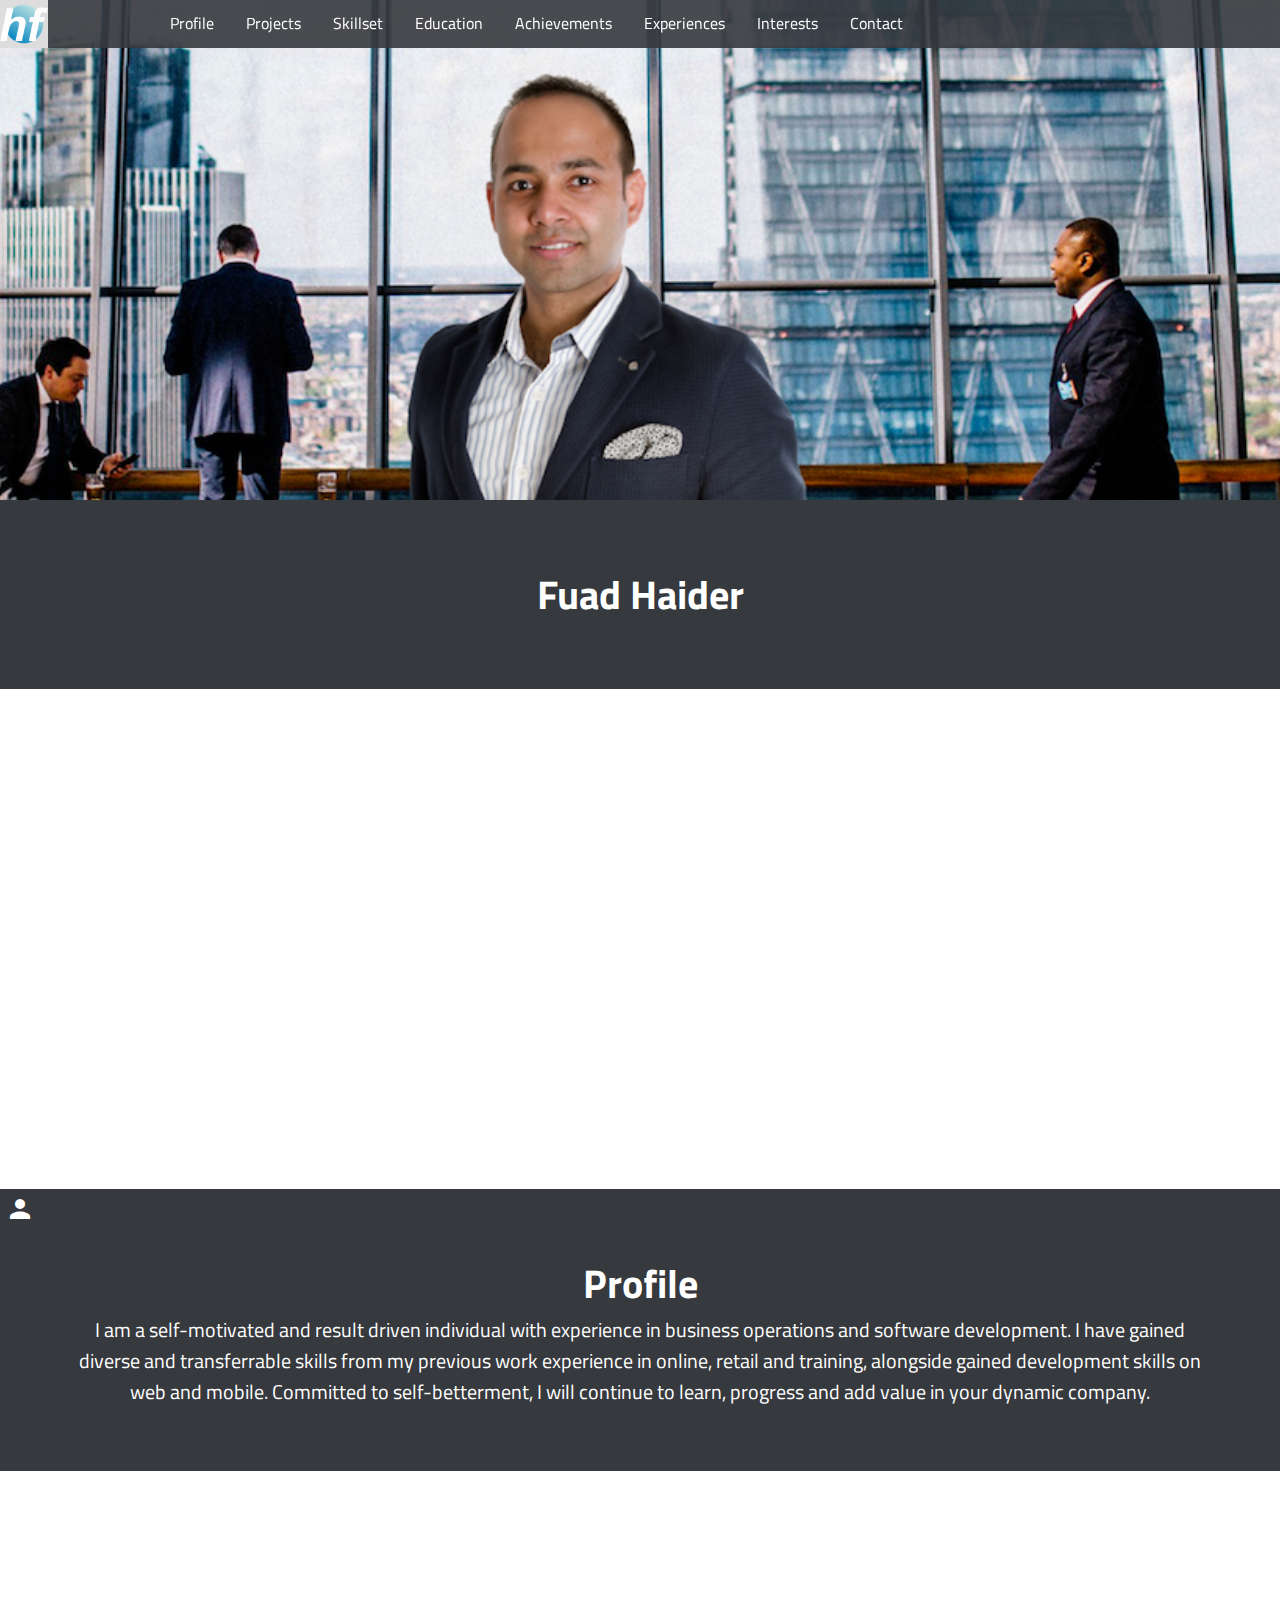
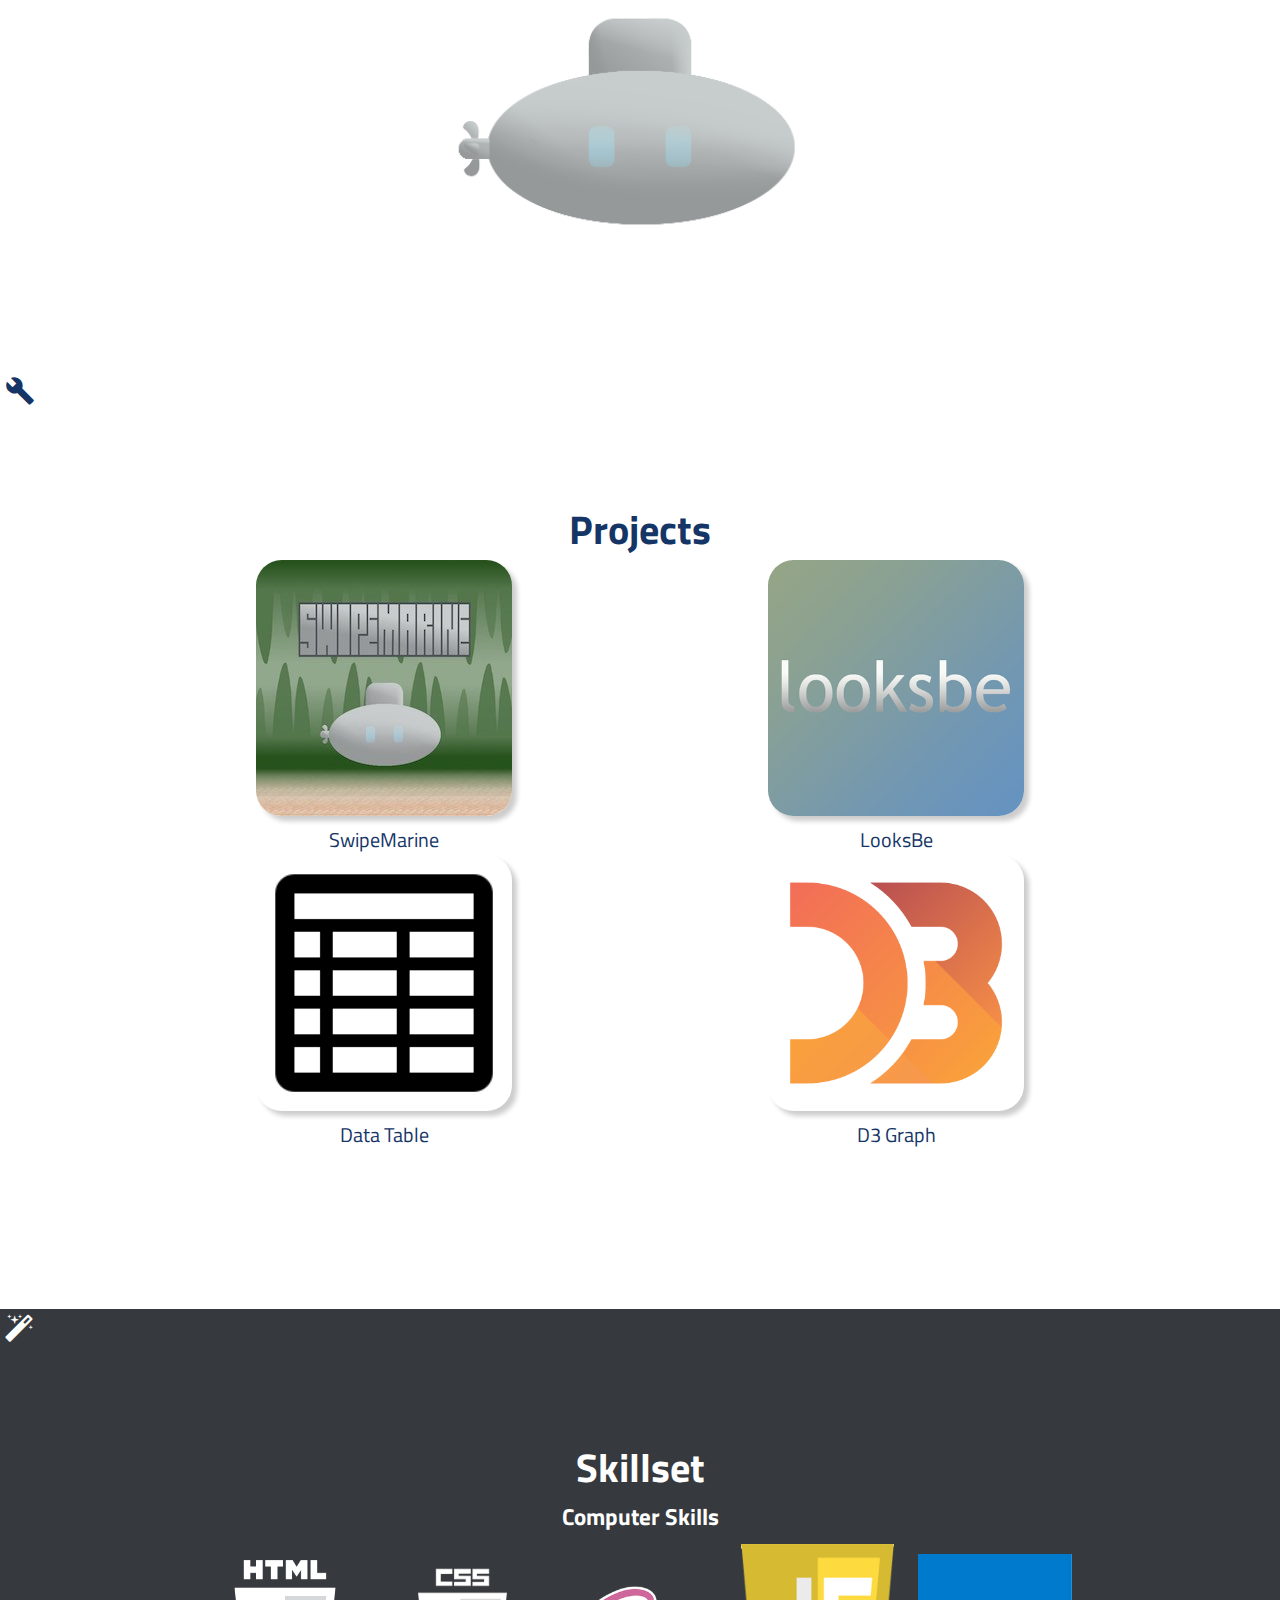
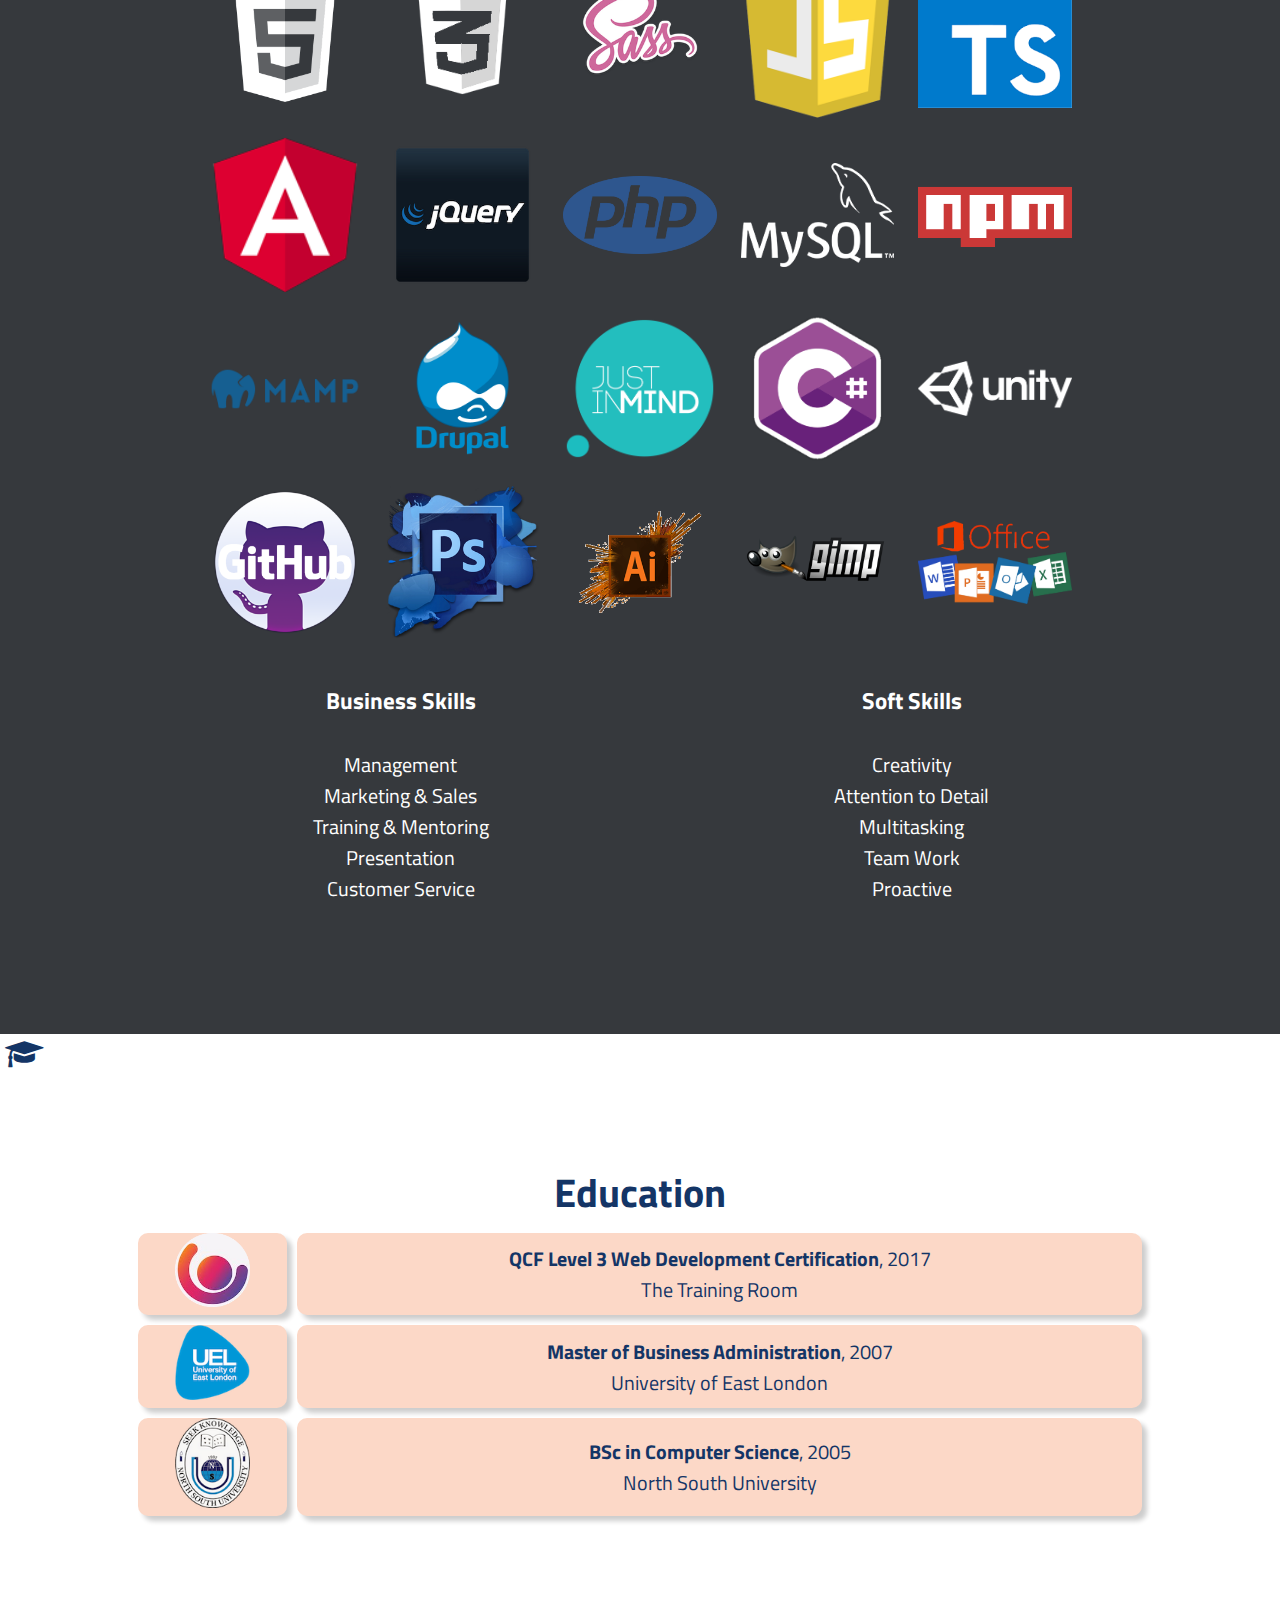
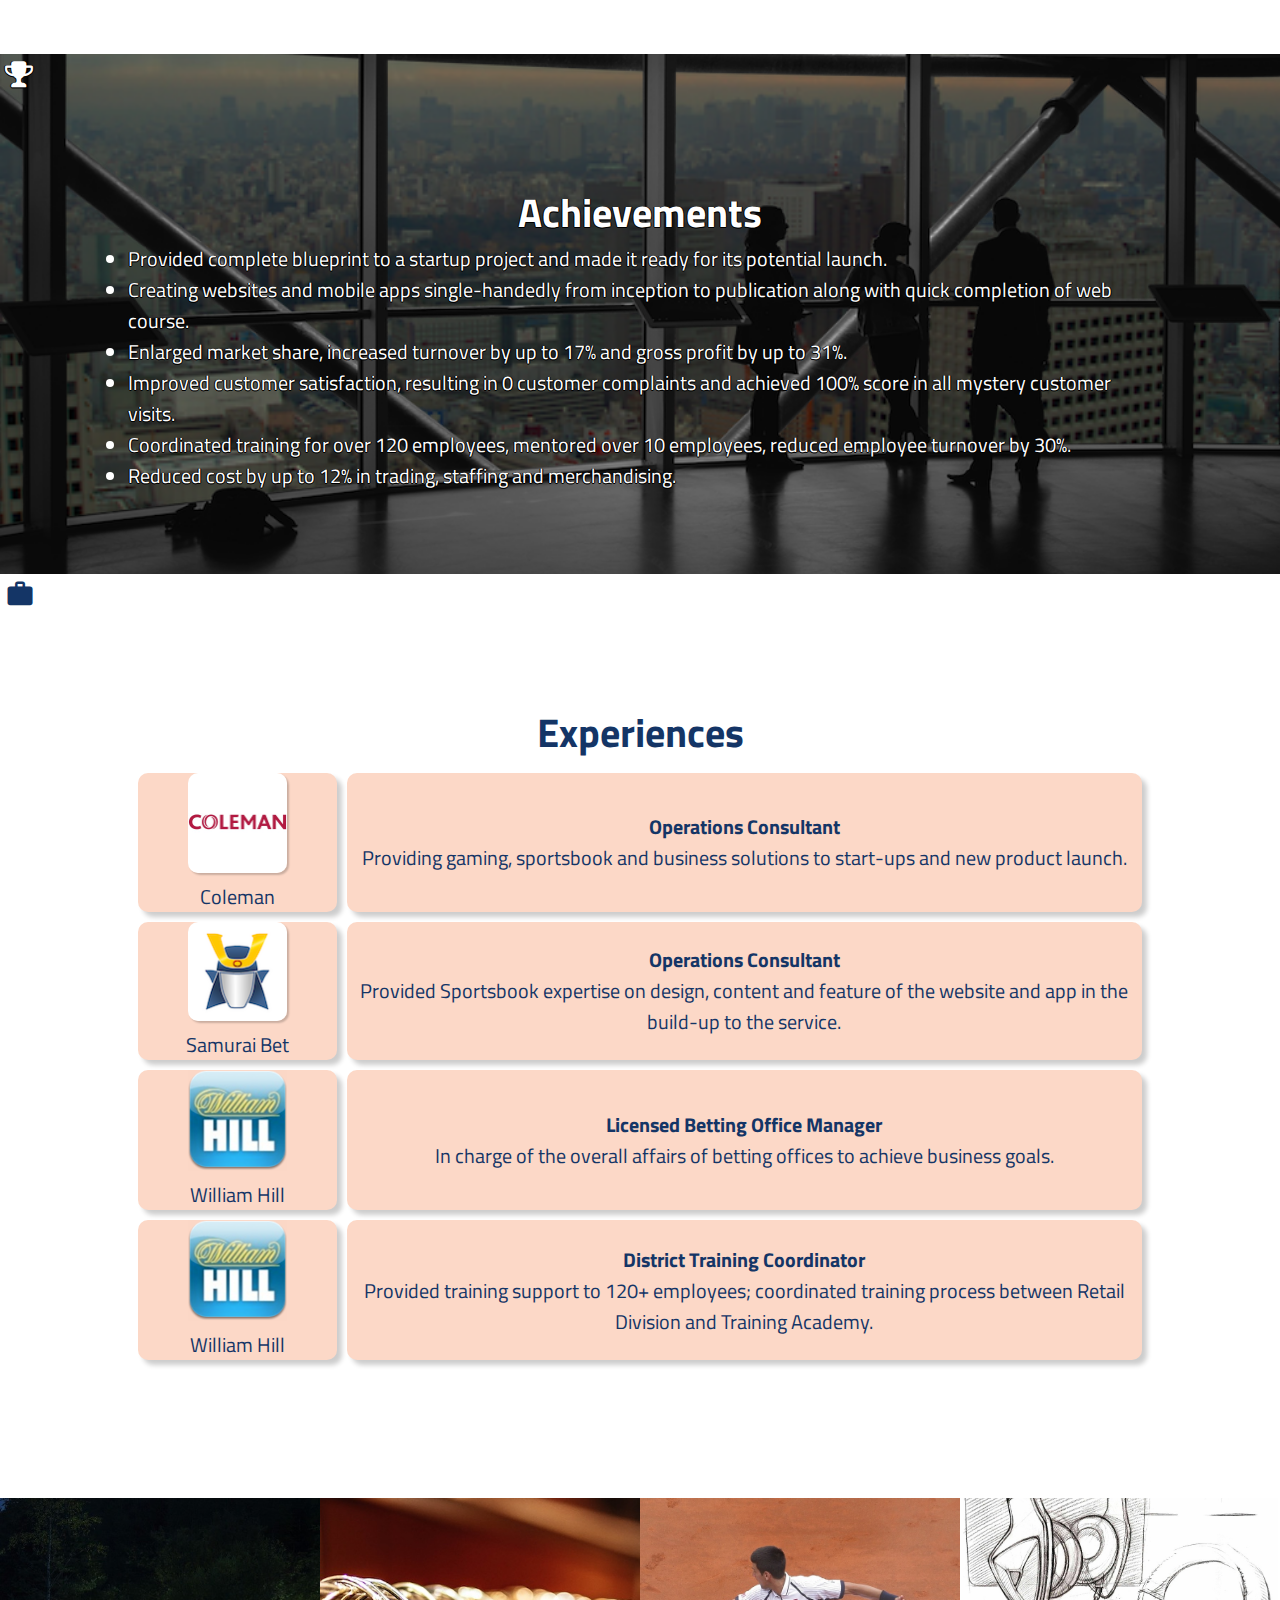
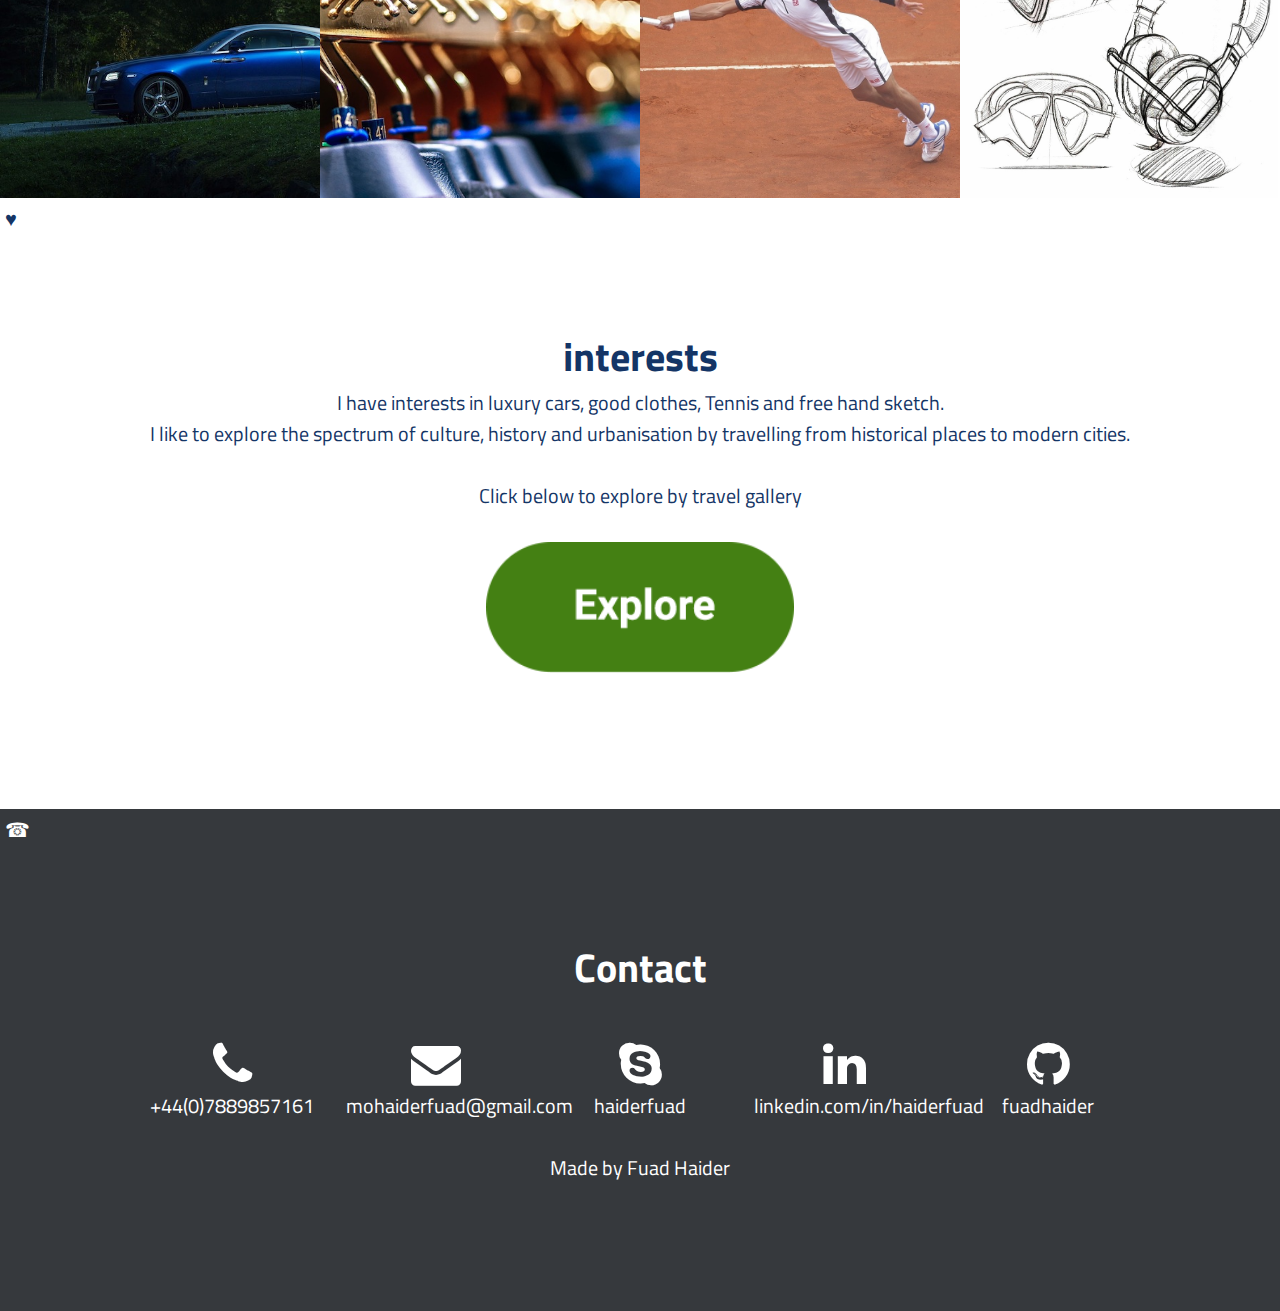
==== commit b851d6dd: "v2.3: exp: coleman, proj: datatable, d3" ====
--- a/index.html
+++ b/index.html
@@ -50,41 +50,34 @@
     src="images/scroll_icon.gif"
     alt="Scroll Icon">
 
-    <section class="container">
-      <!-- id="home-section-1" -->
-      <div class="fixed-img" id="img1">
-        <!-- id="home-div-1" class="background-fixed" -->
-      </div>
+    <section id="home-section-1" class="background-fixed">
     </section>
     <section id="home-section-2">
       <h1>Fuad Haider</h1>
-      <p>Front End & Mobile Game Developer</p>
-    </section>
-
-    <section class="container">
-      <!-- id="profile-section-1" -->
-      <div class="fixed-img" id="img2">
-        <!-- id="profile-div-1" class="background-fixed" -->
-        
-      </div>
+      <!-- <p>Front End & Mobile Game Developer</p> -->
+    </section>
+
+    <section id="profile-section-1" class="background-fixed">
     </section>
     <section id="profile-section-2">
       <i class="material-icons">person</i>
       <h1>Profile</h1>
-      <p>I am a self-motivated and result driven individual who is seeking
-        a new challenge in web development. Having keen interest in web
+      <p>I am a self-motivated and result driven individual with experience in 
+        business operations and software development.
+        <!-- who is seeking
+        a new challenge within Web industry. Having keen interest in web
         technology, I’ve been making websites and apps along with completing
-        related courses. My diverse and transferrable skills gained from
-        previous work experience in online, retail and training will fast track
-        me to fit into this sector. Committed to self-betterment, I will
-        continue to learn, progress and add value in a dynamic company.</p>
-    </section>
-
-    <section class="container">
-      <!-- project-section-1 -->
-      <div class="fixed-img" id="img3">
-         <!-- id="project-div-1" class="background-fixed" -->
-      </div>
+        related courses. My .. gained -->
+        I have gained diverse and transferrable skills from my previous work 
+        experience in online, retail and training, alongside gained development 
+        skills on web and mobile.
+        <!-- will fast track
+        me to fit into this sector.  -->
+        Committed to self-betterment, I will
+        continue to learn, progress and add value in your dynamic company.</p>
+    </section>
+
+    <section id="project-section-1" class="background-fixed">
       <img src="images/Submarine.png"
       alt="submarine">
     </section>
@@ -105,19 +98,26 @@
         </a>
         <p>LooksBe</p>
       </div>
+      <div class="project-gallery">
+        <a href="pages/ng-dynamic-data-table.html">
+          <img src="images/data-table.png"
+          alt="data table">
+        </a>
+        <p>Data Table</p>
+      </div>
+      <div class="project-gallery">
+        <a href="pages/d3.html">
+          <img src="images/d3-logo.png"
+          alt="d3">
+        </a>
+        <p>D3 Graph</p>
+      </div>
       <!-- <div class="project-gallery">
-        <a href="pages/helping.html">
-          <img src="images/helping.png"
-          alt="Helping">
-        </a>
-        <p>helping</p>
-      </div>
-      <div class="project-gallery">
-        <a href="pages/quip.html">
-          <img src="images/Quip_thumbnail.jpeg"
-          alt="Quip">
-        </a>
-        <p>Quip</p>
+        <a href="pages/ng-datatable-module.html">
+          <img src="images/data-table.png"
+          alt="data table module">
+        </a>
+        <p>Data Module</p>
       </div> -->
       <p style="visibility:hidden">bottom</p>
     </section>
@@ -163,6 +163,10 @@
         <img src="images/mysql.png"
         alt="MySQL">
       </a>
+      <a href="https://www.npmjs.com/" target="_blank" title="npm">
+        <img src="images/npm-logo.png"
+        alt="npm">
+      </a>
       <a href="https://www.mamp.info" target="_blank" title="MAMP">
         <img src="images/mamp.png"
         alt="MAMP">
@@ -171,11 +175,13 @@
         <img src="images/drupal_logo.png"
         alt="Drupal">
       </a>
-      <a href="https://www.justinmind.com/" target="_blank" title="Just In Mind">
+      <a href="https://www.justinmind.com/" target="_blank"
+      title="Just In Mind">
         <img src="images/just_in_mind_logo.png"
         alt="Just In mind">
       </a>
-      <a href="https://docs.microsoft.com/en-us/dotnet/csharp/language-reference/"
+      <a
+      href="https://docs.microsoft.com/en-us/dotnet/csharp/language-reference/"
       target="_blank" title="C Sharp">
         <img src="images/c_sharp.png"
         alt="C#">
@@ -188,11 +194,13 @@
         <img src="images/github_logo.png"
         alt="GitHub">
       </a>
-      <a href="https://www.adobe-students.com/uk/Photoshop" target="_blank" title="Photoshop">
+      <a href="https://www.adobe-students.com/uk/Photoshop" target="_blank"
+      title="Photoshop">
         <img src="images/photoshop_logo.png"
         alt="Photoshop">      
       </a>
-      <a href="https://www.adobe.com/uk/Illustrator" target="_blank" title="Illustrator">
+      <a href="https://www.adobe.com/uk/Illustrator" target="_blank"
+      title="Illustrator">
         <img src="images/illustrator_logo.png"
         alt="Illustrator">      
       </a>
@@ -200,7 +208,8 @@
         <img src="images/gimp.png"
         alt="Gimp">      
       </a>
-      <a href="https://products.office.com/en-gb/home" target="_blank" title="MS Office">
+      <a href="https://products.office.com/en-gb/home" target="_blank"
+      title="MS Office">
         <img src="images/msoffice_logo.png"
         alt="MS Office">      
       </a><br><br>
@@ -280,16 +289,20 @@
         <i class="fa fa-trophy"></i>
         <h1 style="text-align:center">Achievements</h1>
         <ul>
-          <li>Migrating from senior business career to technical profession and
-          creating websites and mobile apps single-handedly from inception to
-          publication along with quick completion of web course.</li>
+          <li>Provided complete blueprint to a startup project and made it ready
+          for its potential launch.</li>
+          <!-- <li>Migrating from senior business career
+          to technical profession and -->
+          <li>Creating websites and mobile apps single-handedly from inception 
+            to publication along with quick completion of web course.</li>
           <li>Enlarged market share, increased turnover by up to 17% and gross
           profit by up to 31%.</li>
           <li>Improved customer satisfaction, resulting in 0 customer complaints
           and achieved 100% score in all mystery customer visits.</li>
-          <li>Coordinated training of over 120 employees, mentored over 10
-          employees, inspired demotivated employees resulting in reduced
-          employee turnover by 30%.</li>
+          <li>Coordinated training for over 120 employees, mentored over 10
+          employees, 
+          <!-- inspired demotivated employees resulting in  -->
+          reduced employee turnover by 30%.</li>
           <li>Reduced cost by up to 12% in trading, staffing and merchandising.
           </li>
         </ul>
@@ -302,12 +315,29 @@
       <table class="table-border">
         <tr>
           <td style="width:20%">
-            <img id="samurai-bet-logo" src="images/Samurai_Bet_Logo.png"
+            <img id="samurai-bet-logo" src="images/coleman.jpg"
+            alt="Coleman Logo">
+            <p>Coleman</p>
+          </td>
+          <td>
+            <p><b>Operations Consultant</b>
+               <!-- - April 2017 to Present -->
+             </p>
+            <p>Providing gaming, sportsbook and business solutions to start-ups
+               and new product launch.
+            </p>
+          </td>
+        </tr>
+        <tr>
+          <td style="width:20%">
+            <img id="samurai-bet-logo" src="images/samurai_bet_logo.png"
             alt="Samurai Bet Logo">
             <p>Samurai Bet</p>
           </td>
           <td>
-            <p><b>Operations Consultant</b> - June 2016 to April 2017</p>
+            <p><b>Operations Consultant</b>
+               <!-- - June 2016 to April 2017 -->
+             </p>
             <p>Provided Sportsbook expertise on design, content and feature of
               the website and app in the build-up to the service.
             </p>
@@ -322,7 +352,9 @@
             <p>William Hill</p>
           </td>
           <td>
-            <p><b>Licensed Betting Office Manager</b> - April 2007 to June 2016</p>
+            <p><b>Licensed Betting Office Manager</b>
+               <!-- - April 2007 to June 2016 -->
+             </p>
             <p>In charge of the overall affairs of betting offices to achieve
             business goals.</p>
           </td>
@@ -337,7 +369,9 @@
             <p>William Hill</p>
           </td>
           <td>
-            <p><b>District Training Coordinator</b> - May 2014 to July 2015</p>
+            <p><b>District Training Coordinator</b>
+               <!-- - May 2014 to July 2015 -->
+             </p>
             <p>Provided training support to 120+ employees; coordinated training
             process between Retail Division and Training Academy.</p>
           </td>
--- a/style/css/style.css
+++ b/style/css/style.css
@@ -104,35 +104,15 @@
   z-index: 5; }
 
 /*Background image fixed for not scrolling*/
-.container {
-  height: 100vh; }
-
-.fixed-img {
-  height: 100%;
-  width: 100%;
-  position: fixed;
-  background-position: center;
-  background-repeat: no-repeat;
-  background-size: cover;
-  z-index: -1; }
-
-#img1 {
-  background-image: url("../../images/hfshard_mobile.png"); }
-
 .background-fixed {
   background-size: cover;
-  position: fixed;
-  background-position: center;
-  background-repeat: no-repeat;
-  z-index: -5; }
+  background-position: top;
+  background-repeat: no-repeat; }
 
 /*Home page*/
 #home-section-1 {
-  height: 40vh; }
-  #home-section-1 #home-div-1 {
-    background-image: url("../../images/hfshard_mobile.png");
-    height: 100%;
-    width: 100%; }
+  background-image: url("../../images/hfshard_mobile.png");
+  height: 300px; }
 
 /*Bottom bar on home page*/
 #home-section-2 {
@@ -143,12 +123,8 @@
   font-size: 10px; }
 
 #profile-section-1 {
-  height: 30vh; }
-  #profile-section-1 #profile-div-1 {
-    background-image: url("../../images/hfshard_mobile.png");
-    filter: blur(3px);
-    height: 100%;
-    width: 100%; }
+  display: none;
+  height: 200px; }
 
 #profile-section-2 {
   position: relative;
@@ -164,31 +140,20 @@
     left: 5px;
     font-size: 10px; }
 
-#img2 {
-  background-image: url("../../images/hfshard_mobile.png");
-  filter: blur(3px); }
-
 /*animated undersea background and rocks moving in different speed*/
 #project-section-1 {
-  height: 50vh;
+  height: 200px;
+  background-image: url("../../images/rocks_small.png"), url("../../images/backdrop_seabed_small.png");
+  background-repeat: repeat-x, repeat-x;
+  animation: animate-background linear 50s infinite;
   /*Aligning submaire image horizontally by margin and vertically by translateY*/ }
-  #project-section-1 #project-div-1 {
-    background-image: url("../../images/rocks_small.png"), url("../../images/backdrop_seabed_small.png");
-    background-repeat: repeat-x, repeat-x;
-    animation: animate-background linear 50s infinite;
-    height: 100%;
-    width: 100%; }
   #project-section-1 img {
     position: relative;
+    display: block;
     width: 40%;
     margin: auto;
-    top: -50%;
-    z-index: 5; }
-
-#img3 {
-  background-image: url("../../images/rocks_small.png"), url("../../images/backdrop_seabed_small.png");
-  background-repeat: repeat-x, repeat-x;
-  animation: animate-background linear 50s infinite; }
+    top: 50%;
+    transform: translateY(-50%); }
 
 @keyframes animate-background {
   from {
@@ -218,7 +183,8 @@
     border-radius: 10%;
     box-shadow: 5px 5px 5px rgba(0, 0, 0, 0.2); }
 
-/*Thumbnails for Swipemarine, looksbe, helping and Quip pages*/
+/*Thumbnails for Swipemarine, looksbe, data table, D3, 
+helping and Quip pages*/
 .thumbnail-gallery {
   display: grid;
   grid-template-columns: auto auto;
@@ -228,7 +194,9 @@
   .thumbnail-gallery .thumbnail a {
     text-decoration: none; }
     .thumbnail-gallery .thumbnail a img {
-      width: 100%; }
+      width: 100%;
+      border-radius: 10%;
+      box-shadow: 5px 5px 5px rgba(222, 222, 222, 0.2); }
     .thumbnail-gallery .thumbnail a p {
       color: white;
       text-align: center; }
@@ -258,12 +226,55 @@
     padding: 10px;
     text-decoration: none; }
     #looksbe-section-1 a img {
-      width: 100%;
+      width: 50%;
       border-radius: 10%;
       box-shadow: 5px 5px 5px rgba(0, 0, 0, 0.2); }
 
 #looksbe-section-2 {
   background-color: #36393d;
+  padding-top: 50px; }
+
+#data-table-section-1 {
+  padding: 10%;
+  color: #143566;
+  text-align: center;
+  font-size: 10px;
+  background-image: url("../../images/data-table-transparent.png"); }
+  #data-table-section-1 a {
+    display: inline-block;
+    width: 30%;
+    margin: 10px;
+    padding: 10px;
+    text-decoration: none; }
+    #data-table-section-1 a img {
+      width: 50%;
+      border-radius: 10%;
+      box-shadow: 5px 5px 5px rgba(0, 0, 0, 0.2); }
+
+#data-table-section-2 {
+  background-color: #36393d;
+  background-image: url("../../images/data-table-transparent.png");
+  padding-top: 50px; }
+
+#d3-section-1 {
+  padding: 10%;
+  color: #143566;
+  text-align: center;
+  font-size: 10px;
+  background-image: url("../../images/line-graph-transparent.png"); }
+  #d3-section-1 a {
+    display: inline-block;
+    width: 30%;
+    margin: 10px;
+    padding: 10px; }
+    #d3-section-1 a img {
+      width: 50%;
+      border-radius: 10%;
+      box-shadow: 5px 5px 5px rgba(0, 0, 0, 0.2); }
+
+#d3-section-2 {
+  background-color: #36393d;
+  background-image: url("../../images/line-graph-transparent.png");
   padding-top: 50px; }
 
 #skillset-section {
@@ -278,10 +289,12 @@
     top: 5px;
     left: 5px;
     font-size: 10px; }
-  #skillset-section a img {
-    width: 35%;
-    margin: 10px;
-    vertical-align: middle; }
+  #skillset-section a {
+    text-decoration: none; }
+    #skillset-section a img {
+      width: 35%;
+      margin: 10px;
+      vertical-align: middle; }
 
 #education-section {
   position: relative;
@@ -560,15 +573,19 @@
 /*Bigger font size for bigger screen*/
 @media screen and (min-width: 600px) {
   #home-section-2, #profile-section-2, #project-section-2, #skillset-section,
-  #education-section, #achievement-div, #experience-section, #interest-section-2,
+  #education-section, #achievement-div, #experience-section,
+  #interest-section-2,
   #contact-section, #swipemarine-section-1, #looksbe-section-1, #quip-section-1,
-  #travel-section-1 #travel-div, #travel-section-2,
+  #travel-section-1 #travel-div, #travel-section-2, #d3-section-1,
+  #data-table-section-1,
   #email-section-1 {
     font-size: 20px; }
     #home-section-2 i, #profile-section-2 i, #project-section-2 i, #skillset-section i,
-    #education-section i, #achievement-div i, #experience-section i, #interest-section-2 i,
+    #education-section i, #achievement-div i, #experience-section i,
+    #interest-section-2 i,
     #contact-section i, #swipemarine-section-1 i, #looksbe-section-1 i, #quip-section-1 i,
-    #travel-section-1 #travel-div i, #travel-section-2 i,
+    #travel-section-1 #travel-div i, #travel-section-2 i, #d3-section-1 i,
+    #data-table-section-1 i,
     #email-section-1 i {
       font-size: 30px; }
 
@@ -595,12 +612,22 @@
       font-size: 32px; }
 
   /*Bigger images for bigger screen*/
-  #home-section-1 #home-div-1, #home-section-1 #profile-div-1, #profile-section-1 #home-div-1, #profile-section-1 #profile-div-1 {
+  #home-section-1 {
+    height: 500px;
     background-image: url("../../images/hfshard.png"); }
+
+  #profile-section-1 {
+    display: block;
+    height: 500px;
+    background-image: url("../../images/hfshard_blur.png"); }
 
   #project-section-1 {
     height: 500px;
     background-image: url("../../images/rocks.png"), url("../../images/backdrop_seabed_wide.png"); }
+
+  .background-fixed {
+    background-attachment: fixed;
+    background-position: center; }
 
   #swipemarine-section-2 div {
     grid-template-columns: auto auto auto; }
@@ -618,6 +645,12 @@
   #looksbe-section-2 div {
     grid-template-columns: auto auto auto; }
 
+  #d3-section-2 div {
+    grid-template-columns: auto auto auto; }
+
+  #data-table-section-2 div {
+    grid-template-columns: auto auto auto; }
+
   #skillset-section a img {
     width: 15%; }
 
@@ -664,6 +697,9 @@
     text-align: center;
     padding: 11px 16px;
     text-decoration: none;
-    font-family: "Titillium Web", sans-serif; } }
+    font-family: "Titillium Web", sans-serif; }
+  .menu-div a:hover {
+    background-color: #ddd;
+    color: #143566; } }
 
 /*# sourceMappingURL=style.css.map */
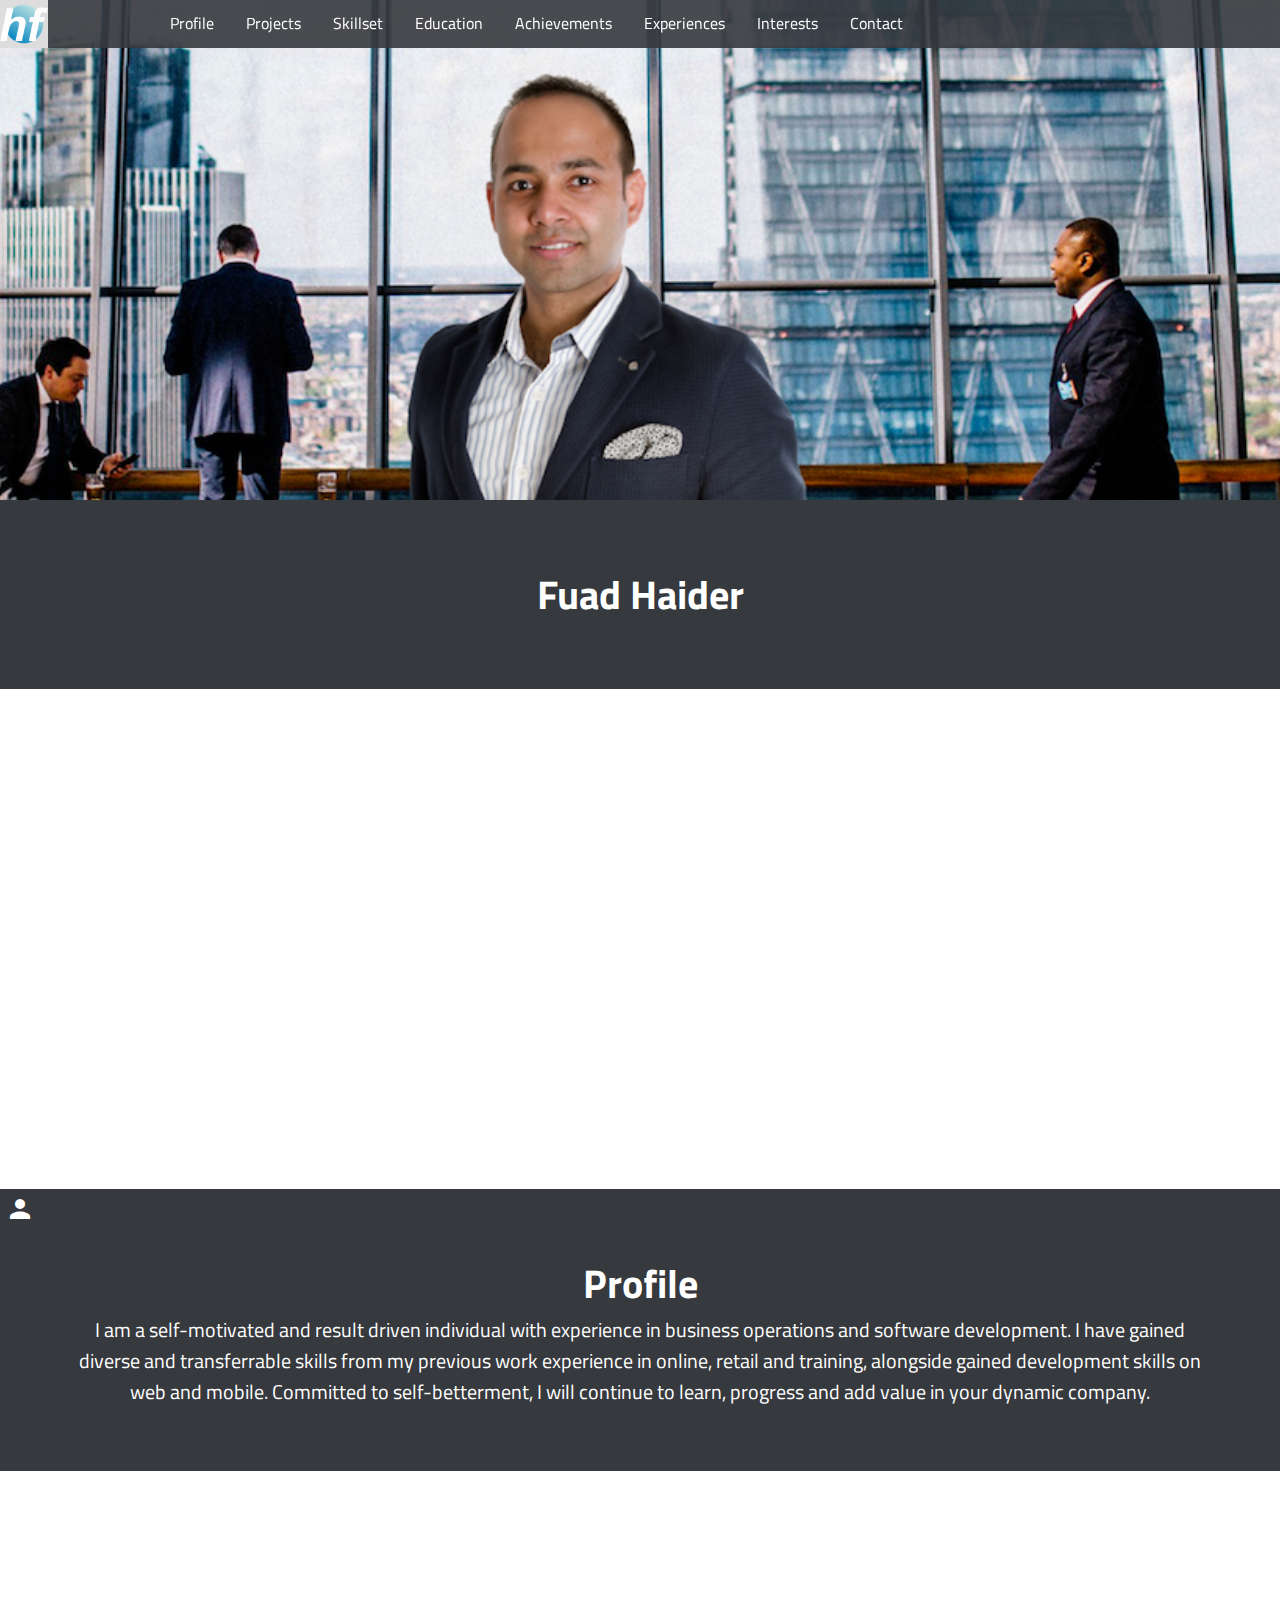
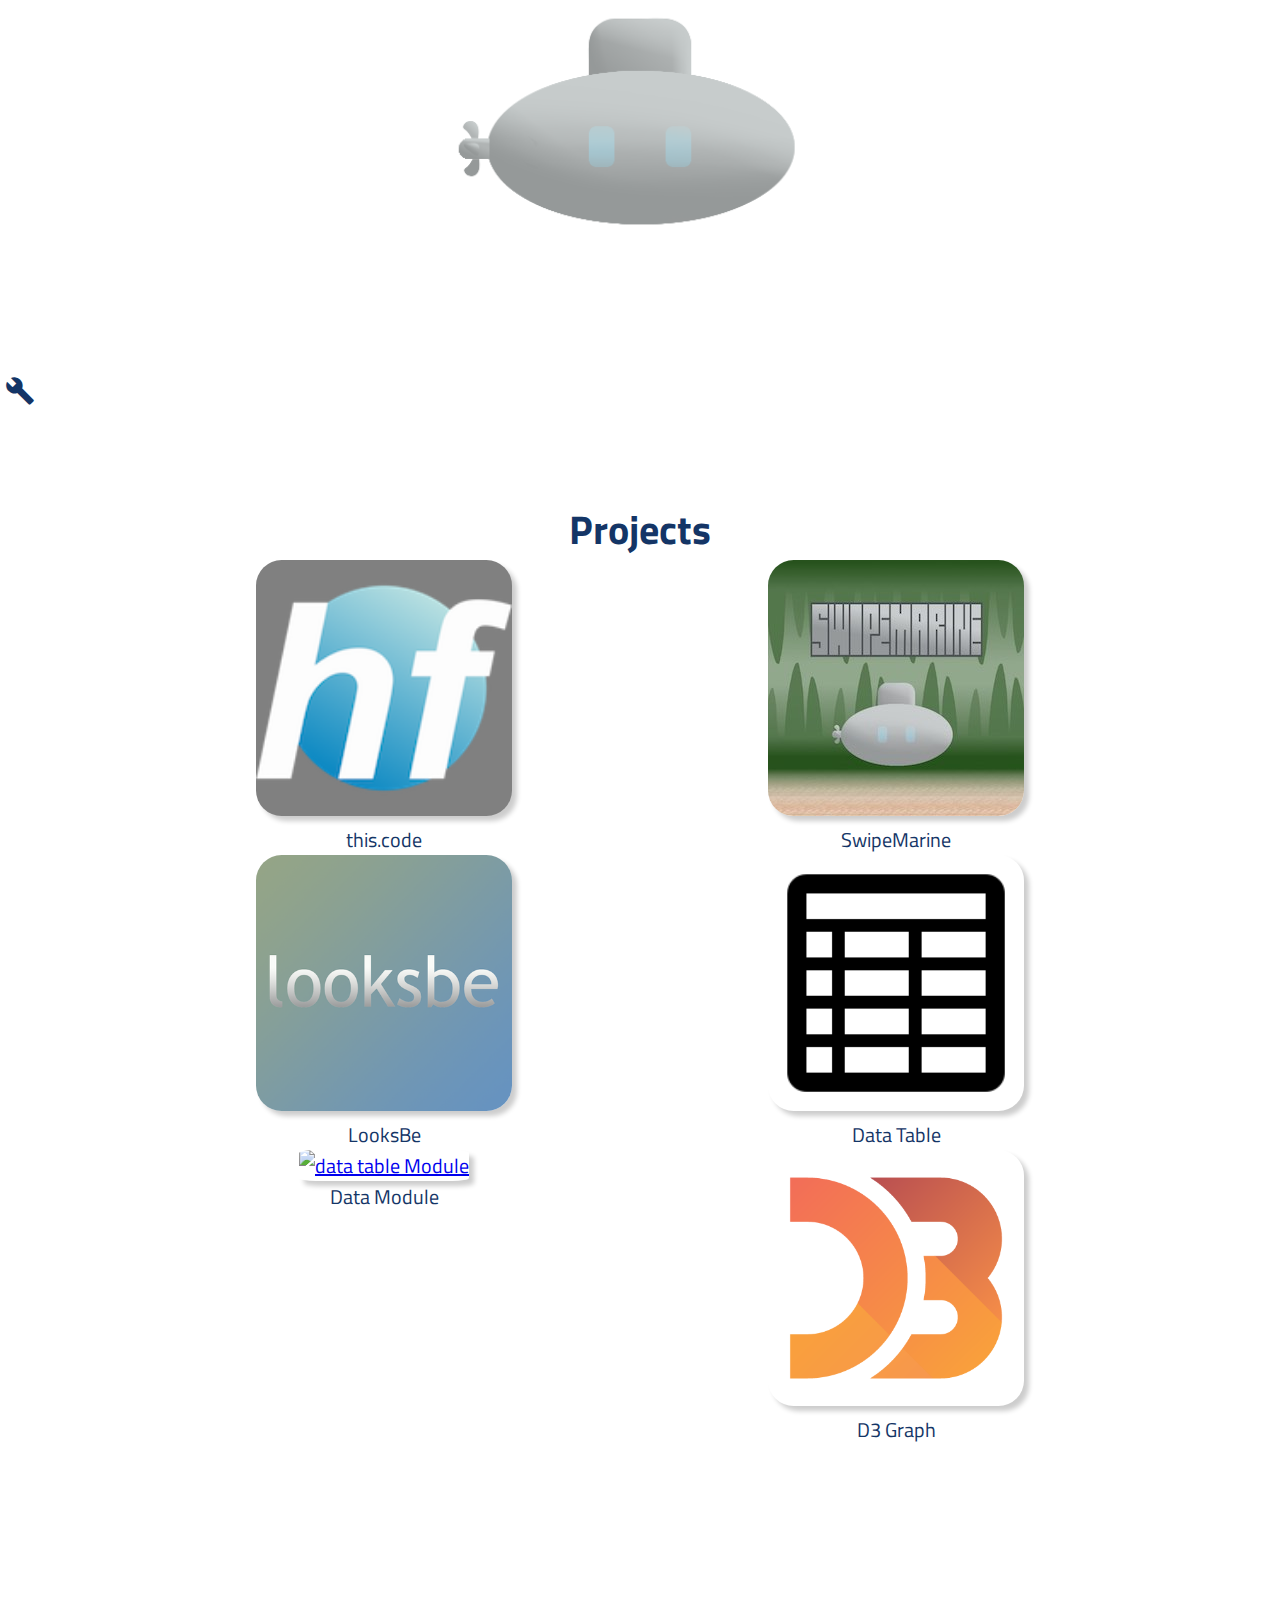
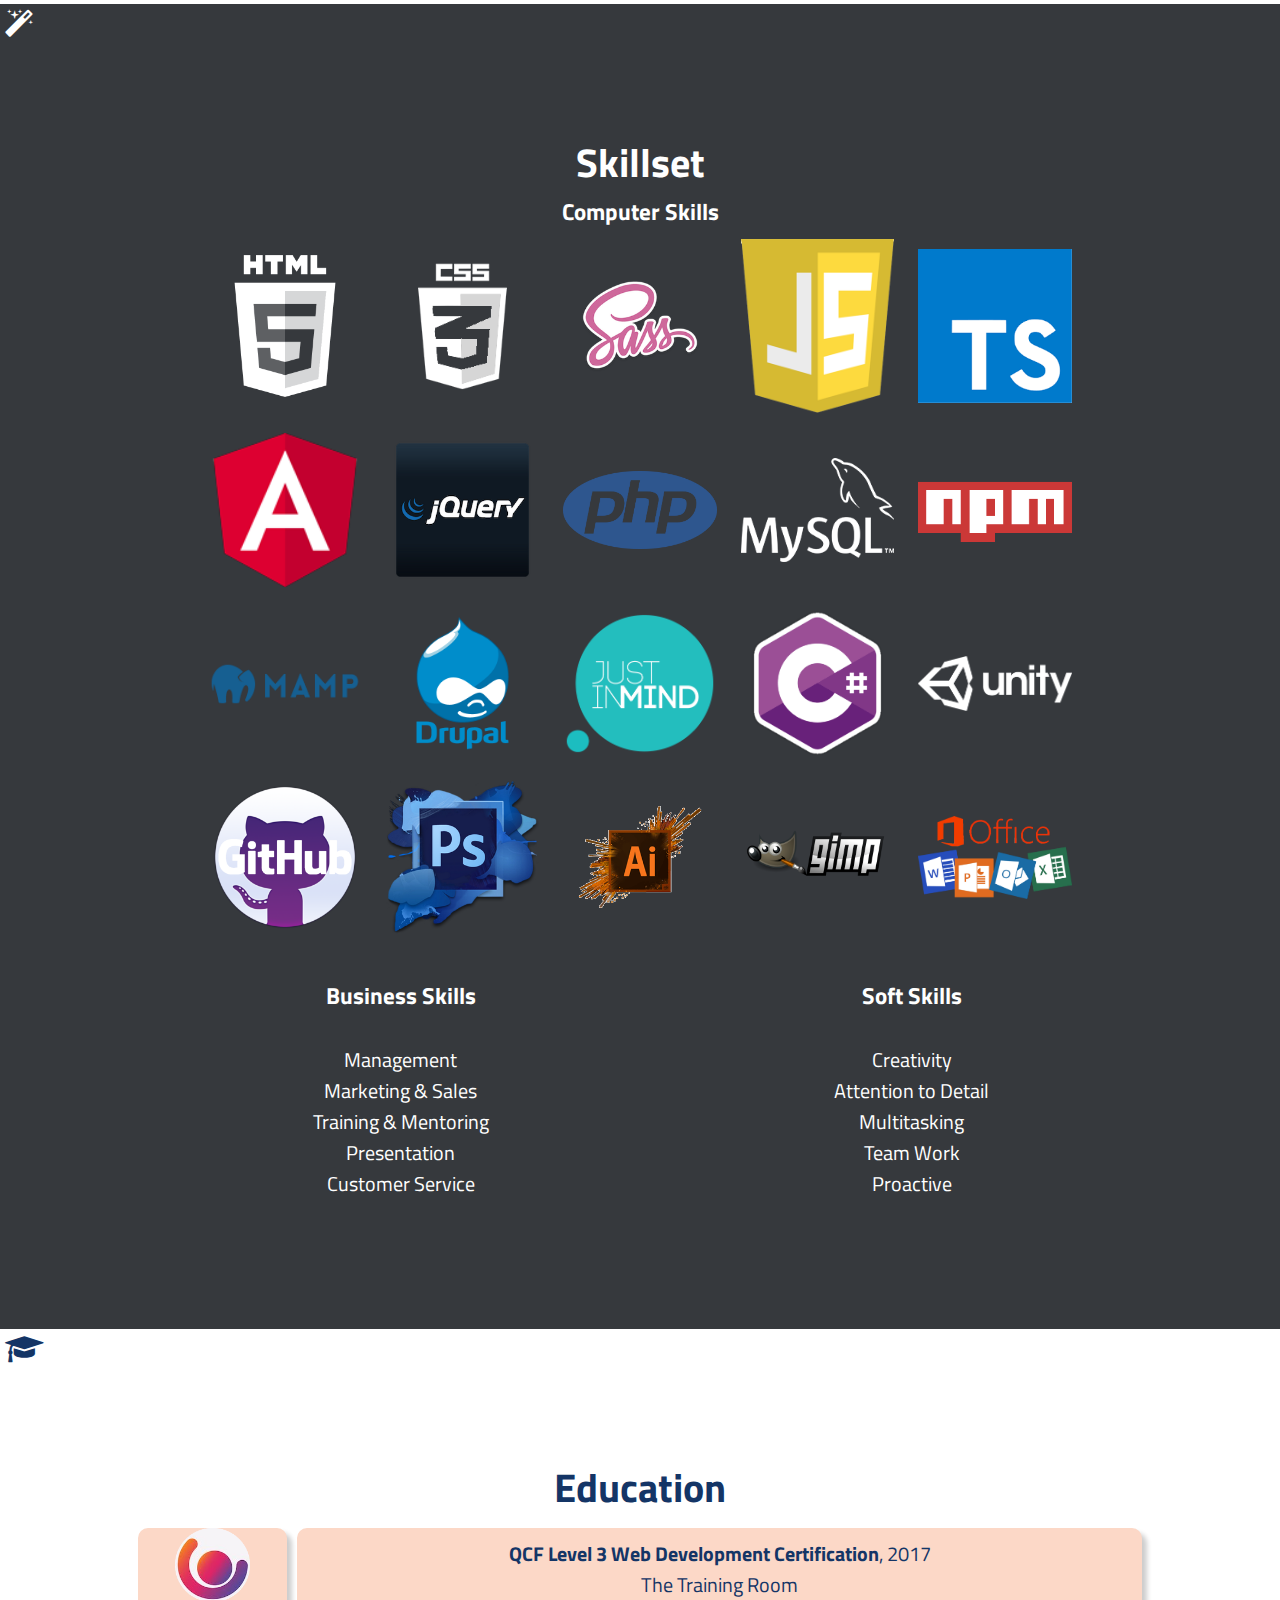
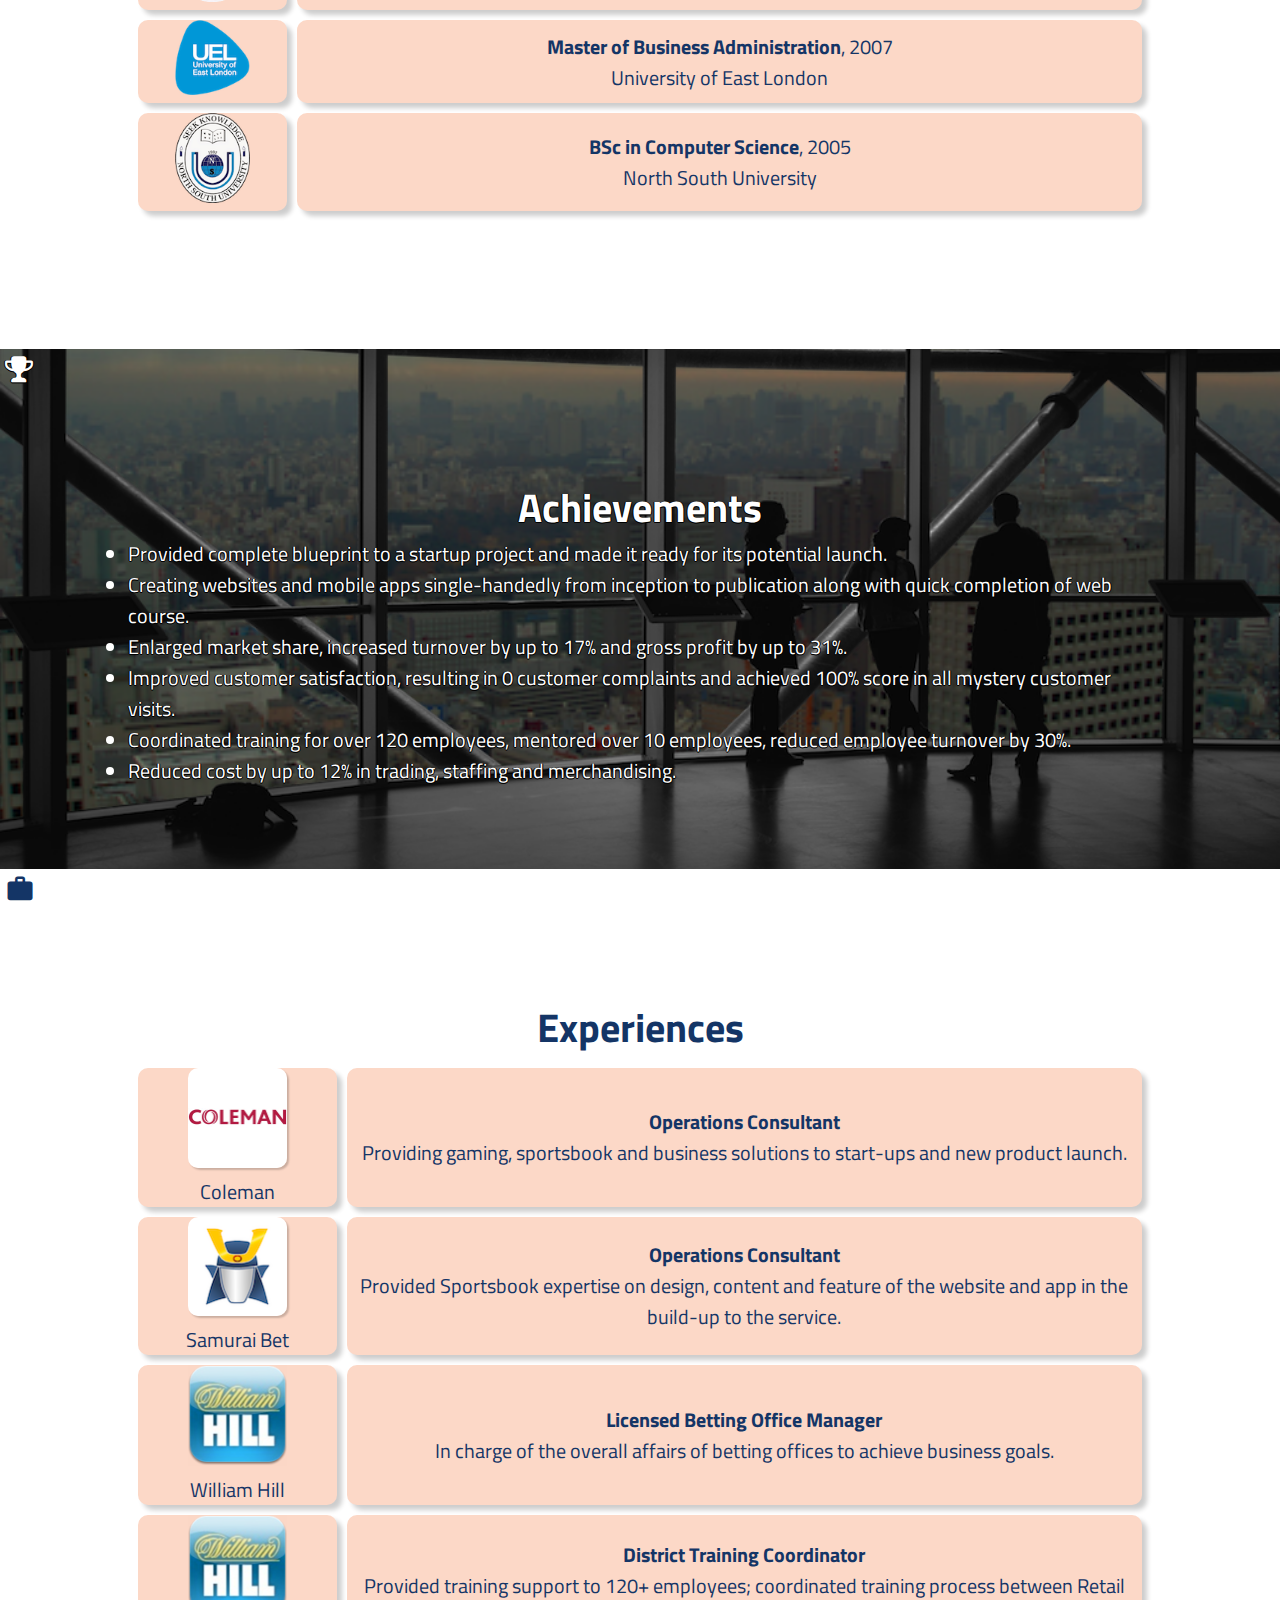
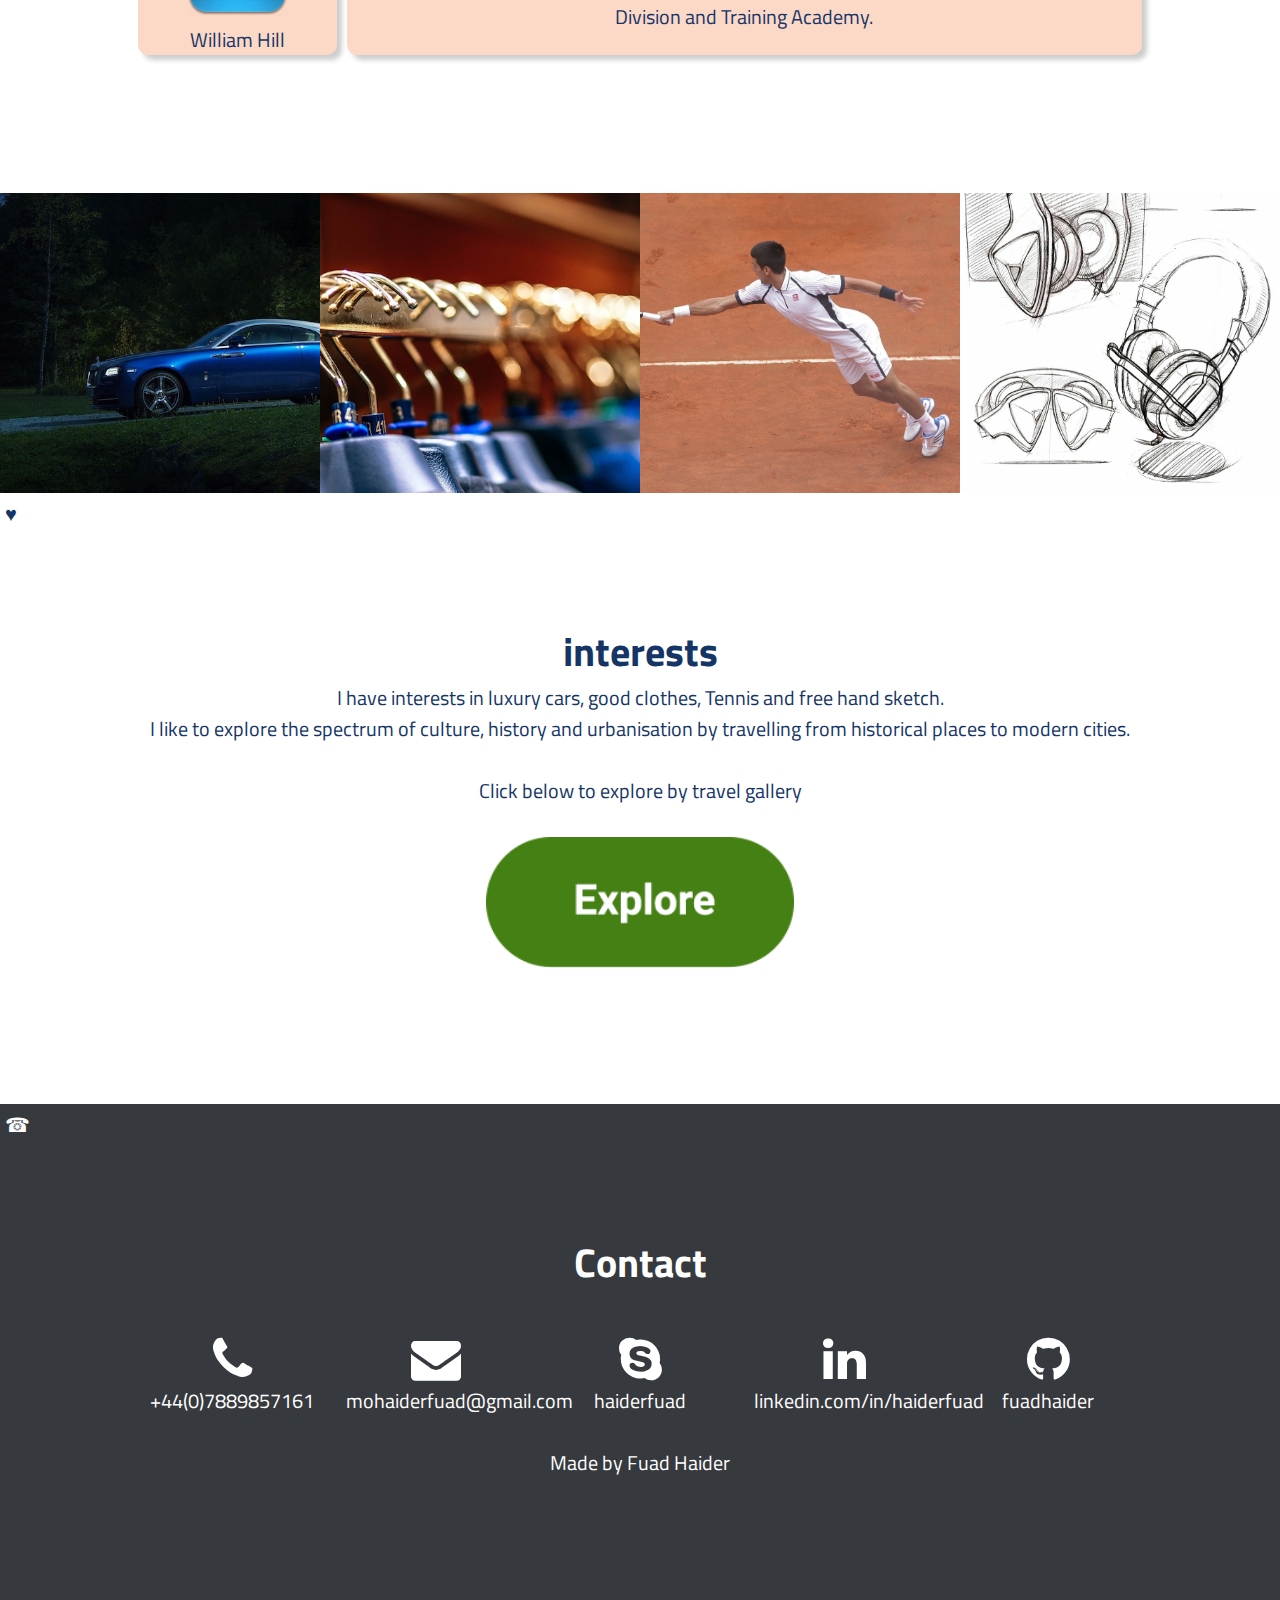
==== commit f25a8fa2: "work logo" ====
--- a/index.html
+++ b/index.html
@@ -85,6 +85,13 @@
       <i class="material-icons">build</i>
       <h1>Projects</h1>
       <div class="project-gallery">
+        <a href="https://github.com/fuadhaider/portfolio" target="_blank">
+          <img src="images/hf_logo.png" style="background-color:grey;"
+          alt="Haider Logo">
+        </a>
+        <p>this.code</p>
+      </div>
+      <div class="project-gallery">
         <a href="pages/swipemarine.html">
           <img src="images/Swipemarine_thumbnail.jpg"
           alt="Swipemarine">
@@ -106,19 +113,19 @@
         <p>Data Table</p>
       </div>
       <div class="project-gallery">
+        <a href="pages/ng-datatable-module.html">
+          <img src="images/datatable2.jpg"
+          alt="data table Module">
+        </a>
+        <p>Data Module</p>
+      </div>
+      <div class="project-gallery">
         <a href="pages/d3.html">
           <img src="images/d3-logo.png"
           alt="d3">
         </a>
         <p>D3 Graph</p>
       </div>
-      <!-- <div class="project-gallery">
-        <a href="pages/ng-datatable-module.html">
-          <img src="images/data-table.png"
-          alt="data table module">
-        </a>
-        <p>Data Module</p>
-      </div> -->
       <p style="visibility:hidden">bottom</p>
     </section>
 
@@ -315,8 +322,10 @@
       <table class="table-border">
         <tr>
           <td style="width:20%">
-            <img id="samurai-bet-logo" src="images/coleman.jpg"
-            alt="Coleman Logo">
+            <a href="https://www.colemanrg.com/" target="_blank">
+              <img id="samurai-bet-logo" src="images/coleman.jpg"
+              alt="Coleman Logo">
+            </a>
             <p>Coleman</p>
           </td>
           <td>
@@ -330,8 +339,10 @@
         </tr>
         <tr>
           <td style="width:20%">
-            <img id="samurai-bet-logo" src="images/samurai_bet_logo.png"
-            alt="Samurai Bet Logo">
+            <a href="https://www.samuraibet.jp/" target="_blank">
+              <img id="samurai-bet-logo" src="images/samurai_bet_logo.png"
+              alt="Samurai Bet Logo">
+            </a>
             <p>Samurai Bet</p>
           </td>
           <td>
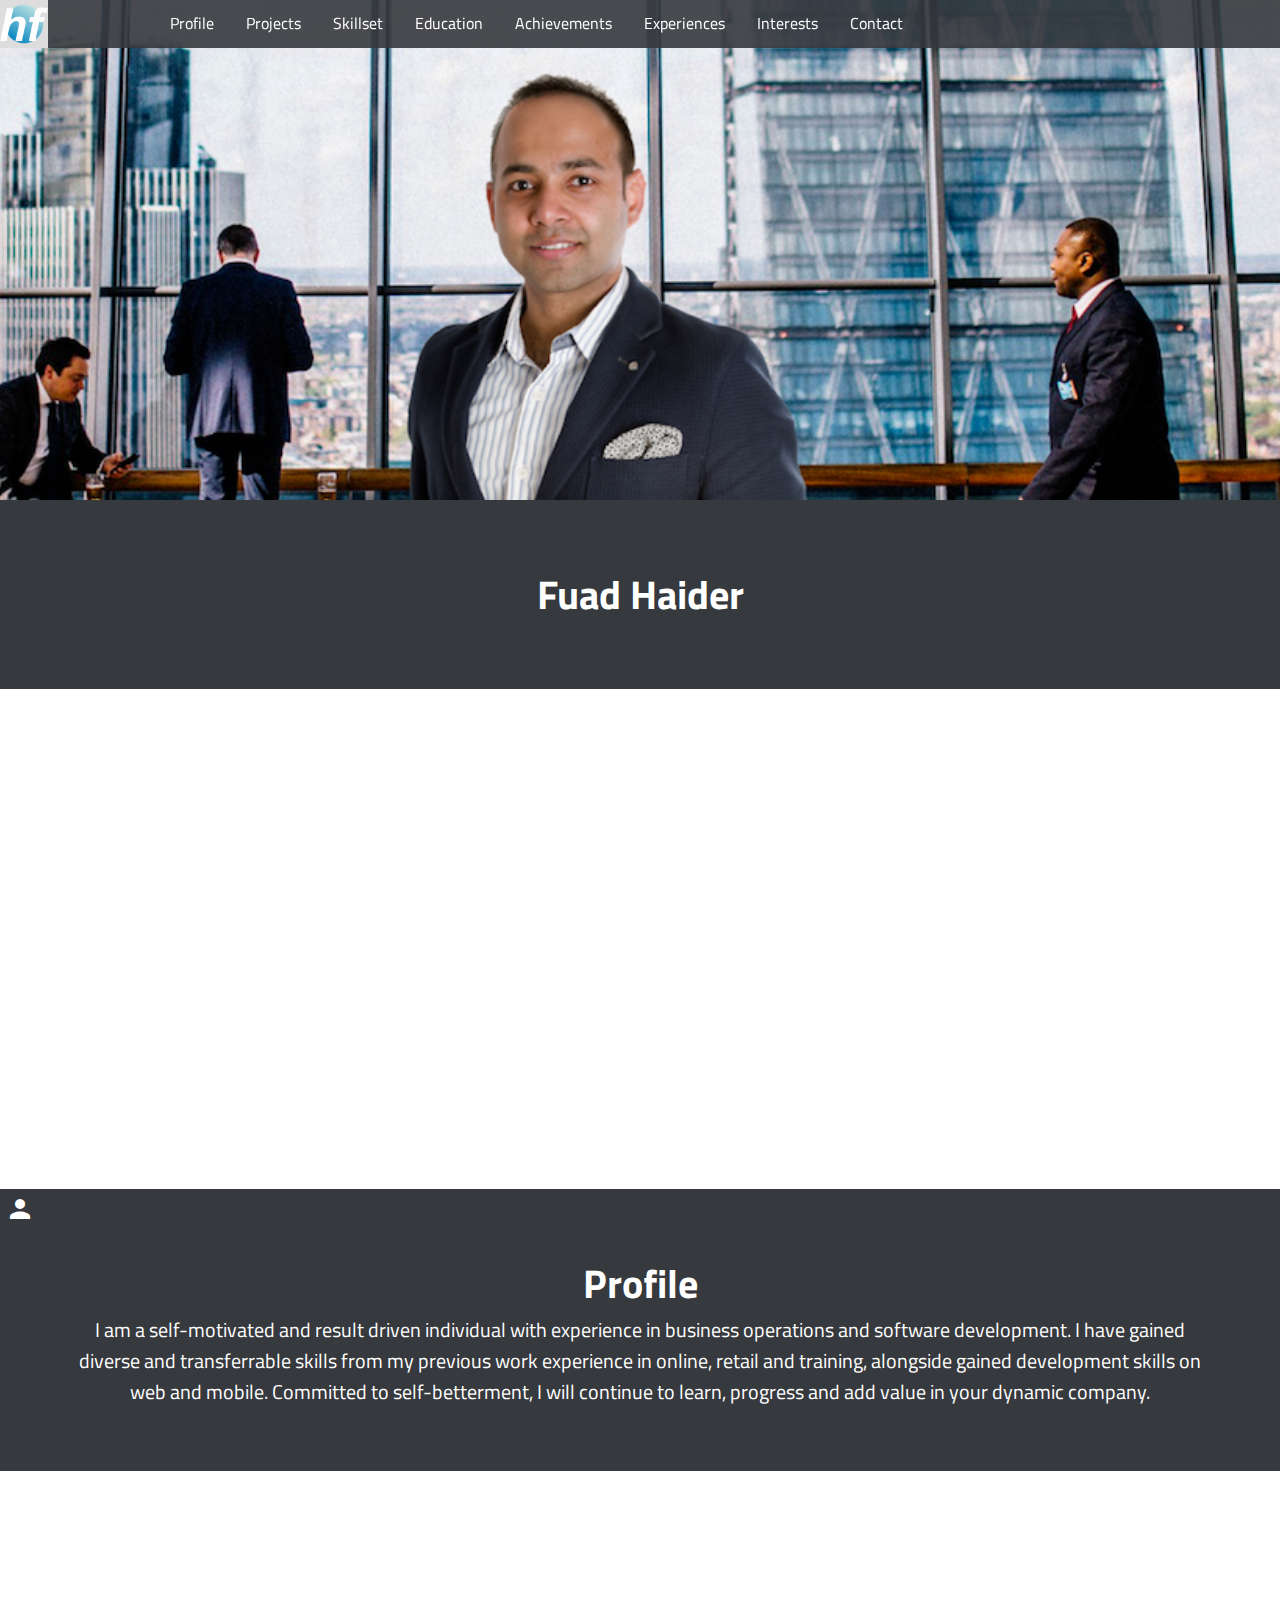
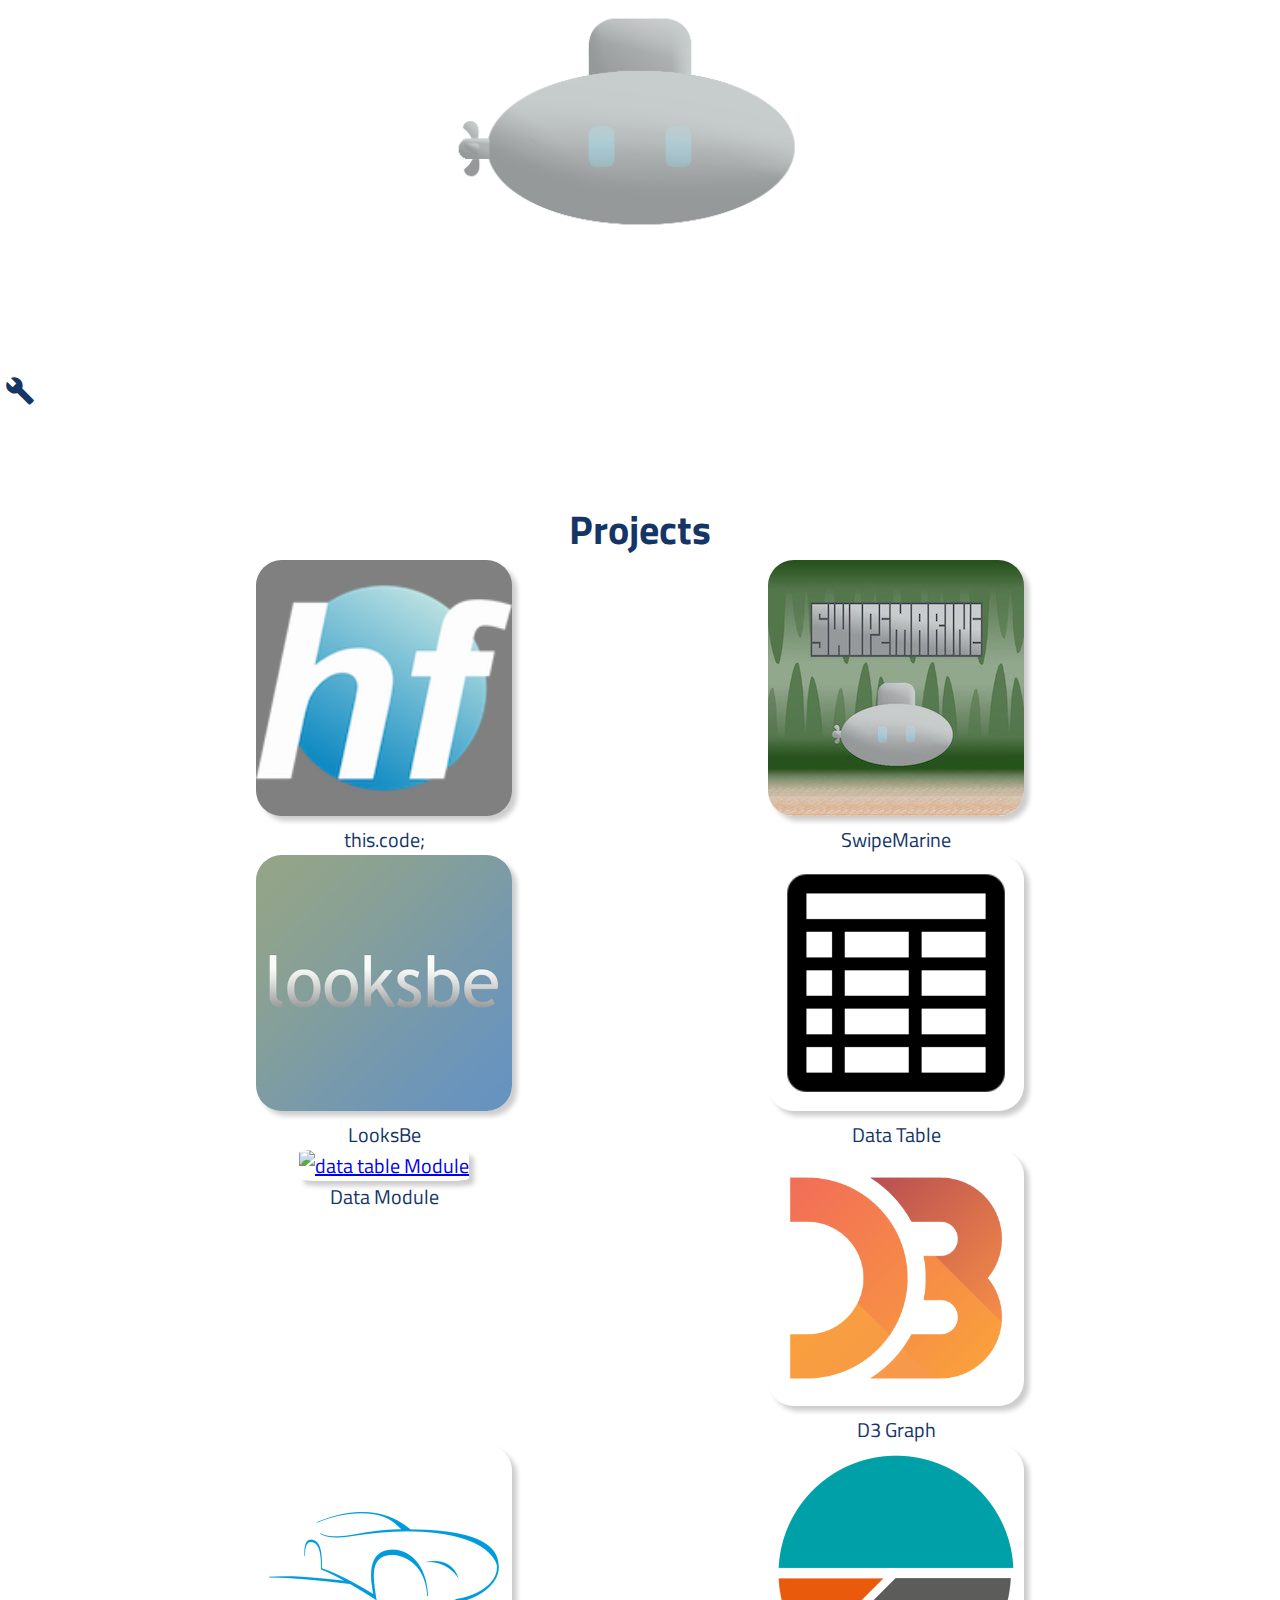
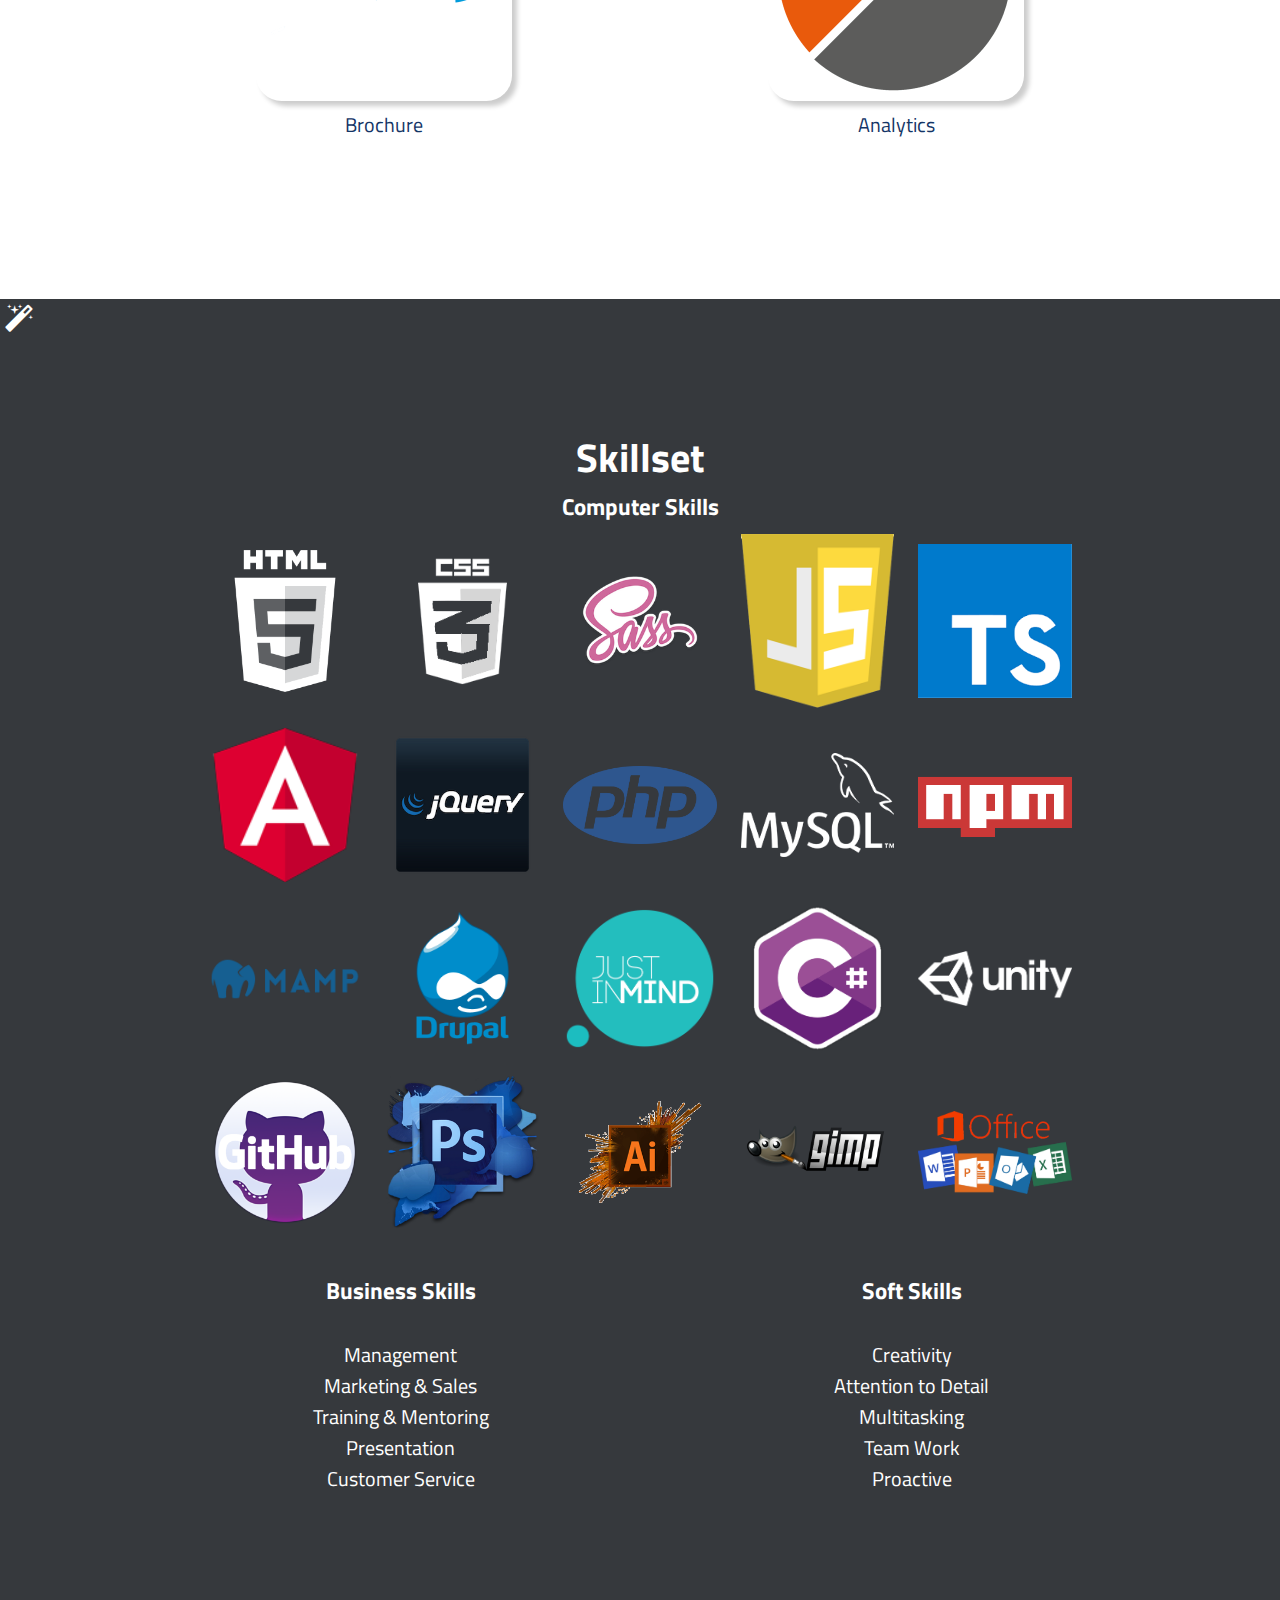
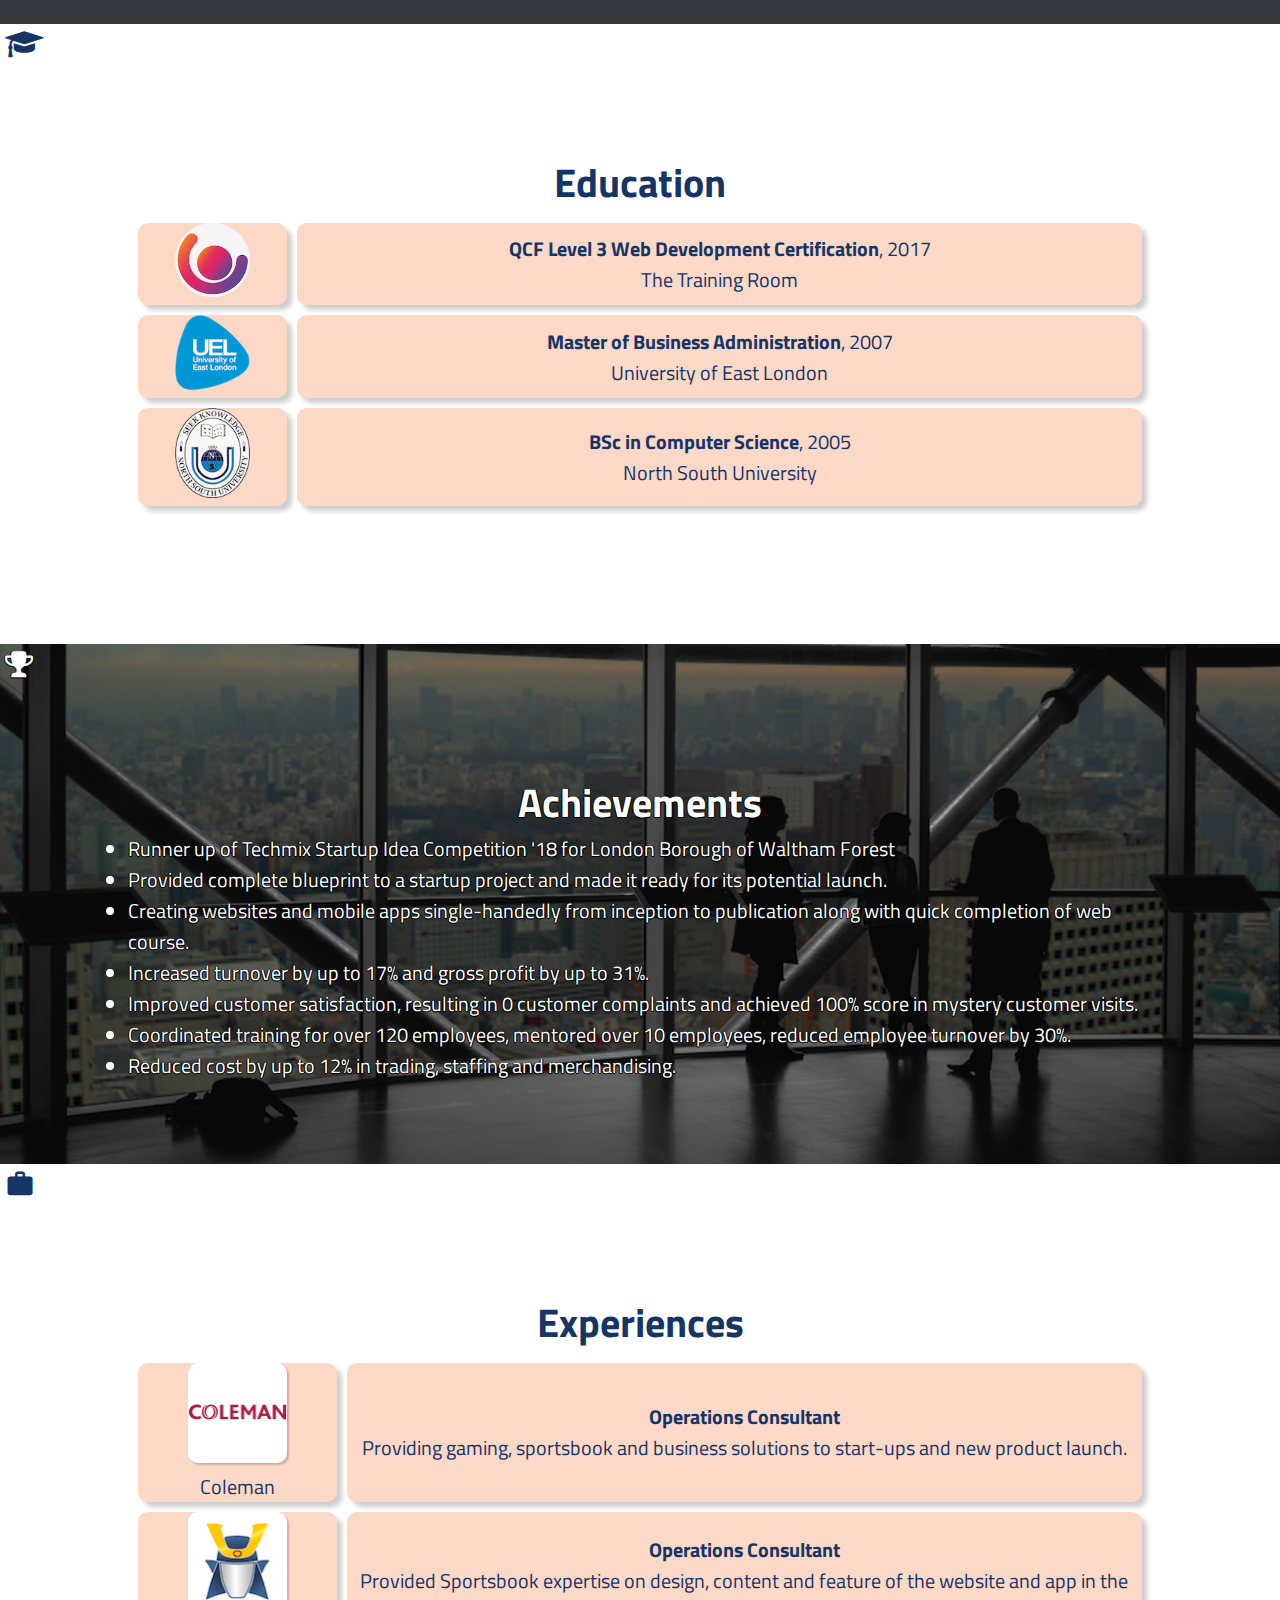
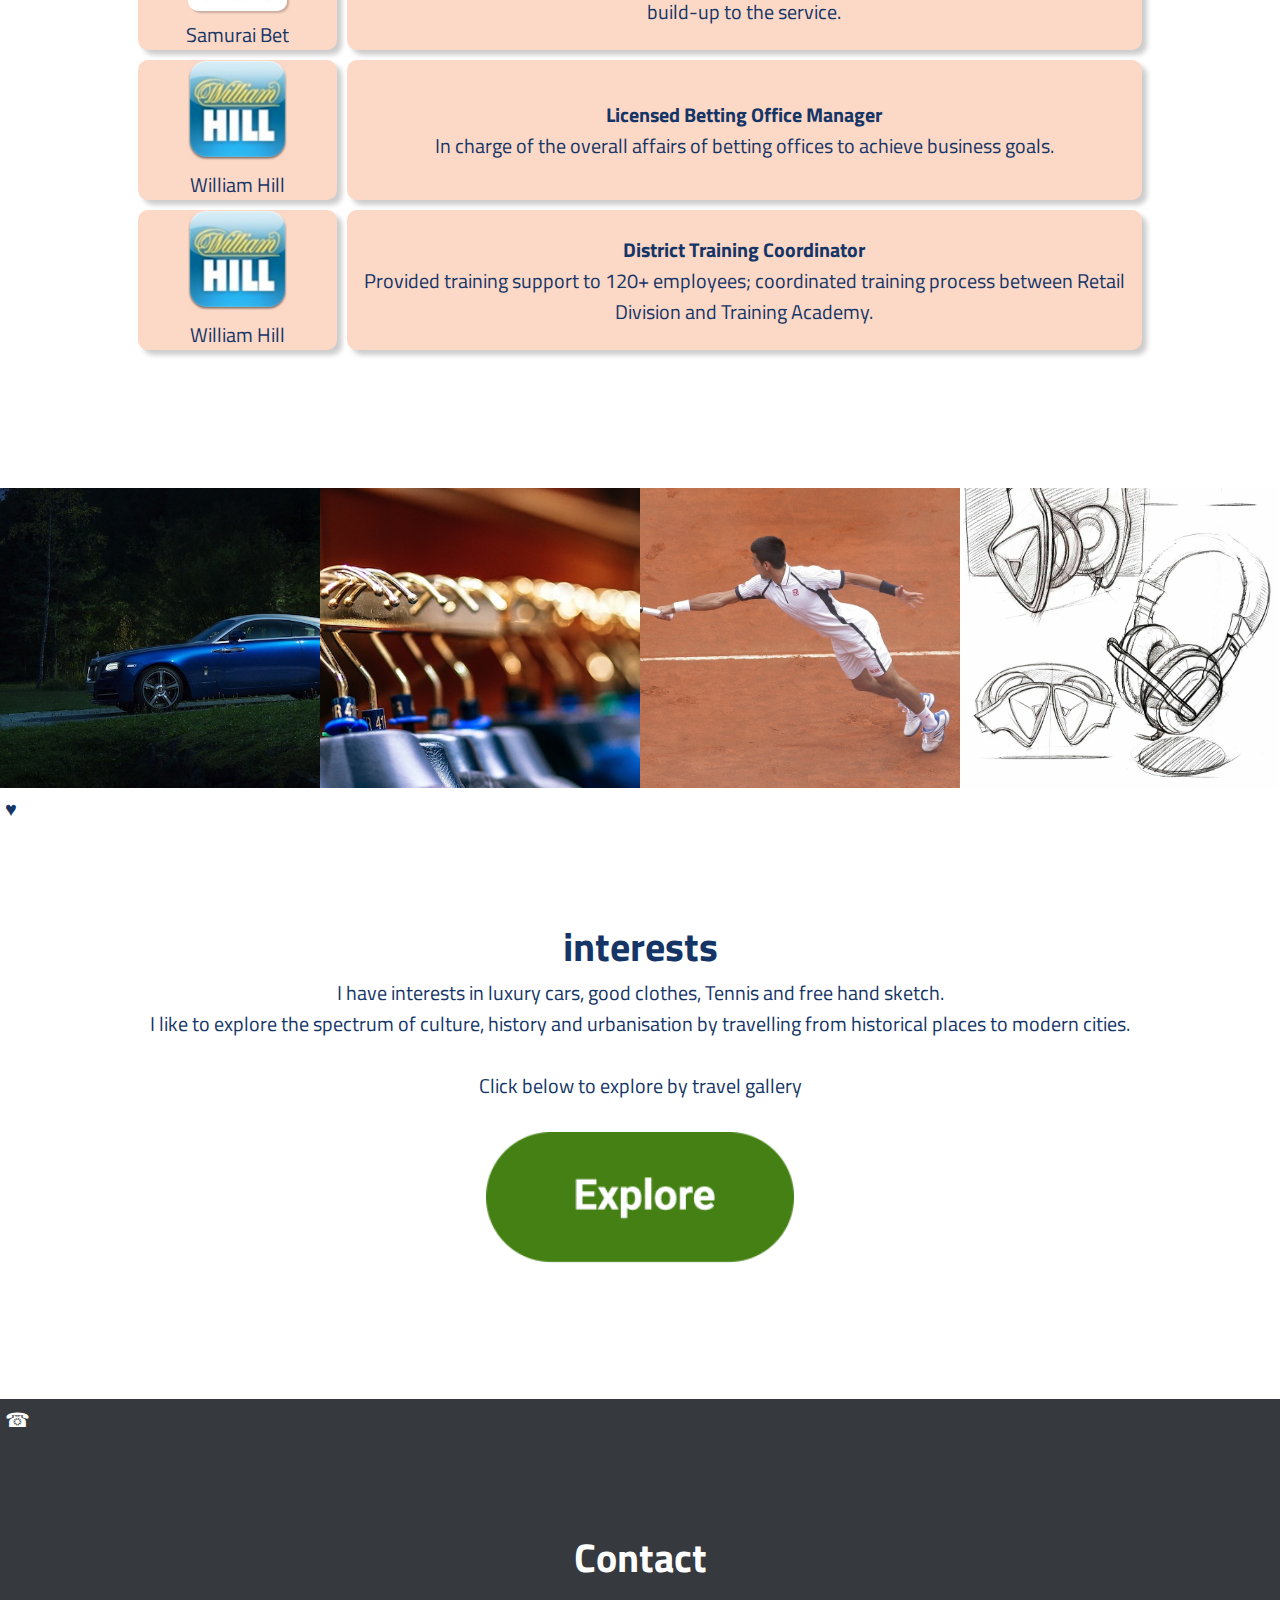
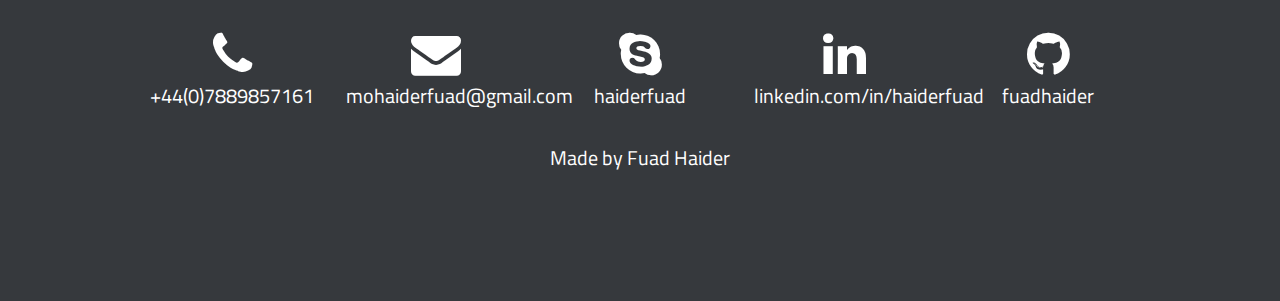
==== commit 06bfec32: "automobile and analytics added" ====
--- a/index.html
+++ b/index.html
@@ -89,7 +89,7 @@
           <img src="images/hf_logo.png" style="background-color:grey;"
           alt="Haider Logo">
         </a>
-        <p>this.code</p>
+        <p>this.code;</p>
       </div>
       <div class="project-gallery">
         <a href="pages/swipemarine.html">
@@ -125,6 +125,20 @@
           alt="d3">
         </a>
         <p>D3 Graph</p>
+      </div>
+      <div class="project-gallery">
+        <a href="pages/automobile-brochure.html">
+          <img src="images/car-logo.png"
+          alt="automobile">
+        </a>
+        <p>Brochure</p>
+      </div>
+      <div class="project-gallery">
+        <a href="pages/call-tracker.html">
+          <img src="images/pie-logo.png"
+          alt="Analytics">
+        </a>
+        <p>Analytics</p>
       </div>
       <p style="visibility:hidden">bottom</p>
     </section>
@@ -296,20 +310,18 @@
         <i class="fa fa-trophy"></i>
         <h1 style="text-align:center">Achievements</h1>
         <ul>
+          <li>Runner up of Techmix Startup Idea Competition '18 for
+          London Borough of Waltham Forest</li>
           <li>Provided complete blueprint to a startup project and made it ready
           for its potential launch.</li>
-          <!-- <li>Migrating from senior business career
-          to technical profession and -->
           <li>Creating websites and mobile apps single-handedly from inception 
-            to publication along with quick completion of web course.</li>
-          <li>Enlarged market share, increased turnover by up to 17% and gross
-          profit by up to 31%.</li>
+          to publication along with quick completion of web course.</li>
+          <li>Increased turnover by up to 17% and gross profit by up to 31%.
+          </li>
           <li>Improved customer satisfaction, resulting in 0 customer complaints
-          and achieved 100% score in all mystery customer visits.</li>
+          and achieved 100% score in mystery customer visits.</li>
           <li>Coordinated training for over 120 employees, mentored over 10
-          employees, 
-          <!-- inspired demotivated employees resulting in  -->
-          reduced employee turnover by 30%.</li>
+          employees, reduced employee turnover by 30%.</li>
           <li>Reduced cost by up to 12% in trading, staffing and merchandising.
           </li>
         </ul>
